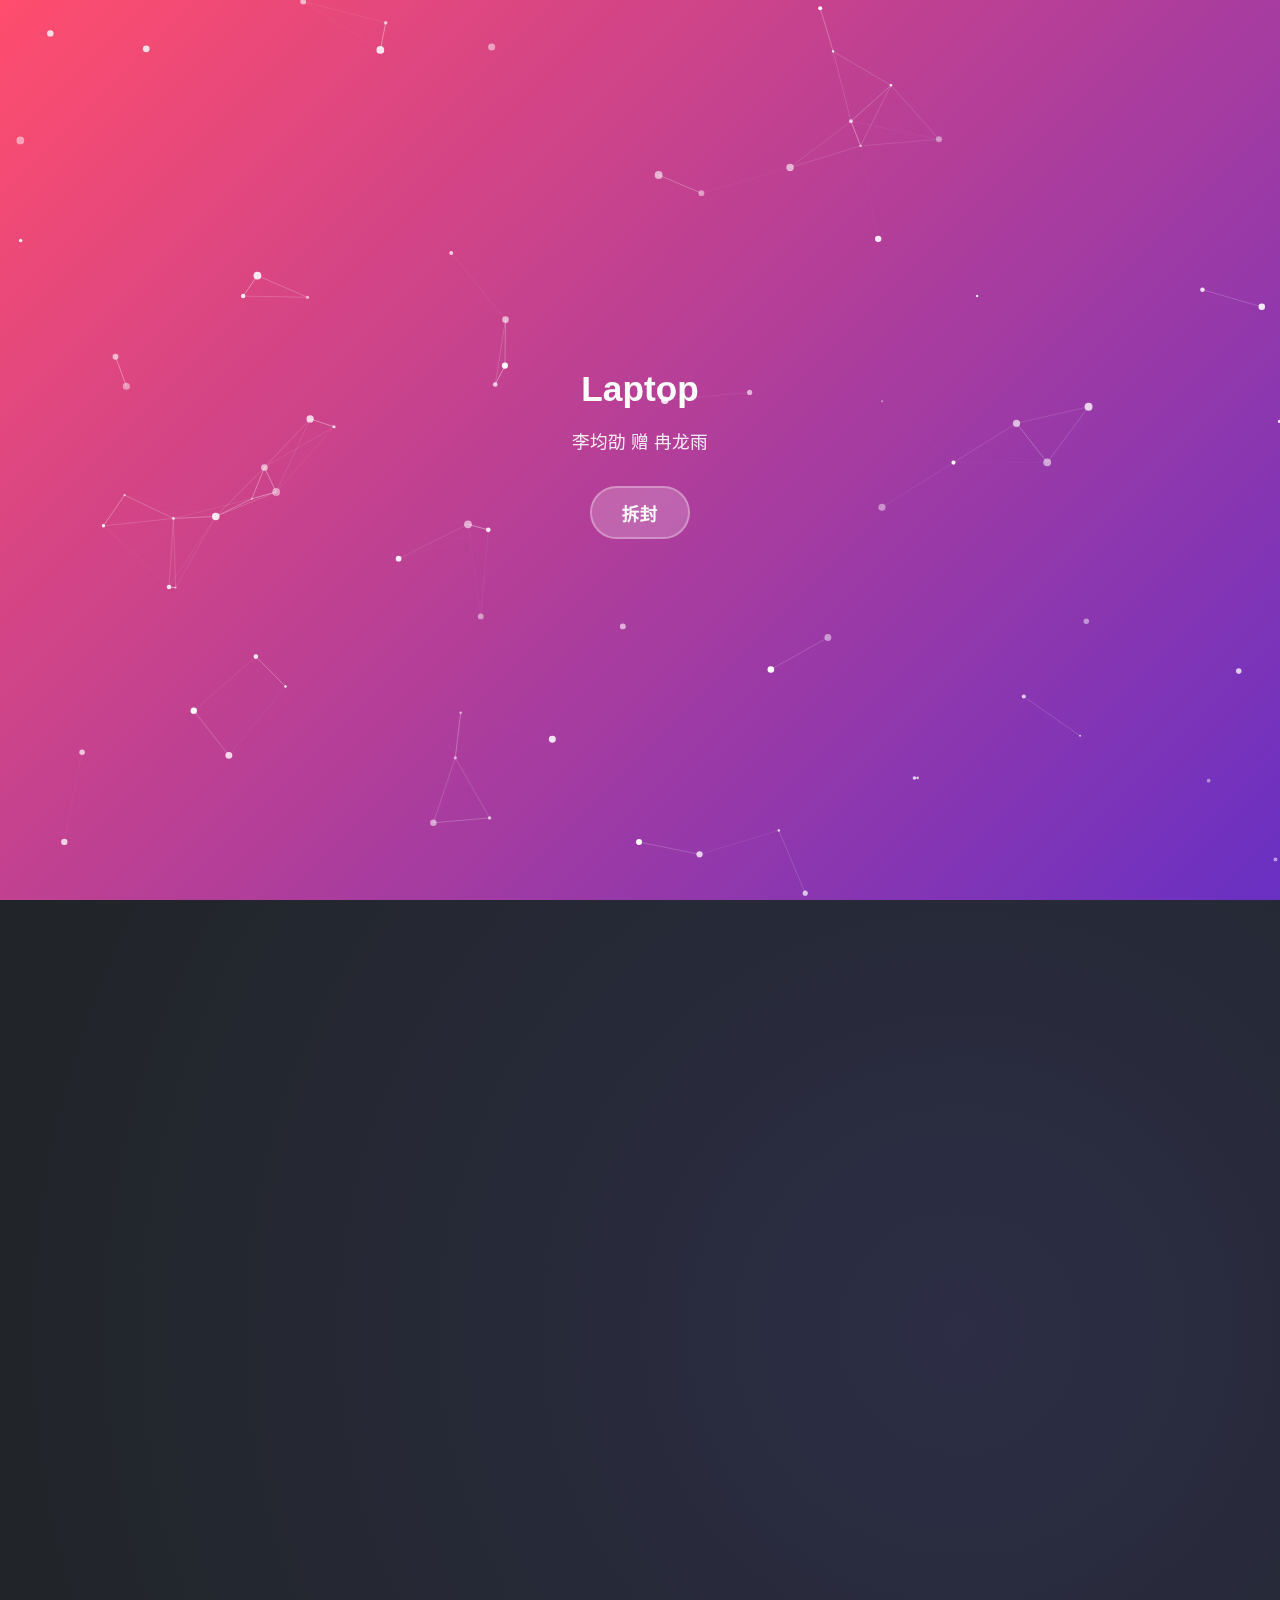
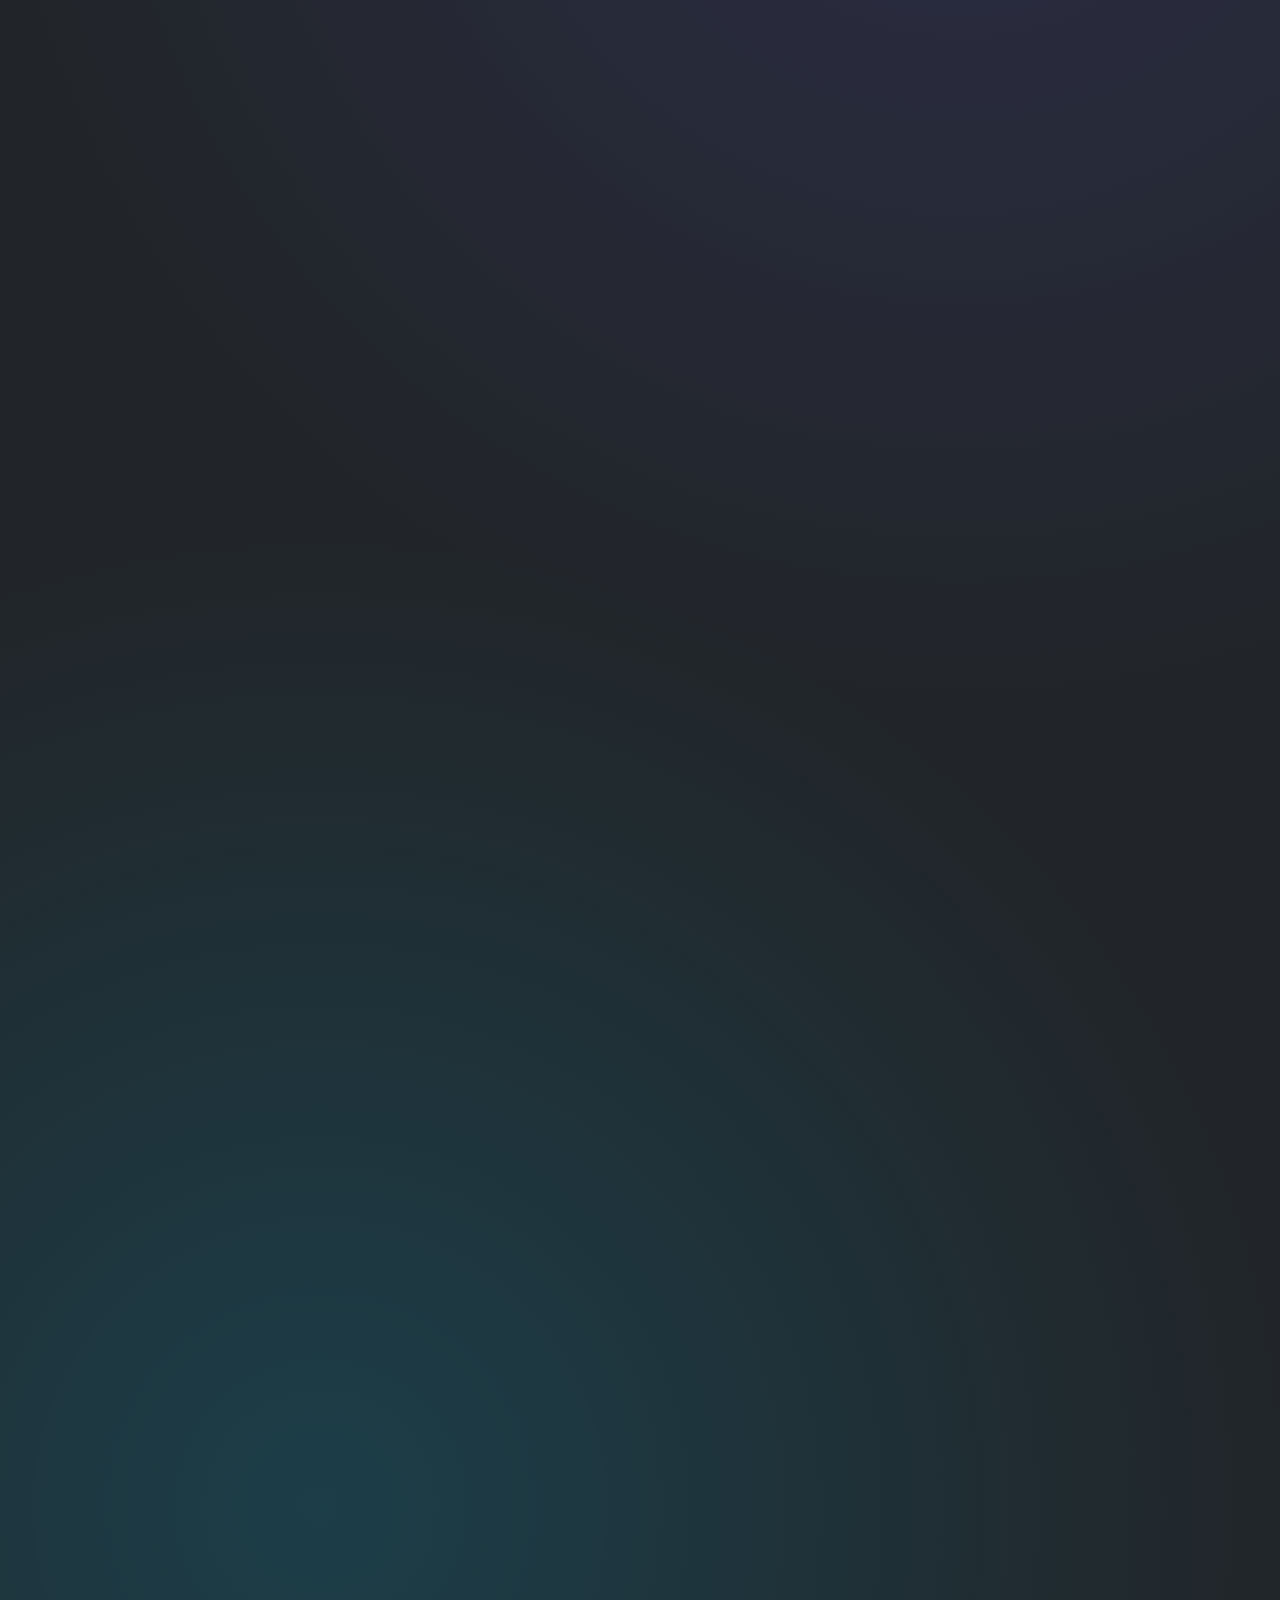
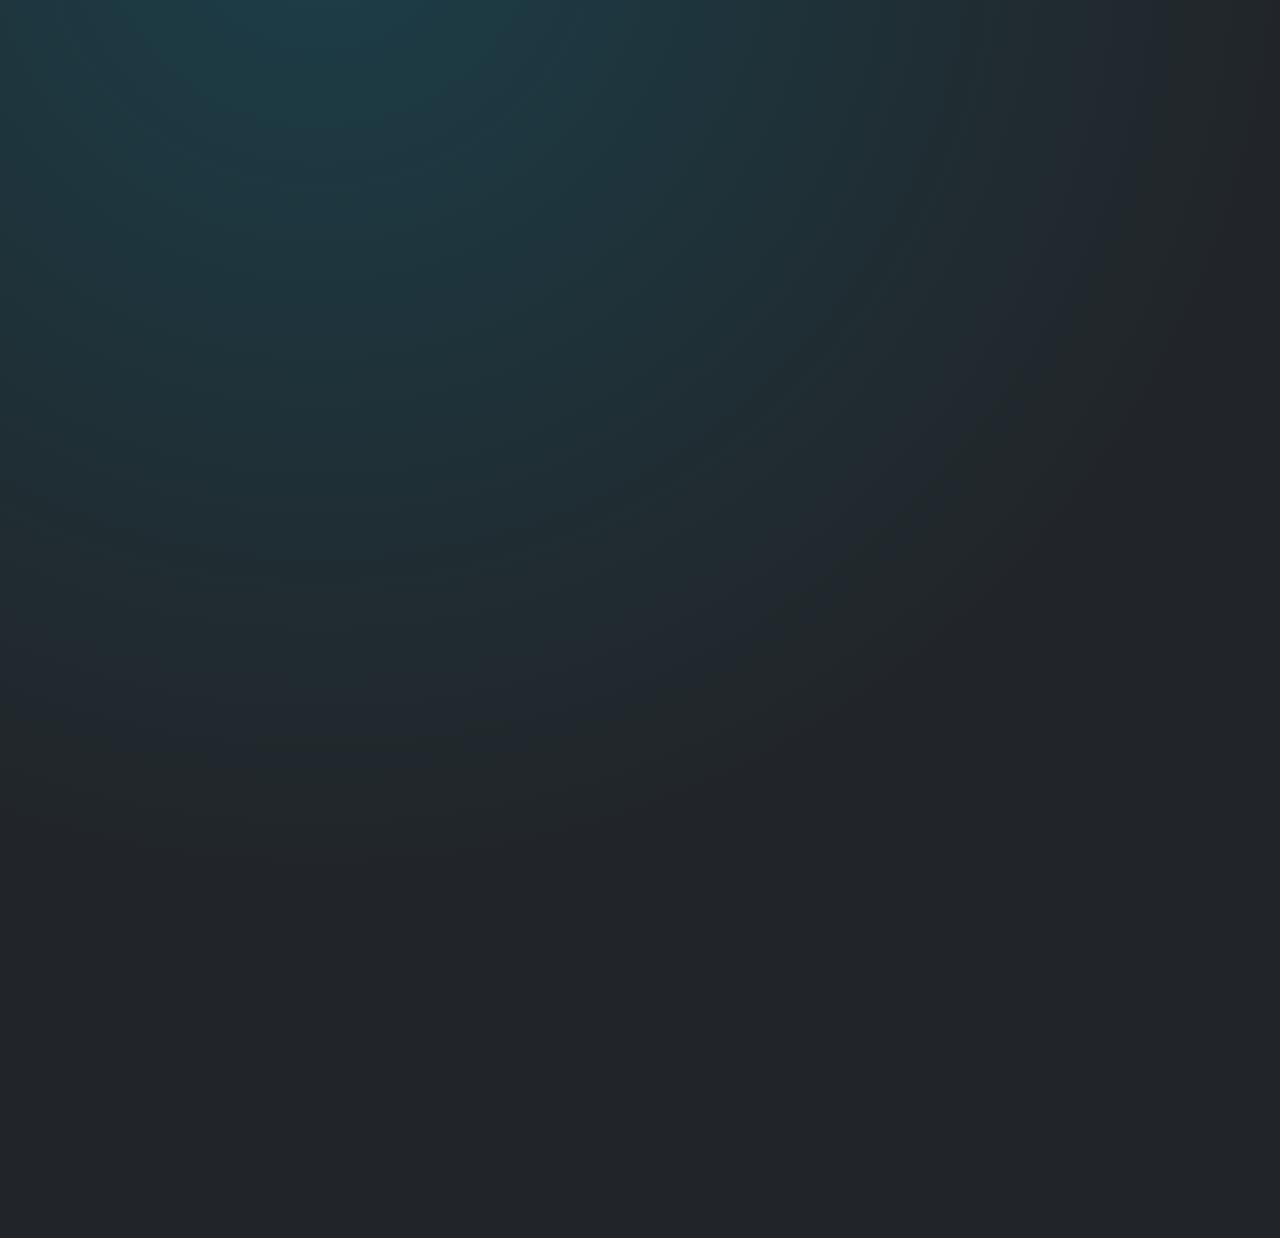
==== index.html @ f609a8b5 "Add files via upload" ====
<!DOCTYPE html>
<html lang="zh-CN">
<head>
    <meta charset="UTF-8">
    <meta name="viewport" content="width=device-width, initial-scale=1.0">
    <title>Laptop</title>
    <link rel="stylesheet" href="https://cdnjs.cloudflare.com/ajax/libs/font-awesome/6.4.0/css/all.min.css">
	<link rel="stylesheet" href="./style.css">
</head>
<body>
	<div id="splash-screen">
		<div id="splash-content">
			<h1>Laptop</h1>
			<div class="subtitle">李均劭 赠 冉龙雨</div>
			<button id="receive-btn">
				<span>拆封</span>
			</button>
		</div>
		<canvas id="particles-canvas"></canvas>
	</div>

	<header id="mainHeader">
		<div class="head-container">
			<h1>Laptop</h1>
			<div class="subtitle">李均劭 赠 冉龙雨</div>
		</div>
	</header>
	    
    <div class="back-to-top" id="backToTop">
        <i class="fas fa-arrow-up"></i>
    </div>
    
	<div class="main-content" id="mainContent">
		<div class="container">
			<div class="magazine-section">
				<h2 class="section-title">引言</h2>
				<p>电脑是一个与手机在操作方式上大相径庭的电子产品，你将要面对的是一个全新的体系，所以需要做好准备</p>
				<br>
				<p>在购买笔记本电脑之前，你还得了解一些电脑相关的信息，才能更加清楚应该如何选购笔记本电脑</p>
				<br>
				<p>我给你大致介绍一下电脑内部的电子部件，以及电脑相关的专有名词，这有助于你完善对于电脑的感知</p>
			</div>
		</div>
		
		<div class="container">
			<div class="tab-section">
				<div class="tabs">
					<div class="tab active" data-tab="electronic-component">电子部件</div>
					<div class="tab" data-tab="proper-noun">专有名词</div>
					<div class="tab" data-tab="recommended-laptops">电脑推荐</div>
					<div class="tab" data-tab="common-questions">常见问题</div>
				</div>
			</div>
			
			<div class="tab-content active" id="electronic-component">
				<div class="magazine-section">
				
					<div class="image-placeholder" style="max-height: 800px;">
						<img src="images/mindmap.png" alt="mindmap">
					</div>
					
					<div class="component-card">
						<h3 class="component-title">CPU - 中央处理器</h3>
						<p>CPU用于处理各个软件的常规运行，<span class="highlight">它决定电脑的任务处理速度和复杂问题的解决能力。</span></p>
						<div class="analogy">
							<p>若将一部电脑比喻成一个团结协作的团队，CPU即是团队中的决策者和领导者，负责决策团队的活动，领导者（CPU）越"聪明"，越能快速分析办公桌（内存）上的资料（文件）并安排任务（处理各软件的运行），但若领导者反应慢，团队时常会卡在开会讨论（CPU计算瓶颈）之中，而无法继续推进项目（如打开大型软件较慢、切换软件的时候有延迟），<span class="highlight">所以CPU将是等会儿选购笔记本的重要因素之一</span>。</p>
						</div>
						<div class="image-placeholder">
							<img src="images/CPU.jfif" alt="CPU示意图">
						</div>
					</div>
				
					<div class="component-card">
						<h3 class="component-title">GPU（显卡） - 图形处理器</h3>
						<p>GPU用于渲染屏幕画面，<span class="highlight">它决定电脑的图形处理速度和画面流畅度</span>。</p>
						<div class="analogy">
							<p>沿用以上例子，GPU即是团队中的设计师，负责绘制图像（渲染屏幕画面）给用户（电脑使用者）观看，专业的设计师（高性能GPU）能更快速地绘制图像、进行3D建模，普通的设计师（低性能GPU）在绘制图像时更缓慢（如游戏时FPS较低），<span class="highlight">GPU同样是等会儿选购笔记本的重要因素之一</span>。</p>
						</div>
						<div class="image-placeholder">
							<img src="images/GPU.avif" alt="GPU示意图">
						</div>
					</div>
				
					<div class="component-card">
						<h3 class="component-title">内存 (RAM) - 文件临时存放处</h3>
						<p>内存是便于CPU快速访问数据的硬件，<span class="highlight">它决定电脑能同时处理多少任务以及运行多少软件</span>。</p>
						<div class="analogy">
							<p>沿用以上例子，内存是团队的办公桌，办公桌面积越大，能放在桌子上的文件资料（数据）越多，可供领导者（CPU）同时使用的文件越多（当然，也要领导者足够"聪明"，才能同时分析很多的文件），倘若桌子太小，领导者则要频繁跑到文件柜（硬盘）里翻找文件（如在开启多个软件后卡顿）。<span class="highlight">对你来说，16GB的内存刚好合适</span>。</p>
						</div>
						<div class="image-placeholder">
							<img src="images/内存.jfif" alt="内存示意图">
						</div>
					</div>
					
					<div class="component-card">
						<h3 class="component-title">硬盘 - 文件长期存放处</h3>
						<p>硬盘是电脑长期存放文件的地方，用于保存你的游戏，软件等等各种各样的文件，<span class="highlight">它决定了数据载入和保存的快慢</span>。</p>
						<div class="analogy">
							<p>沿用以上例子，硬盘是团队的文件柜，专门存放资料或档案（电脑中的文件），文件柜体积越大或越小，对电脑的影响自不必多说，这决定了你能放多少东西；另一方面，若你的文件柜越智能（硬盘读写速率越高），翻找资料的速度就越快，能更快地将文件放到办公桌（内存）上，而你的文件柜越低端，翻找文件速度就越慢（如开机慢、软件启动较久、游戏加载时间较长）。</p>
						</div>
						<div class="image-placeholder">
							<img src="images/硬盘.jfif" alt="硬盘示意图">
						</div>
					</div>
				</div>
			</div>
		
			<div class="tab-content" id="proper-noun">
				<div class="magazine-section">
					<p>你可能不知道上一页的"FPS"是什么意思，那么接下来介绍诸如"FPS"这样的计算机<span class="highlight">专有名词</span></p>
					<br>
					<p>这一页不仅介绍了专有名词，同时也普及一些基本常识
					
					<div class="term-card">
						<h3 class="term-title">刷新率与FPS</h3>
						<ul style="margin-left: 20px; margin-top: 10px; margin-bottom: 10px;">
							<li>刷新率：这是笔记本电脑的屏幕的其中一个参数，<span class="highlight">它决定了你的屏幕每秒最多可以显示多少张画面</span>，单位是Hz，如144Hz即每秒最多显示144张画面</li>
							<li>FPS：即帧率，<span class="highlight">该数值是软件每秒生成的画面数</span>，它决定了你的屏幕每秒输出多少张软件画面，单位是FPS（即frame per second - 帧/秒），如120FPS，即120帧，就是每秒刷新120次画面</li>
						</ul>
						<p>看上去刷新率和帧率的定义好像差不多，那么他们具体有什么区别呢？</p>
						<table class="comparison-table">
							<tr>
								<th></th>
								<th>刷新率(Hz)</th>
								<th>FPS(帧率)</th>
							</tr>
							<tr>
								<td>本质</td>
								<td>屏幕的硬件参数</td>
								<td>软件的实际输出画面速率</td>
							</tr>
							<tr>
								<td>决定因素</td>
								<td>屏幕本身</td>
								<td>GPU性能及软件优化</td>
							</tr>
							<tr>
								<td>上限</td>
								<td>固定值</td>
								<td>理论无上限</td>
							</tr>
							<tr>
								<td>感知效果</td>
								<td>滚动网页、鼠标移动等操作的流畅度</td>
								<td>游戏、视频的流畅度与连贯性</td>
							</tr>
						</table>	
						<p>可以看出，<span class="highlight">高刷新率只是让高帧率的潜力被充分利用，实际流畅度还是由帧率决定</span></p>
						<br>
						<p>值得一提的是，GPU性能越强，一秒内能渲染出的画面数越多，帧率也就越高，游戏画面越流畅，反之则越卡顿</p>
						<br>
						<p>以下分别是15帧、30帧以及60帧的效果演示</p>
						<div class="FPS-container">
							<div class="track" id="track15">
								<div class="dot"></div>
							</div>
							<div class="track" id="track30">
								<div class="dot"></div>
							</div>
							<div class="track" id="track60">
								<div class="dot"></div>
							</div>
						</div>
					</div>
					
					<div class="term-card">
						<h3 class="term-title">像素（Pixel）</h3>
						<p>像素是图像的最小单位，可以理解为一个个小色块，每个像素显示一种颜色，多个像素组合起来便形成了完整的画面</p>
					</div>
					
					<div class="term-card">
						<h3 class="term-title">分辨率</h3>
						<p>分辨率指的是屏幕的像素数量，通常用横向像素数 × 纵向像素数表示，例如1920*1080＝横向1920像素*纵向1080像素＝总共207万像素，以下是分辨率常见标准：</p>
						<ul style="margin-left: 20px; margin-top: 10px; margin-bottom: 10px;">
							<li>720p (1280×720) - 入门级清晰度，常见于旧设备</li>
							<li>1080p (1920×1080) - 全高清，是主流电脑及电视标准</li>
							<li>2K (2560×1440) - 比1080p更细腻</li>
							<li>4K (3840×2160) - 超高清，细节丰富，适合专业设计及影视</li>
						</ul>
						<p>分辨率越高，GPU在每一帧需要渲染的像素数量越多，对GPU性能要求也就越高，相同性能的GPU，在2K屏上输出的帧率比在4K屏上高得多</p>
						<br>
						<p>综上所述，屏幕分辨率的选择与GPU的选择通常要相对应，一般不会拿一个性能较低的GPU去搭配4K屏幕，也不会拿一个性能很高的GPU去搭配1080p屏幕</p>
						<br>
						<p>你也许会在“屏幕分辨率和GPU如何搭配”上一头雾水，不过，好在笔记本电脑是整机卖出的，也就是说，屏幕和GPU是厂家已经给你搭配好来卖给你的，在此方面就不用过多苦恼了。顺带一提，<span class="highlight">游戏本常用的是2k分辨率</span></p>
					</div>
				
					<div class="term-card">
						<h3 class="term-title">轻薄本/游戏本/全能本</h3>
						<p>这是笔记本的不同分类</p>
						<ul style="margin-left: 20px; margin-top: 10px; margin-bottom: 10px;">
							<li>轻薄本注重轻薄便捷，适于日常使用</li>
							<li>游戏本注重更高性能，适于游戏使用</li>
							<li>全能本介于轻薄本和游戏本之间</li>
						</ul>
						<p><span class="highlight">咱无脑游戏本就行哈</span></p>
					</div>
					
					<div class="term-card">
						<h3 class="term-title">操作系统</h3>
						<p>操作系统是你在使用电脑时用于管理硬件和软件的基础平台，这里给你举两个例子：</p>
						<ul style="margin-left: 20px; margin-top: 10px; margin-bottom: 10px;">
							<li>国产手机常用Android（安卓）操作系统，当然，各大国内厂商多年来逐渐在Android的基础上进行改进以衍生出了许多不同的操作系统（如鸿蒙OS、Color OS、Origin OS、Realme UI）</li>
							<li>Apple手机用的操作系统则是iOS</li>
						</ul>
						<p>电脑最常见的操作系统是Windows，而Windows中又以win10和win11最为常见，<span class="highlight">你到时候也大概率将会使用win10或win11作为笔记本电脑的系统</span></p>
						<div class="image-placeholder">
							<img src="images/windows.jfif" alt="windows">
						</div>
					</div>
					
					<div class="term-card">
						<h3 class="term-title">硬盘分区</h3>
						<p>意为将硬盘划分为多个逻辑部分，假如你的电脑硬盘是一个大仓库，硬盘分区就是将这个大仓库划分为多个独立的小房间，这对电脑来说没什么性能提升，仅<span class="highlight">方便于用户在不同分区存放不同类型的文件</span>，就像家里不同的房间有不同的用途</p>
						<br>
						<p>在手机的存储空间中通常是没有分区的，电脑则可以通过也必须通过分区来管理文件。系统的默认分区只有"C盘"，可以自己进行分区，分为"D盘"、"E盘"等（C盘、D盘、E盘是分区的名称，后面若还有分区，则按字母顺序类推，不用问为什么没有A盘B盘）</p>
					</div>
				
					<div class="term-card">
						<h3 class="term-title">快捷键</h3>
						<p>快捷键指的是键盘组合键，同时按住键盘上的多个按键来使用一些快速功能，常见如Ctrl + C复制，Ctrl + V粘贴，以下列出常用的快捷键（不用背）：</p>
						<ul style="margin-left: 20px; margin-top: 10px;">
							<li>Win + R - 打开运行对话框</li>
							<li>Win + D - 回到桌面（类似于手机最下方三个快捷按键中的返回主界面）</li>
							<li><span class="highlight">Ctrl + C</span> - 复制</li>
							<li><span class="highlight">Ctrl + V</span> - 粘贴</li>
							<li>Ctrl + S - 保存</li>
							<li>Alt + F4 - 强制关闭当前应用</li>
							<li>Alt + Tab - 在已打开的应用间切换</li>
						</ul>
					</div>
					
					<div class="term-card">
						<h3 class="term-title">文件</h3>
						<p><span class="stresslight">对电脑上“文件”体系的感知非常重要，是学会使用电脑的必修一课，接下来请确保自己理解“文件实质”、“文件路径”、“文件格式”、“文件的打开方式”以及“文件的层次结构”五个板块</span></p>
					</div>
					
					<div class="term-card">
						<h3 class="term-title">文件实质</h3>
						<p>你肯定知道“文件”是什么意思，那么为什么还要将这个概念单独拎出来讲呢？在使用手机的过程中，用户虽然也是在与文件打交道，但手机的傻瓜式设计让常年使用手机的用户并不能真正理解到“文件”的实质。那么，文件的实质究竟是什么？这里进行对比讨论便于理解</p>
						<ul style="margin-left: 20px; margin-top: 10px; margin-bottom: 10px;">
						    <li>手机：你拍的照片在「相册」里，下载的音乐在「音乐App」里，系统自动帮你分类好了不同的文件类型，你很少需要主动找文件本身。<span class="highlight">或许你以为“照片”就是相册里的那张图？其实它本质是一个存储在手机里的图片文件</span>（例如 IMG_001.jpg）</li>
						    <li>电脑：所有内容，包括文档、图片、视频、软件等，都是以独立文件的形式存在（其实手机也是如此，但手机上你不用找那些独立文件），你需要找到文件本身在哪里。这个时候，你的“照片”是作为一个文件存放在电脑的指定路径内的，<span class="highlight">需要你自己通过文件路径找到文件在哪里</span></li>
						</ul>
						<p>电脑里的文件就像图书馆的书，每本书（文件）有固定的位置（文件路径），而手机是自动送货上门，你可以直接看到文件内容，而不用管文件放在哪</p>
					</div>
					
					<div class="term-card">
						<h3 class="term-title">文件路径</h3>
						<p>其实手机和电脑都一样，<span class="highlight">每个文件都有自己的坐标位置，这个坐标位置的表现形式是一条路线，这条路线叫做“文件路径”</span>。不过，在手机和电脑上，用户对“文件路径”的感知并不相同：</p>
						<ul style="margin-left: 20px; margin-top: 10px; margin-bottom: 10px;">
							<li>手机：手机用户对于“文件路径”的感知几乎没有。例如，“图库”/“相册”这类APP将手机里的所有图片、视频文件搜索出来，并且显示给用户看，因此，用户在使用过程中几乎不需要知道文件实际在哪个位置</li>
							<li>电脑：电脑上没有“图库”/“相册”这样的软件，所有文件存放在电脑里，<span class="highlight">若你需要调用，则要自己找到文件在哪里</span>。以下是一个路径示例：“C:\Users\admin\Laptop.html”，意思是C盘中一个叫Users的文件夹，而Users文件夹中又有一个叫admin的文件夹，这个路径所指向的目标文件就处在admin文件夹中，名字叫“Laptop.html”</li>
						</ul>
					</div>
					
					<div class="term-card">
						<h3 class="term-title">文件格式</h3>
						<p>很容易注意到，此前的叙述中出现了两个文件例名：“IMG_001.jpg”以及“Laptop.html”。在这两个例子中，IMG_001和Laptop都是文件的名字，“.”是一个分隔用的标识符，后面的“jpg”和“html”则是文件的后缀名（又称扩展名），<span class="highlight">文件扩展名显示了这个文件使用的文件格式</span></p>
						<br>
						<p>文件格式的作用很简单，它将文件分为不同的类别，一方面告诉电脑，这个文件是做什么用的，应该用什么软件来打开，另一方面也告诉用户，这个文件里面是图片、视频、音频还是文本，又或者是其他的什么内容</p>
						<br>
						<p>文件格式的本质是数据与规则的约定，对人来说，文件格式旨在确保内容被正确地显示出来给人看；对计算机来说，文件格式用来确保数据能用正确的方式解析和处理</p>
						<br>
						<p>以下列举一些常见的文件扩展名：</p>
						<ul style="margin-left: 20px; margin-top: 10px; margin-bottom: 10px;">
							<li>图片：jpg（等于jpeg），png,gif（动图），ico（图标文件）</li>
							<li>视频：mp4，mkv，avi</li>
							<li>音频：mp3，wav，flac</li>
							<li>压缩包：zip，rar，tar，7z</li>
							<li>其他：txt（纯文本），pptx（幻灯片，上课用的ppt就是这个格式），docx（word文档），xlsx（表格，情侣账单就是这个格式），exe（windows系统的程序文件），html（网页文件，你现在看着的这个文件就是使用的html）</li>
						</ul>
						<p>特别说明：文件扩展名的作用注定了<span class="highlight">它不能被随意更改</span>，因此，为照顾小白用户，windows系统初始设置不显示文件扩展名，若要显示文件扩展名需要自己设置。我推荐还是设置一下，只要自己注意重命名文件的时候不要把扩展名（包括那个“.”）删掉，也不要乱改扩展名就可以了</p>
					</div>
					
					<div class="term-card">
						<h3 class="term-title">文件的打开方式</h3>
						<p>我们已经知道，正常情况下每个文件都会带有文件扩展名，不同扩展名对应不同格式，不同格式的文件又需要不同软件来解析并使用，那么，文件总需要一个软件来打开它才能正常使用的</p>
						<br>
						<p>还是以“相册”举例，相册本质上是一个图片文件与视频文件的管理器与播放器。其在文件管理方面发挥的作用在“文件路径”板块已有提及，这里着重说明“播放器”方面，“相册”软件有内置的用于解码图片和视频的解码方式，所以你才能在相册里浏览图片和视频，这也说明了一点：同样可以有其他的软件，带有浏览图片，视频，音频等等文件的功能，选择一个功能全面，效果优良的视频播放器就可以带来更好的观看体验，例如：一个播放器只可以暂停或开始，没有其他功能，另一个播放器却可以调节视频倍速，使用另一个播放器便可以有更好的体验</p>
						<br>
						<p>这个例子中，就是用软件（相册）打开了文件（图片/视频），举一反三，其他类型的文件也可以由不同的软件来打开/播放/更改，也就是说，<span class="highlight">一个文件可能有多种打开方式</span></p>
						<br>
						<p>特别说明：只有用于播放图片、视频和音频之类文件的软件或软件内置的一项功能会被称为“播放器”，其他诸如使用浏览器打开html文件，使用压缩软件打开/解压压缩包，这其中的浏览器和压缩软件都不被叫做播放器，“播放器”只是针对于可以播放图片、视频及音频等文件的软件（或软件内置功能模块）的称呼</p>
					</div>
					
					<div class="term-card">
						<h3 class="term-title">文件的层次结构</h3>
						<p>无论是手机还是电脑，其内的文件通常都不是全部堆在一起的。如果沿用上文“硬盘分区”中的例子，将分区比喻为一栋房子中的多个房间，那么每个房间里可能还放置了多个柜子（分区里可能有多个文件夹），柜子可能分为不同区域（文件夹内还可能有多个文件夹），每个区域内还可能放了不同盒子（可能还有第三级文件夹……）（注意我的用词都是“可能”，不代表不可以直接将文件放在硬盘分区内）一个应用软件通常就是在一个根目录下分层存放不同的文件</p>
						<br>
						<p>手机/电脑就是用这种层层嵌套的方式来存放文件的，其道理也很容易想到，便于人自己管理和检索嘛，把文件全堆在一起看得眼花缭乱的，分类一下就好找多了，也非常建议你养成这种分层管理的习惯</p>
					</div>
					
					<div class="term-card">
						<h3 class="term-title">快捷方式</h3>
						<p>刚刚讲到，应用软件通常使用分层管理来存放文件，那如果直接将整个文件夹堆到桌面，就不美观了，而直接将单个文件放在桌面又不能正常使用，这极其的不方便，于是“快捷方式”便诞生了</p>
						<br>
						<p>手机桌面上有许多的应用图标，它们并不是应用本身，而是一个指向应用文件的快捷方式，当你点击这些快捷方式，这些快捷方式会自动指向应用软件实际的文件路径，从而达到既方便又美观的效果</p>
						<br>
						<p>手机通常只能为应用创建快捷方式，而且是自动式的；而电脑可以为任何文件创建快捷方式，包括图片，视频等，电脑在安装应用时通常也会带有“创建快捷方式”的选项，如果勾选这个选项，会自动在桌面上创建该软件的快捷方式</p>
					</div>
					
					<div class="term-card">
						<h3 class="term-title">VPN</h3>
						<p>众所周知，中国有一个国家防火墙（GFW），防火墙会自动屏蔽一些境外网站，使国内用户无法访问诸如google、twitter、youtube等外网</p>
						<br>
						<p>使用VPN则是翻过这道防火墙的方式之一，你在使用VPN时，你的数据会先传输至VPN客户端，VPN客户端将你的数据加密传给VPN服务器，服务器解密后会去访问你想要访问的网址，再将结果返回给你</p>
						<br>
						<p>VPN会隐藏你的真实位置，让防火墙不知道是谁在访问，若你连的VPN是美国节点，网站会以为你是美国用户，由此就可以翻过防火墙访问境外网站</p>
						<br>
						<p><span class="highlight">在中国，私自翻墙是违法行为，尤其不能在境外网站传播敏感信息（如参与讨论政治）</span></p>
					</div>
				</div>
			</div>
			
			<div class="tab-content" id="recommended-laptops">
				<div class="magazine-section">
                </div>
			</div>
			
            <div class="tab-content" id="common-questions">
				<div class="magazine-section">
                    <div class="question-card">
                        <div class="question-title">在哪里调节屏幕亮度与音量？</div>
                        <i class="fas fa-chevron-right dropdown-icon"></i>
                        <div class="answer-container">
                            <div class="answer-content">
        						电脑屏幕右下角，在时间的左边有一个长这样的图标：<i class="fas fa-volume-up"></i>，鼠标左键该图标，随后跳出音量/亮度调节框，滑动调节框即可
                        </div>
                    </div>
                    
                    <div class="question-card">
                        <div class="question-title">如何下载软件？</div>
                        <i class="fas fa-chevron-right dropdown-icon"></i>
                        <div class="answer-container">
                            <div class="answer-content">
                                打开edge浏览器（Microsoft Edge），搜索你需要下载的软件名称，会有很多搜索结果，请仔细甄别那些搜索结果是该软件的官网还是某某下载站，注意使用官网进行下载，不要在来路不明的下载站下载软件，如果你不会调整，那么里面的捆绑软件会把你的电脑整得乱七八糟
                            </div>
                        </div>
                    </div>
                    
                    <div class="question-card">
                        <div class="question-title">如何卸载软件？</div>
                        <i class="fas fa-chevron-right dropdown-icon"></i>
                        <div class="answer-container">
                            <div class="answer-content">
                                打开geek（我会给你这个软件），搜索要卸载的应用，点击卸载即可。如果geek里面没有找到，则右键应用图标（快捷方式），点击“打开文件所在的位置”，此时跳出文件资源管理器，里面一般能找到某个名字里带“uninstall”的文件，双击这个文件并进行后续操作即可。如果还是没有，请来找我
                            </div>
                        </div>
                    </div>
					
					<div class="question-card">
                        <div class="question-title">如何解压压缩包</div>
                        <i class="fas fa-chevron-right dropdown-icon"></i>
                        <div class="answer-container">
                            <div class="answer-content">
                                
                            </div>
                        </div>
                    </div>
		    	</div>
	    	</div>
    	</div>
    
    <script src="./script.js"></script>
</body>
</html>
---- style.css ----
/* 样式 */
		:root {
			--primary: #ff4d6d;
			--light-primary: #f56b84;
			--secondary: #6930c3;
			--light-secondary: #9c73dd;
			--dark: #212529;
			--light: #f8f9fa;
			--accent: #38b000;
			--info: #00b4d8;
		}
        
        * {
            margin: 0;
            padding: 0;
            box-sizing: border-box;
            font-family: 'Segoe UI', 'Microsoft YaHei', sans-serif;
        }

		body {
			background: var(--dark);
			color: var(--dark);
			line-height: 1.6;
			padding-bottom: 60px;
			overflow-x: hidden;
			background-image: 
				radial-gradient(circle at 75% 30%, rgba(108, 92, 231, 0.15) 0%, transparent 30%),
				radial-gradient(circle at 25% 70%, rgba(0, 206, 255, 0.15) 0%, transparent 30%);
		}
		
		body {
			overflow: hidden;
		}
		
		body.scroll-enabled {
			overflow: auto;
		}

		body::before {
			content: '';
			position: fixed;
			top: 0;
			left: 0;
			width: 100%;
			height: 100%;
			background-image: 
				linear-gradient(rgba(255,255,255,0.03) 1px, transparent 1px),
				linear-gradient(90deg, rgba(255,255,255,0.03) 1px, transparent 1px);
			background-size: 20px 20px;
			z-index: -1;
		}

        h1 {
            font-size: 2.2rem;
            margin-bottom: 10px;
            font-weight: 700;
        }

		.subtitle {
			font-size: 1.1rem;
			opacity: 0.9;
		}
		
		.highlight {
			background-color: rgba(255, 215, 0, 0.2);
			padding: 2px 4px;
			border-radius: 4px;
			font-weight: 500;
		}

		.stresslight {
			color: #D81E06;
			padding: 2px 4px;
			border-radius: 4px;
			font-weight: 500;
		}
		
		/* 容器 */
		.head-container {
			margin-top: 70px; 
			max-width: 100%;
            padding: 0 20px;
			z-index: 0; 
		}
		
        .container {
			margin-top: 0px; 
			max-width: 100%;
            padding: 0 20px;
			z-index: 0; 
		}

		.main-content {
			margin-top: 150px;
			opacity: 0;
			transition: opacity 0.3s ease; 
		}

		.main-content.visible {
			opacity: 1;
		}
		
		.image-placeholder {
			width: 100%;
			max-width: 1000px;
			height: 100%;
			max-height: 500px;
			background: linear-gradient(45deg, #f3f3f3, #e0e0e0);
			border-radius: 10px;
			display: flex;
			align-items: center;
			justify-content: center;
			color: #999;
			margin: 15px 0;
			overflow: hidden;
		}

		.image-placeholder img {
			width: 100%;
			height: 100%;
			object-fit: cover;
		}
		
        .analogy {
            background: rgba(105, 48, 195, 0.1);
            padding: 15px;
            border-radius: 10px;
            margin: 15px 0;
            font-style: italic;
            border-left: 3px solid var(--secondary);
        }
		
        .analogy-title {
            font-weight: 600;
            color: var(--secondary);
            margin-bottom: 5px;
        }
		
        .comparison-table {
            width: 100%;
            border-collapse: collapse;
            margin: 15px 0;
            background: white;
            border-radius: 10px;
            overflow: hidden;
        }
        
        .comparison-table th, .comparison-table td {
            padding: 12px;
            text-align: center;
            border: 1px solid #eee;
        }
		
        .comparison-table th {
            background-color: var(--secondary);
            color: white;
            font-weight: 500;
        }
        
        .comparison-table tr:nth-child(even) {
            background-color: #f9f9f9;
        }
		
		/* 首页 */
		header {
			background: linear-gradient(135deg, var(--primary), var(--secondary));
			color: white;
			padding: 30px 20px;
			text-align: center;
			position: fixed;
			height: 100px;
			top: 0;
			left: 0;
			width: 100%;
			z-index: 100;
			opacity: 1;
			border-radius: 20px 20px 20px 20px;
			box-shadow: 0 4px 12px rgba(0,0,0,0.1);
			height: auto;
			margin-bottom: 0px; 
		}
		
		header h1,
		header .subtitle {
		    margin-bottom: 5px !important;
			opacity: 0;
			transition: opacity 0.3s ease;
			position: absolute;
			width: 100%;
			text-align: center;
		}
		
		header.visible {
			opacity: 1;
		}
		
		#splash-screen {
			position: fixed;
			top: 0;
			left: 0;
			width: 100%;
			height: 100vh;
			background: linear-gradient(135deg, var(--primary), var(--secondary));
			display: flex;
			flex-direction: column;
			justify-content: center;
			align-items: center;
			z-index: 1000;
			transition: all 0.8s cubic-bezier(0.33, 1, 0.68, 1);
			border-radius: 0;
		}
		
		#splash-content, #header-content {
			text-align: center;
			width: 100%;
		}

		#splash-content {
			text-align: center;
			position: relative;
			z-index: 2;
			transition: all 0.8s cubic-bezier(0.33, 1, 0.68, 1);
			color: white; /* 添加白色文字 */
		}
		
		#receive-btn {
			margin-top: 30px;
			background: rgba(255,255,255,0.2);
			backdrop-filter: blur(5px);
			color: white;
			border: 2px solid rgba(255,255,255,0.3);
			padding: 12px 30px;
			border-radius: 50px;
			font-size: 1.1rem;
			font-weight: 600;
			cursor: pointer;
			transition: all 0.3s ease;
		}
		
		#receive-btn:active {
			transform: scale(0.95);
		}
		
		/* 主内容 */
		.tab-section {
			background: #f5f5f7;
			border-radius: 15px;
			padding-left: 8px;
			padding-right: 8px;
			padding-bottom: 0px;
			margin-bottom: 20px;
			box-shadow: 0 4px 12px rgba(0,0,0,0.05);
			position: relative;
			overflow: hidden;
		}

		.tab-section:first-child {
			margin-top: 0;
			padding-top: 10px;
		}

        .magazine-section {
            background: #f5f5f7;
            border-radius: 15px;
            padding: 25px;
            margin-bottom: 15px;
            box-shadow: 0 4px 12px rgba(0,0,0,0.05);
            position: relative;
            overflow: hidden;
        }

		.magazine-section:first-child {
			margin-top: 0;
			padding-top: 10px;
		}

        .section-title {
            color: var(--primary);
            font-size: 1.5rem;
            margin-bottom: 20px;
            font-weight: 600;
            position: relative;
            padding-left: 15px;
        }
        
        .section-title::before {
            content: '';
            position: absolute;
            left: 0;
            top: 5px;
            height: 70%;
            width: 5px;
            background: var(--primary);
            border-radius: 5px;
        }
		
		.back-to-top {
			position: fixed;
			bottom: 20px;
			right: 20px;
			width: 50px;
			height: 50px;
			background: linear-gradient(135deg, var(--light-primary), var(--light-secondary));
			color: white;
			border-radius: 50%;
			display: flex;
			align-items: center;
			justify-content: center;
			font-size: 1.2rem;
			box-shadow: 0 4px 12px rgba(0,0,0,0.15);
			cursor: pointer;
			z-index: 100;
			opacity: 0;
			transition: opacity 0.3s;
		}

		.back-to-top.visible {
			opacity: 1;
		}
		
		/* card */
		.component-card {
            background: #f5f5f7;
            border-radius: 12px;
            padding: 20px;
            margin-bottom: 20px;
            border-left: 4px solid var(--primary);
        }
		
		.component-card:active, .term-card:active {
			transform: scale(0.98) !important;
		}
		
        .component-title {
            font-size: 1.2rem;
            color: var(--secondary);
            margin-bottom: 10px;
            font-weight: 600;
        }

		.term-card {
			background: #f5f5f7;
			border-radius: 10px;
			padding: 15px;
			margin-bottom: 15px;
			box-shadow: 0 2px 8px rgba(0,0,0,0.05);
			border: 1px solid #eee;
		}

		.term-title {
			color: var(--accent);
			font-size: 1.1rem;
			margin-bottom: 8px;
			font-weight: 600;
		}

		.question-card {
			background: white;
			border-radius: 12px;
			padding: 15px;
			margin-bottom: 10px;
			box-shadow: 0 2px 8px rgba(0,0,0,0.08);
			transition: all 0.3s ease;
			position: relative;
			border: 1px solid #eee;
		}

		.question-title {
			font-size: 1.1rem;
			font-weight: 600;
			color: var(--dark);
			padding-right: 30px; 
		}

		.dropdown-icon {
			position: absolute;
			right: 15px;
			top: 20px;
			font-size: 1.2rem;
			color: #666;
			transition: transform 0.5s ease;
		}

		.answer-container {
			max-height: 0;
			overflow: hidden;
			transition: max-height 0.5s ease;
			background: #f8f9fa;
			border-radius: 0 0 12px 12px;
			margin: 15px -15px -15px -15px;
			background: #f0f0f3;
			border-top: 1px solid #e0e0e0;
		}

		.answer-content {
			padding: 0 15px 15px 15px;
			color: #555;
		}

		.question-card.expanded {
			background: #C2C2C2;
			box-shadow: 0 4px 12px rgba(0,0,0,0.1);
		}

		.question-card.expanded .dropdown-icon {
			transform: rotate(90deg);
		}

		.question-card.expanded .answer-container {
			max-height: 500px;
		}
		
		/* tab */
		.tabs {
			display: flex;
			margin-bottom: 20px;
			border-bottom: 2px solid #eee;
			position: relative;
			white-space: nowrap;
		}

		.tab {
			padding: 5px 5px;
			cursor: pointer;
			font-weight: 500;
			color: #666;
			position: relative;
			transition: all 0.3s ease;
			z-index: 1;
			flex: 1;
			text-align: center;
		}

		.tab.active {
			color: var(--primary);
			font-weight: 600;
		}

		.tab-indicator {
			position: absolute;
			bottom: -2px;
			height: 3px;
			background: var(--primary);
			transition: all 0.3s cubic-bezier(0.4, 0, 0.2, 1);
			z-index: 2;
			border-radius: 3px 3px 0 0;
		}

		.tab-content {
			opacity: 0;
			height: 0;
			overflow: hidden;
			transition: opacity 0.3s ease, height 0.3s ease;
		}

		.tab-content.active {
			opacity: 1;
			height: auto;
			overflow: visible;
		}
		
		/* 动效 */
		#particles-canvas {
			position: absolute;
			top: 0;
			left: 0;
			width: 100%;
			height: 100%;
			z-index: 1;
			pointer-events: none;
		}
		
		.particles-header-only {
			position: fixed;
			top: 0;
			height: 125px !important; /* 与header高度匹配 */
			overflow: hidden;
			pointer-events: none;
		}
		
		.scroll-animate {
			opacity: 0;
			transform: translateY(30px);
			transition: opacity 0.6s ease-out, transform 0.6s ease-out;
		}
		
		.scroll-animate.in-view {
			opacity: 1;
			transform: translateY(0);
		}
		
		.scroll-animate.out-view {
			opacity: 0;
			transform: translateY(-30px);
			transition: opacity 0.4s ease-in, transform 0.4s ease-in;
		}

		.FPS-container {
			display: flex;
			flex-direction: column;
			gap: 10px;
			padding: 2px;
		}

		.track {
			position: relative;
			width: 100%;
			max-width: 800px;
			height: 15px;
			border-bottom: 2px solid #ccc;
			margin: 0 auto;
		}

		.dot {
			position: absolute;
			width: 8px;
			height: 8px;
			background: black;
			border-radius: 50%;
			top: 2px;
			left: 0;
		}
		
		/* 响应式 */
		@media (max-width: 480px) {
			.section-title {
				font-size: 1.3rem;
			}
			
			.component-title, .laptop-name {
				font-size: 1.1rem;
			}
			
			.magazine-section {
				padding: 20px 15px;
			}
		}
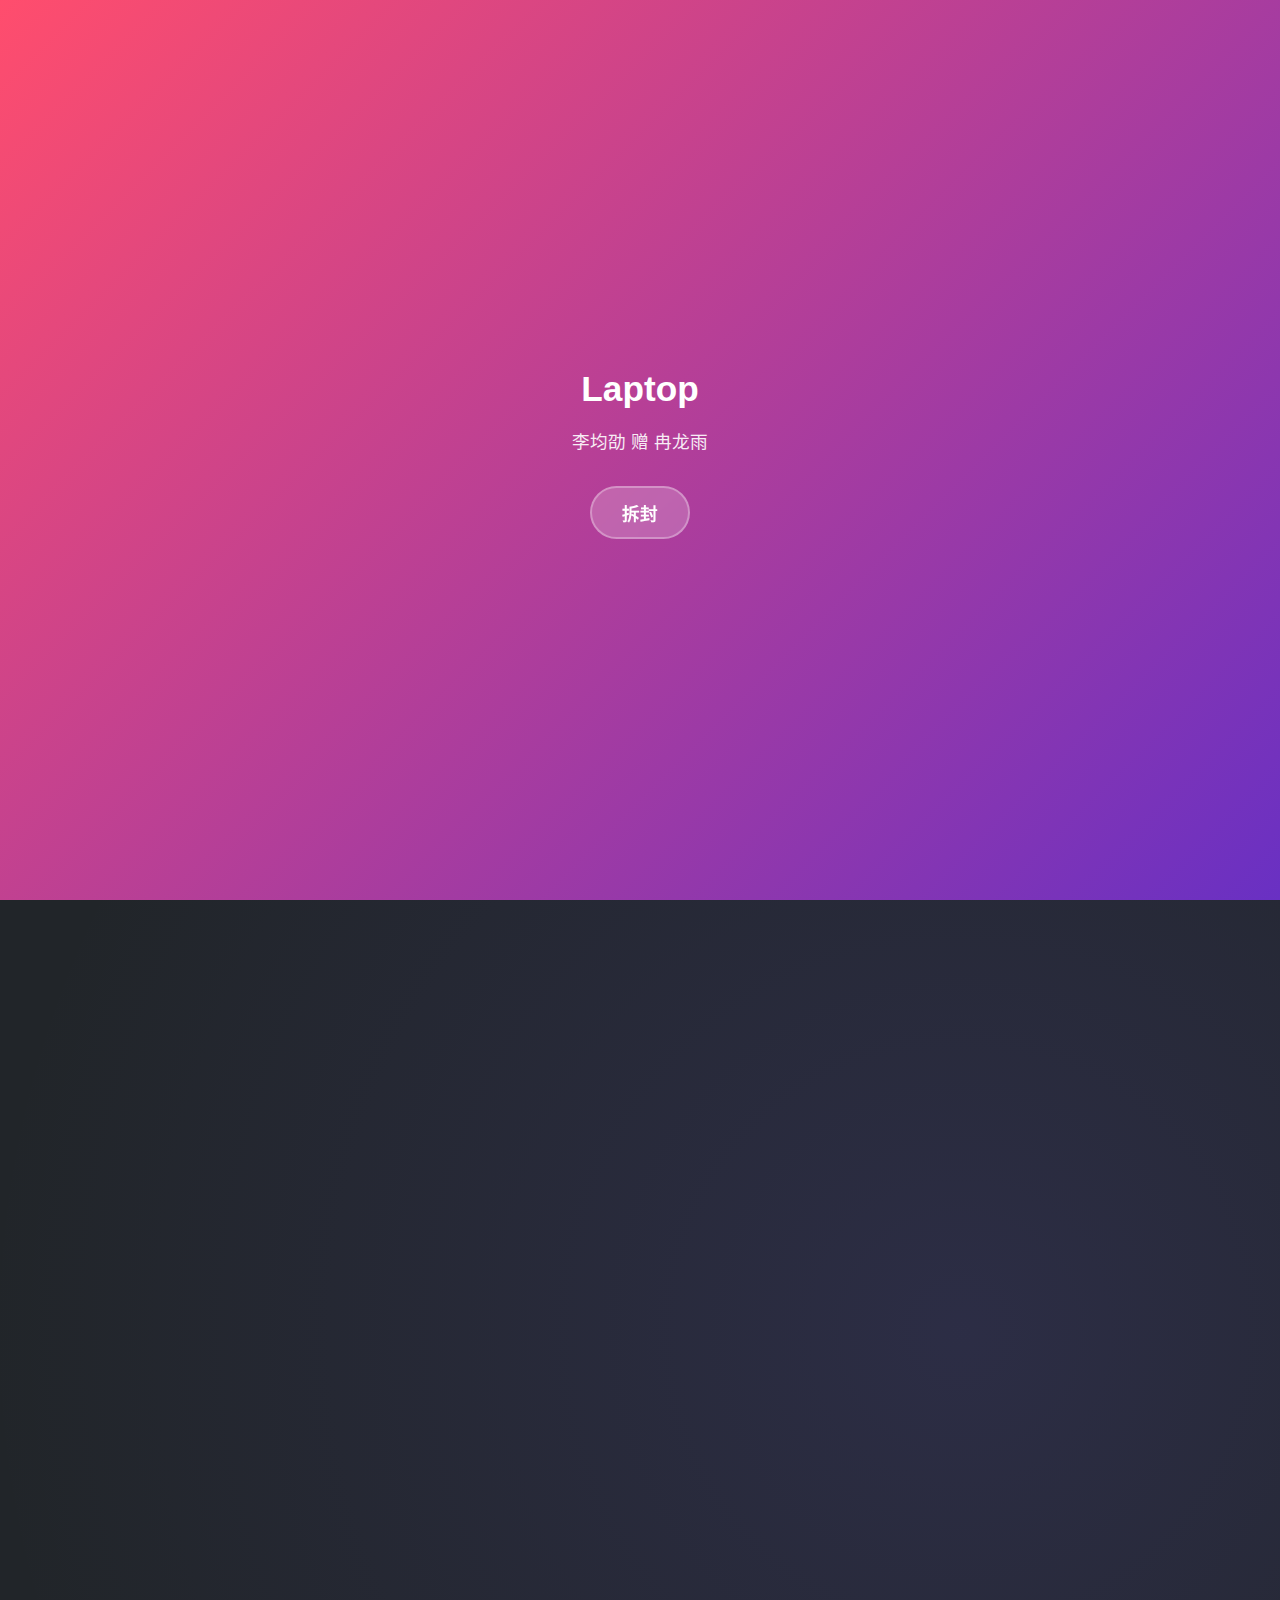
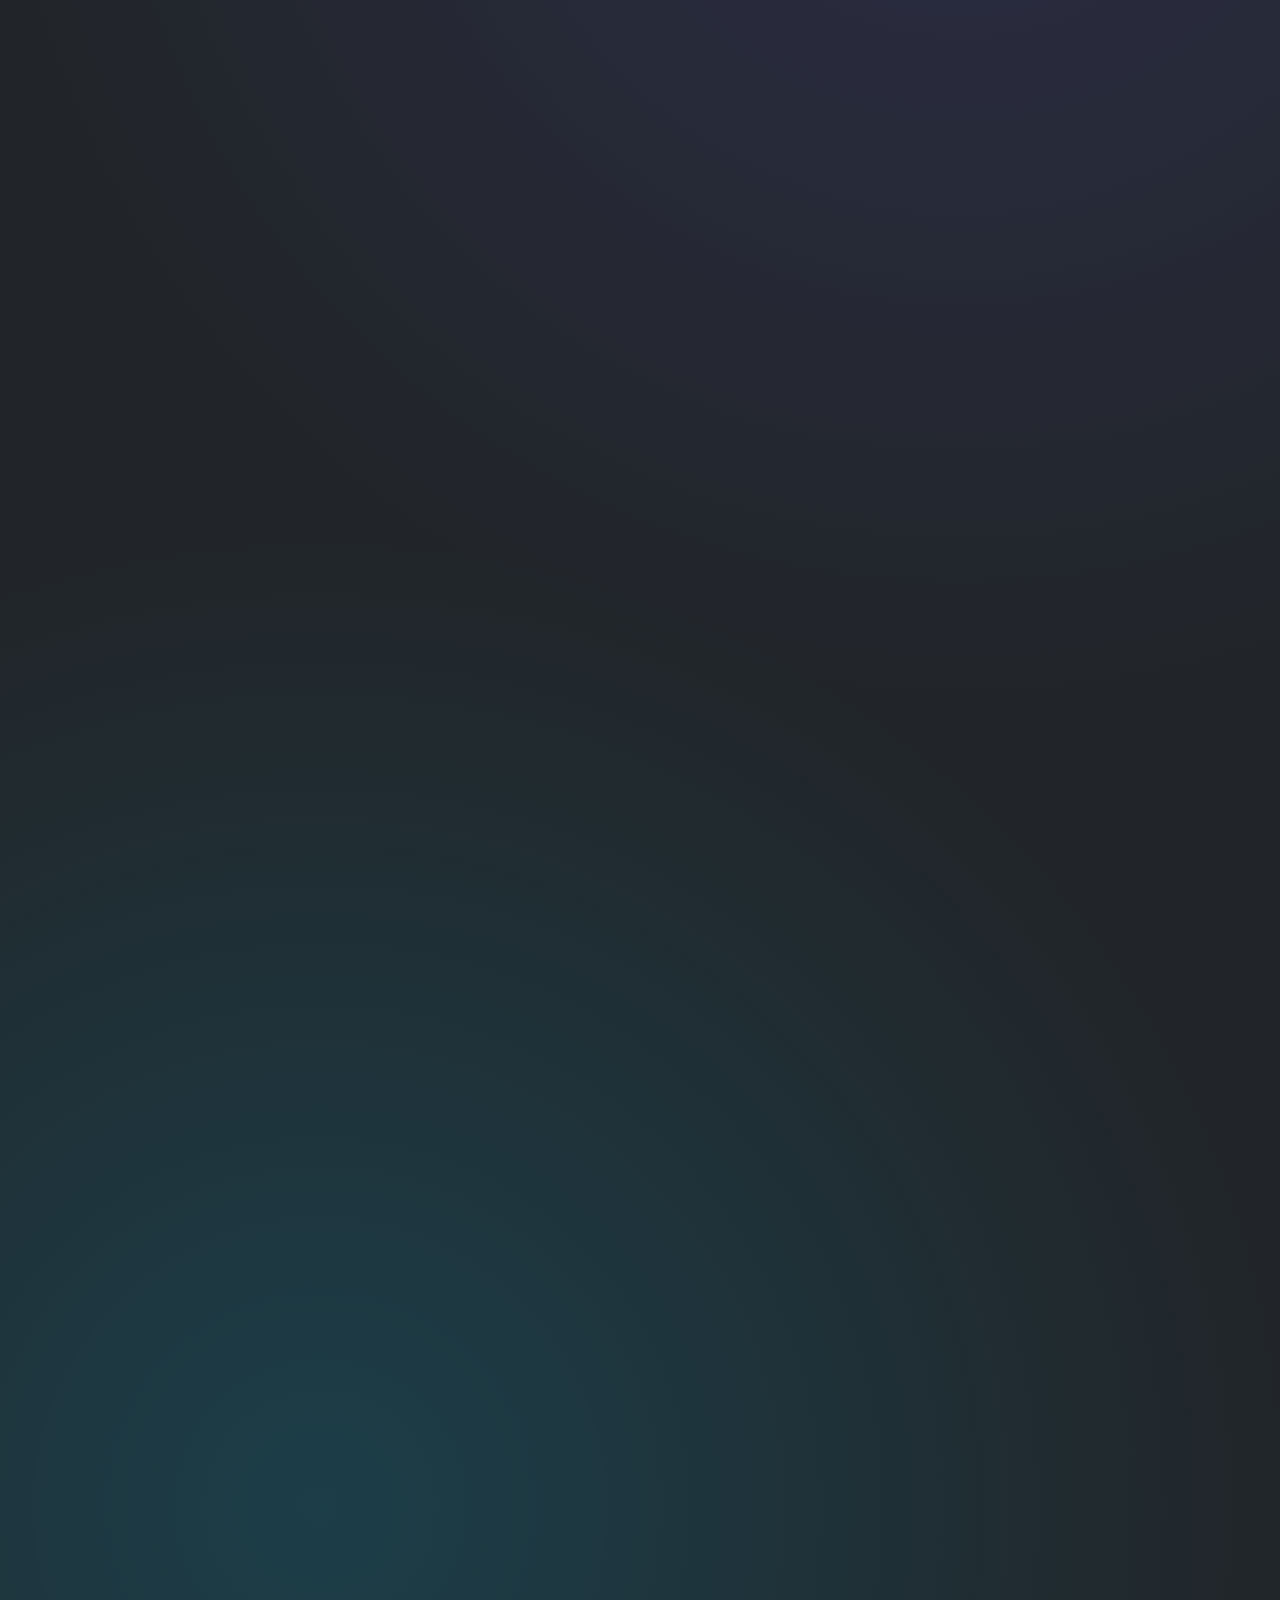
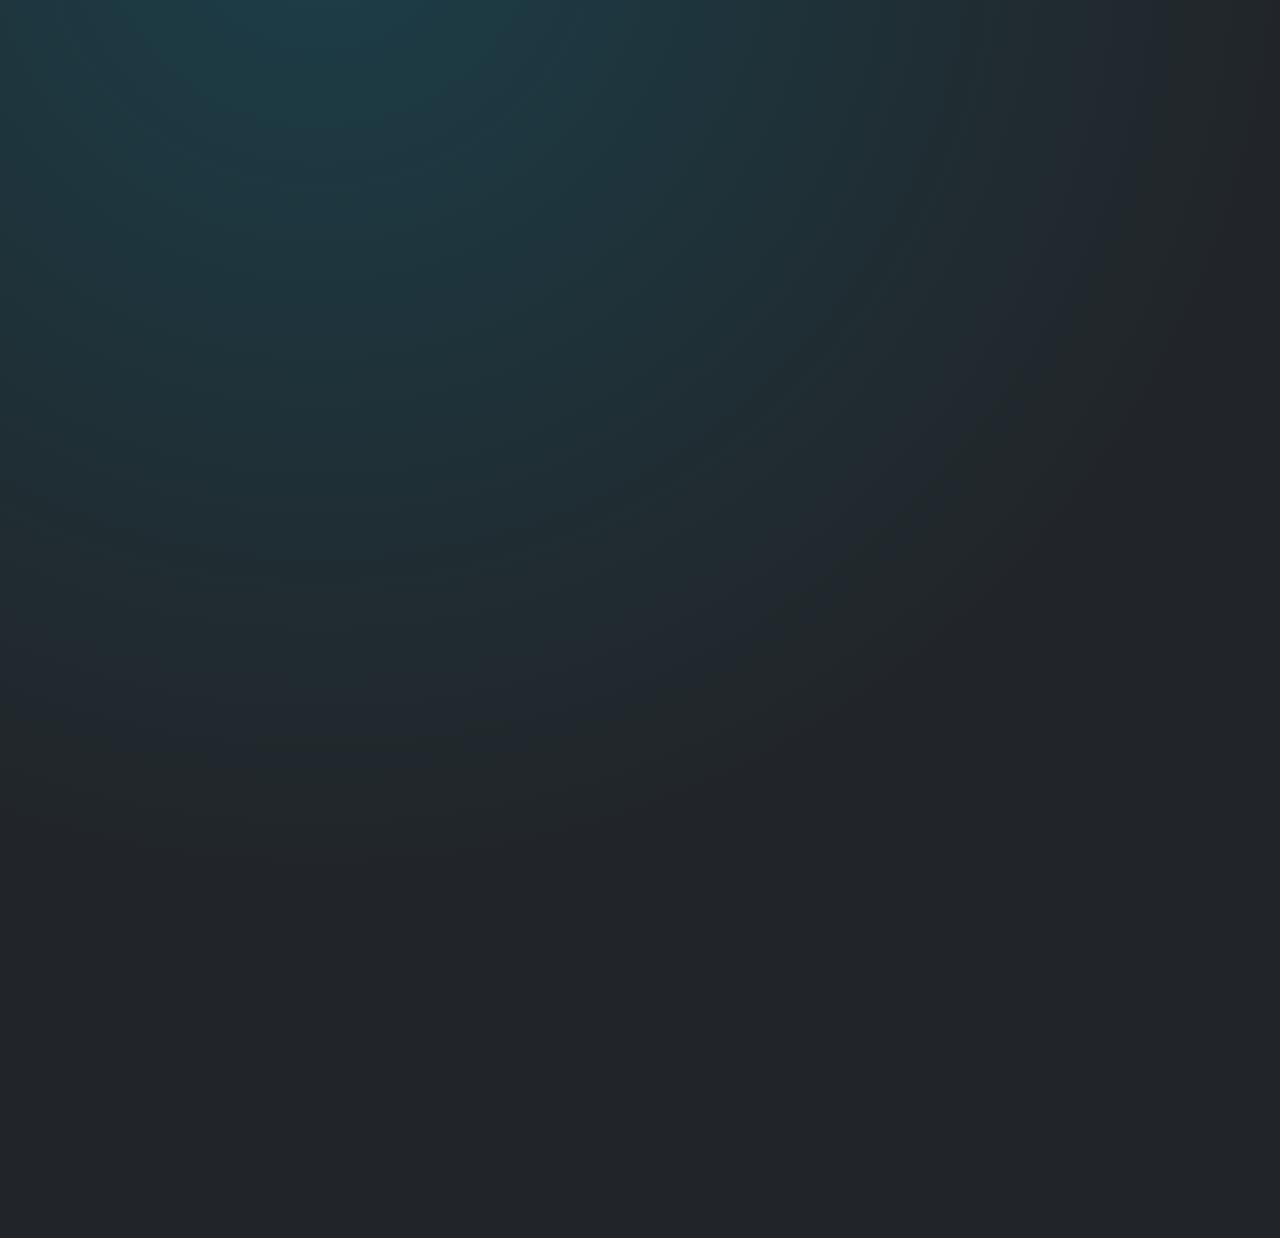
==== commit a6dfa4bb: "Add files via upload" ====
--- a/index.html
+++ b/index.html
@@ -319,14 +319,28 @@
 			
             <div class="tab-content" id="common-questions">
 				<div class="magazine-section">
+				    <div id="chat-container">
+						<div id="chat-header">
+							DeepSeek Chat
+						</div>
+						<div id="chat-messages">
+						
+						</div>
+						<div id="input-area">
+							<textarea id="user-input" rows="3" placeholder="输入消息..."></textarea>
+							<button id="submit-btn" onclick="sendMessage()">发送</button>
+						</div>
+					</div>
+					
                     <div class="question-card">
                         <div class="question-title">在哪里调节屏幕亮度与音量？</div>
                         <i class="fas fa-chevron-right dropdown-icon"></i>
                         <div class="answer-container">
                             <div class="answer-content">
         						电脑屏幕右下角，在时间的左边有一个长这样的图标：<i class="fas fa-volume-up"></i>，鼠标左键该图标，随后跳出音量/亮度调节框，滑动调节框即可
+							</div>
                         </div>
-                    </div>
+					</div>
                     
                     <div class="question-card">
                         <div class="question-title">如何下载软件？</div>
--- a/style.css
+++ b/style.css
@@ -1,537 +1,642 @@
-		/* 样式 */
-		:root {
-			--primary: #ff4d6d;
-			--light-primary: #f56b84;
-			--secondary: #6930c3;
-			--light-secondary: #9c73dd;
-			--dark: #212529;
-			--light: #f8f9fa;
-			--accent: #38b000;
-			--info: #00b4d8;
-		}
-        
-        * {
-            margin: 0;
-            padding: 0;
-            box-sizing: border-box;
-            font-family: 'Segoe UI', 'Microsoft YaHei', sans-serif;
-        }
-
-		body {
-			background: var(--dark);
-			color: var(--dark);
-			line-height: 1.6;
-			padding-bottom: 60px;
-			overflow-x: hidden;
-			background-image: 
-				radial-gradient(circle at 75% 30%, rgba(108, 92, 231, 0.15) 0%, transparent 30%),
-				radial-gradient(circle at 25% 70%, rgba(0, 206, 255, 0.15) 0%, transparent 30%);
-		}
-		
-		body {
-			overflow: hidden;
-		}
-		
-		body.scroll-enabled {
-			overflow: auto;
-		}
-
-		body::before {
-			content: '';
-			position: fixed;
-			top: 0;
-			left: 0;
-			width: 100%;
-			height: 100%;
-			background-image: 
-				linear-gradient(rgba(255,255,255,0.03) 1px, transparent 1px),
-				linear-gradient(90deg, rgba(255,255,255,0.03) 1px, transparent 1px);
-			background-size: 20px 20px;
-			z-index: -1;
-		}
-
-        h1 {
-            font-size: 2.2rem;
-            margin-bottom: 10px;
-            font-weight: 700;
-        }
-
-		.subtitle {
-			font-size: 1.1rem;
-			opacity: 0.9;
-		}
-		
-		.highlight {
-			background-color: rgba(255, 215, 0, 0.2);
-			padding: 2px 4px;
-			border-radius: 4px;
-			font-weight: 500;
-		}
-
-		.stresslight {
-			color: #D81E06;
-			padding: 2px 4px;
-			border-radius: 4px;
-			font-weight: 500;
-		}
-		
-		/* 容器 */
-		.head-container {
-			margin-top: 70px; 
-			max-width: 100%;
-            padding: 0 20px;
-			z-index: 0; 
-		}
-		
-        .container {
-			margin-top: 0px; 
-			max-width: 100%;
-            padding: 0 20px;
-			z-index: 0; 
-		}
-
-		.main-content {
-			margin-top: 150px;
-			opacity: 0;
-			transition: opacity 0.3s ease; 
-		}
-
-		.main-content.visible {
-			opacity: 1;
-		}
-		
-		.image-placeholder {
-			width: 100%;
-			max-width: 1000px;
-			height: 100%;
-			max-height: 500px;
-			background: linear-gradient(45deg, #f3f3f3, #e0e0e0);
-			border-radius: 10px;
-			display: flex;
-			align-items: center;
-			justify-content: center;
-			color: #999;
-			margin: 15px 0;
-			overflow: hidden;
-		}
-
-		.image-placeholder img {
-			width: 100%;
-			height: 100%;
-			object-fit: cover;
-		}
-		
-        .analogy {
-            background: rgba(105, 48, 195, 0.1);
-            padding: 15px;
-            border-radius: 10px;
-            margin: 15px 0;
-            font-style: italic;
-            border-left: 3px solid var(--secondary);
-        }
-		
-        .analogy-title {
-            font-weight: 600;
-            color: var(--secondary);
-            margin-bottom: 5px;
-        }
-		
-        .comparison-table {
-            width: 100%;
-            border-collapse: collapse;
-            margin: 15px 0;
-            background: white;
-            border-radius: 10px;
-            overflow: hidden;
-        }
-        
-        .comparison-table th, .comparison-table td {
-            padding: 12px;
-            text-align: center;
-            border: 1px solid #eee;
-        }
-		
-        .comparison-table th {
-            background-color: var(--secondary);
-            color: white;
-            font-weight: 500;
-        }
-        
-        .comparison-table tr:nth-child(even) {
-            background-color: #f9f9f9;
-        }
-		
-		/* 首页 */
-		header {
-			background: linear-gradient(135deg, var(--primary), var(--secondary));
-			color: white;
-			padding: 30px 20px;
-			text-align: center;
-			position: fixed;
-			height: 100px;
-			top: 0;
-			left: 0;
-			width: 100%;
-			z-index: 100;
-			opacity: 1;
-			border-radius: 20px 20px 20px 20px;
-			box-shadow: 0 4px 12px rgba(0,0,0,0.1);
-			height: auto;
-			margin-bottom: 0px; 
-		}
-		
-		header h1,
-		header .subtitle {
-		    margin-bottom: 5px !important;
-			opacity: 0;
-			transition: opacity 0.3s ease;
-			position: absolute;
-			width: 100%;
-			text-align: center;
-		}
-		
-		header.visible {
-			opacity: 1;
-		}
-		
-		#splash-screen {
-			position: fixed;
-			top: 0;
-			left: 0;
-			width: 100%;
-			height: 100vh;
-			background: linear-gradient(135deg, var(--primary), var(--secondary));
-			display: flex;
-			flex-direction: column;
-			justify-content: center;
-			align-items: center;
-			z-index: 1000;
-			transition: all 0.8s cubic-bezier(0.33, 1, 0.68, 1);
-			border-radius: 0;
-		}
-		
-		#splash-content, #header-content {
-			text-align: center;
-			width: 100%;
-		}
-
-		#splash-content {
-			text-align: center;
-			position: relative;
-			z-index: 2;
-			transition: all 0.8s cubic-bezier(0.33, 1, 0.68, 1);
-			color: white; /* 添加白色文字 */
-		}
-		
-		#receive-btn {
-			margin-top: 30px;
-			background: rgba(255,255,255,0.2);
-			backdrop-filter: blur(5px);
-			color: white;
-			border: 2px solid rgba(255,255,255,0.3);
-			padding: 12px 30px;
-			border-radius: 50px;
-			font-size: 1.1rem;
-			font-weight: 600;
-			cursor: pointer;
-			transition: all 0.3s ease;
-		}
-		
-		#receive-btn:active {
-			transform: scale(0.95);
-		}
-		
-		/* 主内容 */
-		.tab-section {
-			background: #f5f5f7;
-			border-radius: 15px;
-			padding-left: 8px;
-			padding-right: 8px;
-			padding-bottom: 0px;
-			margin-bottom: 20px;
-			box-shadow: 0 4px 12px rgba(0,0,0,0.05);
-			position: relative;
-			overflow: hidden;
-		}
-
-		.tab-section:first-child {
-			margin-top: 0;
-			padding-top: 10px;
-		}
-
-        .magazine-section {
-            background: #f5f5f7;
-            border-radius: 15px;
-            padding: 25px;
-            margin-bottom: 15px;
-            box-shadow: 0 4px 12px rgba(0,0,0,0.05);
-            position: relative;
-            overflow: hidden;
-        }
-
-		.magazine-section:first-child {
-			margin-top: 0;
-			padding-top: 10px;
-		}
-
-        .section-title {
-            color: var(--primary);
-            font-size: 1.5rem;
-            margin-bottom: 20px;
-            font-weight: 600;
-            position: relative;
-            padding-left: 15px;
-        }
-        
-        .section-title::before {
-            content: '';
-            position: absolute;
-            left: 0;
-            top: 5px;
-            height: 70%;
-            width: 5px;
-            background: var(--primary);
-            border-radius: 5px;
-        }
-		
-		.back-to-top {
-			position: fixed;
-			bottom: 20px;
-			right: 20px;
-			width: 50px;
-			height: 50px;
-			background: linear-gradient(135deg, var(--light-primary), var(--light-secondary));
-			color: white;
-			border-radius: 50%;
-			display: flex;
-			align-items: center;
-			justify-content: center;
-			font-size: 1.2rem;
-			box-shadow: 0 4px 12px rgba(0,0,0,0.15);
-			cursor: pointer;
-			z-index: 100;
-			opacity: 0;
-			transition: opacity 0.3s;
-		}
-
-		.back-to-top.visible {
-			opacity: 1;
-		}
-		
-		/* card */
-		.component-card {
-            background: #f5f5f7;
-            border-radius: 12px;
-            padding: 20px;
-            margin-bottom: 20px;
-            border-left: 4px solid var(--primary);
-        }
-		
-		.component-card:active, .term-card:active {
-			transform: scale(0.98) !important;
-		}
-		
-        .component-title {
-            font-size: 1.2rem;
-            color: var(--secondary);
-            margin-bottom: 10px;
-            font-weight: 600;
-        }
-
-		.term-card {
-			background: #f5f5f7;
-			border-radius: 10px;
-			padding: 15px;
-			margin-bottom: 15px;
-			box-shadow: 0 2px 8px rgba(0,0,0,0.05);
-			border: 1px solid #eee;
-		}
-
-		.term-title {
-			color: var(--accent);
-			font-size: 1.1rem;
-			margin-bottom: 8px;
-			font-weight: 600;
-		}
-
-		.question-card {
-			background: white;
-			border-radius: 12px;
-			padding: 15px;
-			margin-bottom: 10px;
-			box-shadow: 0 2px 8px rgba(0,0,0,0.08);
-			transition: all 0.3s ease;
-			position: relative;
-			border: 1px solid #eee;
-		}
-
-		.question-title {
-			font-size: 1.1rem;
-			font-weight: 600;
-			color: var(--dark);
-			padding-right: 30px; 
-		}
-
-		.dropdown-icon {
-			position: absolute;
-			right: 15px;
-			top: 20px;
-			font-size: 1.2rem;
-			color: #666;
-			transition: transform 0.5s ease;
-		}
-
-		.answer-container {
-			max-height: 0;
-			overflow: hidden;
-			transition: max-height 0.5s ease;
-			background: #f8f9fa;
-			border-radius: 0 0 12px 12px;
-			margin: 15px -15px -15px -15px;
-			background: #f0f0f3;
-			border-top: 1px solid #e0e0e0;
-		}
-
-		.answer-content {
-			padding: 0 15px 15px 15px;
-			color: #555;
-		}
-
-		.question-card.expanded {
-			background: #C2C2C2;
-			box-shadow: 0 4px 12px rgba(0,0,0,0.1);
-		}
-
-		.question-card.expanded .dropdown-icon {
-			transform: rotate(90deg);
-		}
-
-		.question-card.expanded .answer-container {
-			max-height: 500px;
-		}
-		
-		/* tab */
-		.tabs {
-			display: flex;
-			margin-bottom: 20px;
-			border-bottom: 2px solid #eee;
-			position: relative;
-			white-space: nowrap;
-		}
-
-		.tab {
-			padding: 5px 5px;
-			cursor: pointer;
-			font-weight: 500;
-			color: #666;
-			position: relative;
-			transition: all 0.3s ease;
-			z-index: 1;
-			flex: 1;
-			text-align: center;
-		}
-
-		.tab.active {
-			color: var(--primary);
-			font-weight: 600;
-		}
-
-		.tab-indicator {
-			position: absolute;
-			bottom: -2px;
-			height: 3px;
-			background: var(--primary);
-			transition: all 0.3s cubic-bezier(0.4, 0, 0.2, 1);
-			z-index: 2;
-			border-radius: 3px 3px 0 0;
-		}
-
-		.tab-content {
-			opacity: 0;
-			height: 0;
-			overflow: hidden;
-			transition: opacity 0.3s ease, height 0.3s ease;
-		}
-
-		.tab-content.active {
-			opacity: 1;
-			height: auto;
-			overflow: visible;
-		}
-		
-		/* 动效 */
-		#particles-canvas {
-			position: absolute;
-			top: 0;
-			left: 0;
-			width: 100%;
-			height: 100%;
-			z-index: 1;
-			pointer-events: none;
-		}
-		
-		.particles-header-only {
-			position: fixed;
-			top: 0;
-			height: 125px !important; /* 与header高度匹配 */
-			overflow: hidden;
-			pointer-events: none;
-		}
-		
-		.scroll-animate {
-			opacity: 0;
-			transform: translateY(30px);
-			transition: opacity 0.6s ease-out, transform 0.6s ease-out;
-		}
-		
-		.scroll-animate.in-view {
-			opacity: 1;
-			transform: translateY(0);
-		}
-		
-		.scroll-animate.out-view {
-			opacity: 0;
-			transform: translateY(-30px);
-			transition: opacity 0.4s ease-in, transform 0.4s ease-in;
-		}
-
-		.FPS-container {
-			display: flex;
-			flex-direction: column;
-			gap: 10px;
-			padding: 2px;
-		}
-
-		.track {
-			position: relative;
-			width: 100%;
-			max-width: 800px;
-			height: 15px;
-			border-bottom: 2px solid #ccc;
-			margin: 0 auto;
-		}
-
-		.dot {
-			position: absolute;
-			width: 8px;
-			height: 8px;
-			background: black;
-			border-radius: 50%;
-			top: 2px;
-			left: 0;
-		}
-		
-		/* 响应式 */
-		@media (max-width: 480px) {
-			.section-title {
-				font-size: 1.3rem;
-			}
-			
-			.component-title, .laptop-name {
-				font-size: 1.1rem;
-			}
-			
-			.magazine-section {
-				padding: 20px 15px;
-			}
-		}
+/* 样式 */
+:root {
+	--primary: #ff4d6d;
+	--light-primary: #f56b84;
+	--secondary: #6930c3;
+	--light-secondary: #9c73dd;
+	--dark: #212529;
+	--light: #f8f9fa;
+	--accent: #38b000;
+	--info: #00b4d8;
+}
+
+* {
+	margin: 0;
+	padding: 0;
+	box-sizing: border-box;
+}
+
+body {
+	background: var(--dark);
+	color: var(--dark);
+	line-height: 1.6;
+	padding-bottom: 60px;
+	overflow-x: hidden;
+	background-image: 
+		radial-gradient(circle at 75% 30%, rgba(108, 92, 231, 0.15) 0%, transparent 30%),
+		radial-gradient(circle at 25% 70%, rgba(0, 206, 255, 0.15) 0%, transparent 30%);
+}
+
+body {
+	overflow: hidden;
+}
+
+body.scroll-enabled {
+	overflow: auto;
+}
+
+body::before {
+	content: '';
+	position: fixed;
+	top: 0;
+	left: 0;
+	width: 100%;
+	height: 100%;
+	background-image: 
+		linear-gradient(rgba(255,255,255,0.03) 1px, transparent 1px),
+		linear-gradient(90deg, rgba(255,255,255,0.03) 1px, transparent 1px);
+	background-size: 20px 20px;
+	z-index: -1;
+}
+
+h1 {
+	font-size: 2.2rem;
+	margin-bottom: 10px;
+	font-weight: 700;
+}
+
+.subtitle {
+	font-size: 1.1rem;
+	opacity: 0.9;
+}
+
+.highlight {
+	background-color: rgba(255, 215, 0, 0.2);
+	padding: 2px 4px;
+	border-radius: 4px;
+	font-weight: 500;
+}
+
+.stresslight {
+	color: #D81E06;
+	padding: 2px 4px;
+	border-radius: 4px;
+	font-weight: 500;
+}
+
+/* 容器 */
+.head-container {
+	margin-top: 70px; 
+	max-width: 100%;
+	padding: 0 20px;
+	z-index: 0; 
+	font-family: 'Segoe UI', 'Microsoft YaHei', sans-serif;
+}
+
+.container {
+	margin-top: 0px; 
+	max-width: 100%;
+	padding: 0 20px;
+	z-index: 0; 
+}
+
+.main-content {
+	margin-top: 150px;
+	opacity: 0;
+	transition: opacity 0.3s ease; 
+}
+
+.main-content.visible {
+	opacity: 1;
+}
+
+.image-placeholder {
+	width: 100%;
+	max-width: 1000px;
+	height: 100%;
+	max-height: 500px;
+	background: linear-gradient(45deg, #f3f3f3, #e0e0e0);
+	border-radius: 10px;
+	display: flex;
+	align-items: center;
+	justify-content: center;
+	color: #999;
+	margin: 15px 0;
+	overflow: hidden;
+}
+
+.image-placeholder img {
+	width: 100%;
+	height: 100%;
+	object-fit: cover;
+}
+
+.analogy {
+	background: rgba(105, 48, 195, 0.1);
+	padding: 15px;
+	border-radius: 10px;
+	margin: 15px 0;
+	font-style: italic;
+	border-left: 3px solid var(--secondary);
+}
+
+.analogy-title {
+	font-weight: 600;
+	color: var(--secondary);
+	margin-bottom: 5px;
+}
+
+.comparison-table {
+	width: 100%;
+	border-collapse: collapse;
+	margin: 15px 0;
+	background: white;
+	border-radius: 10px;
+	overflow: hidden;
+}
+
+.comparison-table th, .comparison-table td {
+	padding: 12px;
+	text-align: center;
+	border: 1px solid #eee;
+}
+
+.comparison-table th {
+	background-color: var(--secondary);
+	color: white;
+	font-weight: 500;
+}
+
+.comparison-table tr:nth-child(even) {
+	background-color: #f9f9f9;
+}
+
+/* 首页 */
+header {
+	background: linear-gradient(135deg, var(--primary), var(--secondary));
+	color: white;
+	padding: 30px 20px;
+	text-align: center;
+	position: fixed;
+	height: 100px;
+	top: 0;
+	left: 0;
+	width: 100%;
+	z-index: 100;
+	opacity: 1;
+	border-radius: 20px 20px 20px 20px;
+	box-shadow: 0 4px 12px rgba(0,0,0,0.1);
+	height: auto;
+	margin-bottom: 0px; 
+}
+
+header h1,
+header .subtitle {
+	margin-bottom: 5px !important;
+	opacity: 0;
+	transition: opacity 0.3s ease;
+	position: absolute;
+	width: 100%;
+	text-align: center;
+}
+
+header.visible {
+	opacity: 1;
+}
+
+#splash-screen {
+	position: fixed;
+	top: 0;
+	left: 0;
+	width: 100%;
+	height: 100vh;
+	background: linear-gradient(135deg, var(--primary), var(--secondary));
+	display: flex;
+	flex-direction: column;
+	justify-content: center;
+	align-items: center;
+	z-index: 1000;
+	transition: all 0.8s cubic-bezier(0.33, 1, 0.68, 1);
+	border-radius: 0;
+	font-family: 'Segoe UI', 'Microsoft YaHei', sans-serif;
+}
+
+#splash-content, #header-content {
+	text-align: center;
+	width: 100%;
+}
+
+#splash-content {
+	text-align: center;
+	position: relative;
+	z-index: 2;
+	transition: all 0.8s cubic-bezier(0.33, 1, 0.68, 1);
+	color: white; /* 添加白色文字 */
+}
+
+#receive-btn {
+	margin-top: 30px;
+	background: rgba(255,255,255,0.2);
+	backdrop-filter: blur(5px);
+	color: white;
+	border: 2px solid rgba(255,255,255,0.3);
+	padding: 12px 30px;
+	border-radius: 50px;
+	font-size: 1.1rem;
+	font-weight: 600;
+	cursor: pointer;
+	transition: all 0.3s ease;
+}
+
+#receive-btn:active {
+	transform: scale(0.95);
+}
+
+/* 主内容 */
+.tab-section {
+	background: #f5f5f7;
+	border-radius: 15px;
+	padding-left: 8px;
+	padding-right: 8px;
+	padding-bottom: 0px;
+	margin-bottom: 20px;
+	box-shadow: 0 4px 12px rgba(0,0,0,0.05);
+	position: relative;
+	overflow: hidden;
+}
+
+.tab-section:first-child {
+	margin-top: 0;
+	padding-top: 10px;
+}
+
+.magazine-section {
+	background: #f5f5f7;
+	border-radius: 15px;
+	padding: 25px;
+	margin-bottom: 15px;
+	box-shadow: 0 4px 12px rgba(0,0,0,0.05);
+	position: relative;
+	overflow: hidden;
+}
+
+.magazine-section:first-child {
+	margin-top: 0;
+	padding-top: 10px;
+}
+
+.section-title {
+	color: var(--primary);
+	font-size: 1.5rem;
+	margin-bottom: 20px;
+	font-weight: 600;
+	position: relative;
+	padding-left: 15px;
+}
+
+.section-title::before {
+	content: '';
+	position: absolute;
+	left: 0;
+	top: 5px;
+	height: 70%;
+	width: 5px;
+	background: var(--primary);
+	border-radius: 5px;
+}
+
+.back-to-top {
+	position: fixed;
+	bottom: 20px;
+	right: 20px;
+	width: 50px;
+	height: 50px;
+	background: linear-gradient(135deg, var(--light-primary), var(--light-secondary));
+	color: white;
+	border-radius: 50%;
+	display: flex;
+	align-items: center;
+	justify-content: center;
+	font-size: 1.2rem;
+	box-shadow: 0 4px 12px rgba(0,0,0,0.15);
+	cursor: pointer;
+	z-index: 100;
+	opacity: 0;
+	transition: opacity 0.3s;
+}
+
+.back-to-top.visible {
+	opacity: 1;
+}
+
+/* card */
+.component-card {
+	background: #f5f5f7;
+	border-radius: 12px;
+	padding: 20px;
+	margin-bottom: 20px;
+	border-left: 4px solid var(--primary);
+}
+
+.component-card:active, .term-card:active {
+	transform: scale(0.98) !important;
+}
+
+.component-title {
+	font-size: 1.2rem;
+	color: var(--secondary);
+	margin-bottom: 10px;
+	font-weight: 600;
+}
+
+.term-card {
+	background: #f5f5f7;
+	border-radius: 10px;
+	padding: 15px;
+	margin-bottom: 15px;
+	box-shadow: 0 2px 8px rgba(0,0,0,0.05);
+	border: 1px solid #eee;
+}
+
+.term-title {
+	color: var(--accent);
+	font-size: 1.1rem;
+	margin-bottom: 8px;
+	font-weight: 600;
+}
+
+.question-card {
+	background: white;
+	border-radius: 12px;
+	padding: 15px;
+	margin-bottom: 10px;
+	box-shadow: 0 2px 8px rgba(0,0,0,0.08);
+	transition: all 0.3s ease;
+	position: relative;
+	border: 1px solid #eee;
+}
+
+.question-title {
+	font-size: 1.1rem;
+	font-weight: 600;
+	color: var(--dark);
+	padding-right: 30px; 
+}
+
+.dropdown-icon {
+	position: absolute;
+	right: 15px;
+	top: 20px;
+	font-size: 1.2rem;
+	color: #666;
+	transition: transform 0.5s ease;
+}
+
+.answer-container {
+	max-height: 0;
+	overflow: hidden;
+	transition: max-height 0.5s ease;
+	background: #f8f9fa;
+	border-radius: 0 0 12px 12px;
+	margin: 15px -15px -15px -15px;
+	background: #f0f0f3;
+	border-top: 1px solid #e0e0e0;
+}
+
+.answer-content {
+	padding: 0 15px 15px 15px;
+	color: #555;
+}
+
+.question-card.expanded {
+	background: #C2C2C2;
+	box-shadow: 0 4px 12px rgba(0,0,0,0.1);
+}
+
+.question-card.expanded .dropdown-icon {
+	transform: rotate(90deg);
+}
+
+.question-card.expanded .answer-container {
+	max-height: 500px;
+}
+
+/* tab */
+.tabs {
+	display: flex;
+	margin-bottom: 20px;
+	border-bottom: 2px solid #eee;
+	position: relative;
+	white-space: nowrap;
+}
+
+.tab {
+	padding: 5px 5px;
+	cursor: pointer;
+	font-weight: 500;
+	color: #666;
+	position: relative;
+	transition: all 0.3s ease;
+	z-index: 1;
+	flex: 1;
+	text-align: center;
+}
+
+.tab.active {
+	color: var(--primary);
+	font-weight: 600;
+}
+
+.tab-indicator {
+	position: absolute;
+	bottom: -2px;
+	height: 3px;
+	background: var(--primary);
+	transition: all 0.3s cubic-bezier(0.4, 0, 0.2, 1);
+	z-index: 2;
+	border-radius: 3px 3px 0 0;
+}
+
+.tab-content {
+	opacity: 0;
+	height: 0;
+	overflow: hidden;
+	transition: opacity 0.3s ease, height 0.3s ease;
+}
+
+.tab-content.active {
+	opacity: 1;
+	height: auto;
+	overflow: visible;
+}
+
+/* 动效 */
+#particles-canvas {
+	position: absolute;
+	top: 0;
+	left: 0;
+	width: 100%;
+	height: 100%;
+	z-index: 1;
+	pointer-events: none;
+}
+
+.particles-header-only {
+	position: fixed;
+	top: 0;
+	height: 125px !important; /* 与header高度匹配 */
+	overflow: hidden;
+	pointer-events: none;
+}
+
+.scroll-animate {
+	opacity: 0;
+	transform: translateY(30px);
+	transition: opacity 0.6s ease-out, transform 0.6s ease-out;
+}
+
+.scroll-animate.in-view {
+	opacity: 1;
+	transform: translateY(0);
+}
+
+.scroll-animate.out-view {
+	opacity: 0;
+	transform: translateY(-30px);
+	transition: opacity 0.4s ease-in, transform 0.4s ease-in;
+}
+
+.FPS-container {
+	display: flex;
+	flex-direction: column;
+	gap: 10px;
+	padding: 2px;
+}
+
+.track {
+	position: relative;
+	width: 100%;
+	max-width: 800px;
+	height: 15px;
+	border-bottom: 2px solid #ccc;
+	margin: 0 auto;
+}
+
+.dot {
+	position: absolute;
+	width: 8px;
+	height: 8px;
+	background: black;
+	border-radius: 50%;
+	top: 2px;
+	left: 0;
+}
+
+/* deepseek */
+#chat-container {
+	background: white;
+	border-radius: 12px;
+	box-shadow: 0 4px 12px rgba(0,0,0,0.1);
+	overflow: hidden;
+}
+#chat-header {
+	background: linear-gradient(135deg, var(--primary), var(--secondary));
+	color: white;
+	padding: 15px 20px;
+	font-size: 1.2em;
+}
+#chat-messages {
+	height: 400px;
+	overflow-y: auto;
+	padding: 20px;
+}
+.message {
+	margin-bottom: 15px;
+	line-height: 1.6;
+}
+.user-message {
+	text-align: right;
+}
+.ai-message {
+	background: #f0f4ff;
+	padding: 10px 15px;
+	border-radius: 8px;
+	display: inline-block;
+	max-width: 80%;
+	text-align: left;
+}
+#input-area {
+	display: flex;
+	padding: 15px;
+	border-top: 1px solid #eee;
+	background: #f9f9f9;
+}
+#user-input {
+	flex: 1;
+	padding: 12px;
+	border: 1px solid #ddd;
+	border-radius: 8px;
+	font-size: 16px;
+	resize: none;
+	outline: none;
+	transition: border 0.3s;
+}
+#user-input:focus {
+	border-color: var(--primary);
+}
+#submit-btn {
+	background: linear-gradient(135deg, var(--primary), var(--secondary));
+	color: white;
+	border: none;
+	padding: 0 25px;
+	margin-left: 10px;
+	border-radius: 8px;
+	cursor: pointer;
+	font-weight: bold;
+	transition: opacity 0.3s;
+}
+#submit-btn:hover {
+	opacity: 0.9;
+}
+#submit-btn:disabled {
+	opacity: 0.6;
+	cursor: not-allowed;
+}
+.typing-indicator {
+	display: inline-flex;
+	align-items: center;
+	color: #666;
+	font-style: italic;
+}
+.typing-dots {
+	display: inline-flex;
+	margin-left: 5px;
+}
+.typing-dots span {
+	width: 6px;
+	height: 6px;
+	margin: 0 2px;
+	background: #999;
+	border-radius: 50%;
+	display: inline-block;
+	animation: bounce 1.4s infinite ease-in-out both;
+}
+.typing-dots span:nth-child(1) { animation-delay: -0.32s; }
+.typing-dots span:nth-child(2) { animation-delay: -0.16s; }
+@keyframes bounce {
+	0%, 80%, 100% { transform: scale(0); }
+	40% { transform: scale(1); }
+}
+pre {
+	background: #f8f8f8;
+	padding: 10px;
+	border-radius: 5px;
+	overflow-x: auto;
+}
+code {
+	font-family: 'Courier New', monospace;
+}
+/* 响应式 */
+@media (max-width: 480px) {
+	.section-title {
+		font-size: 1.3rem;
+	}
+	
+	.component-title, .laptop-name {
+		font-size: 1.1rem;
+	}
+	
+	.magazine-section {
+		padding: 20px 15px;
+	}
+}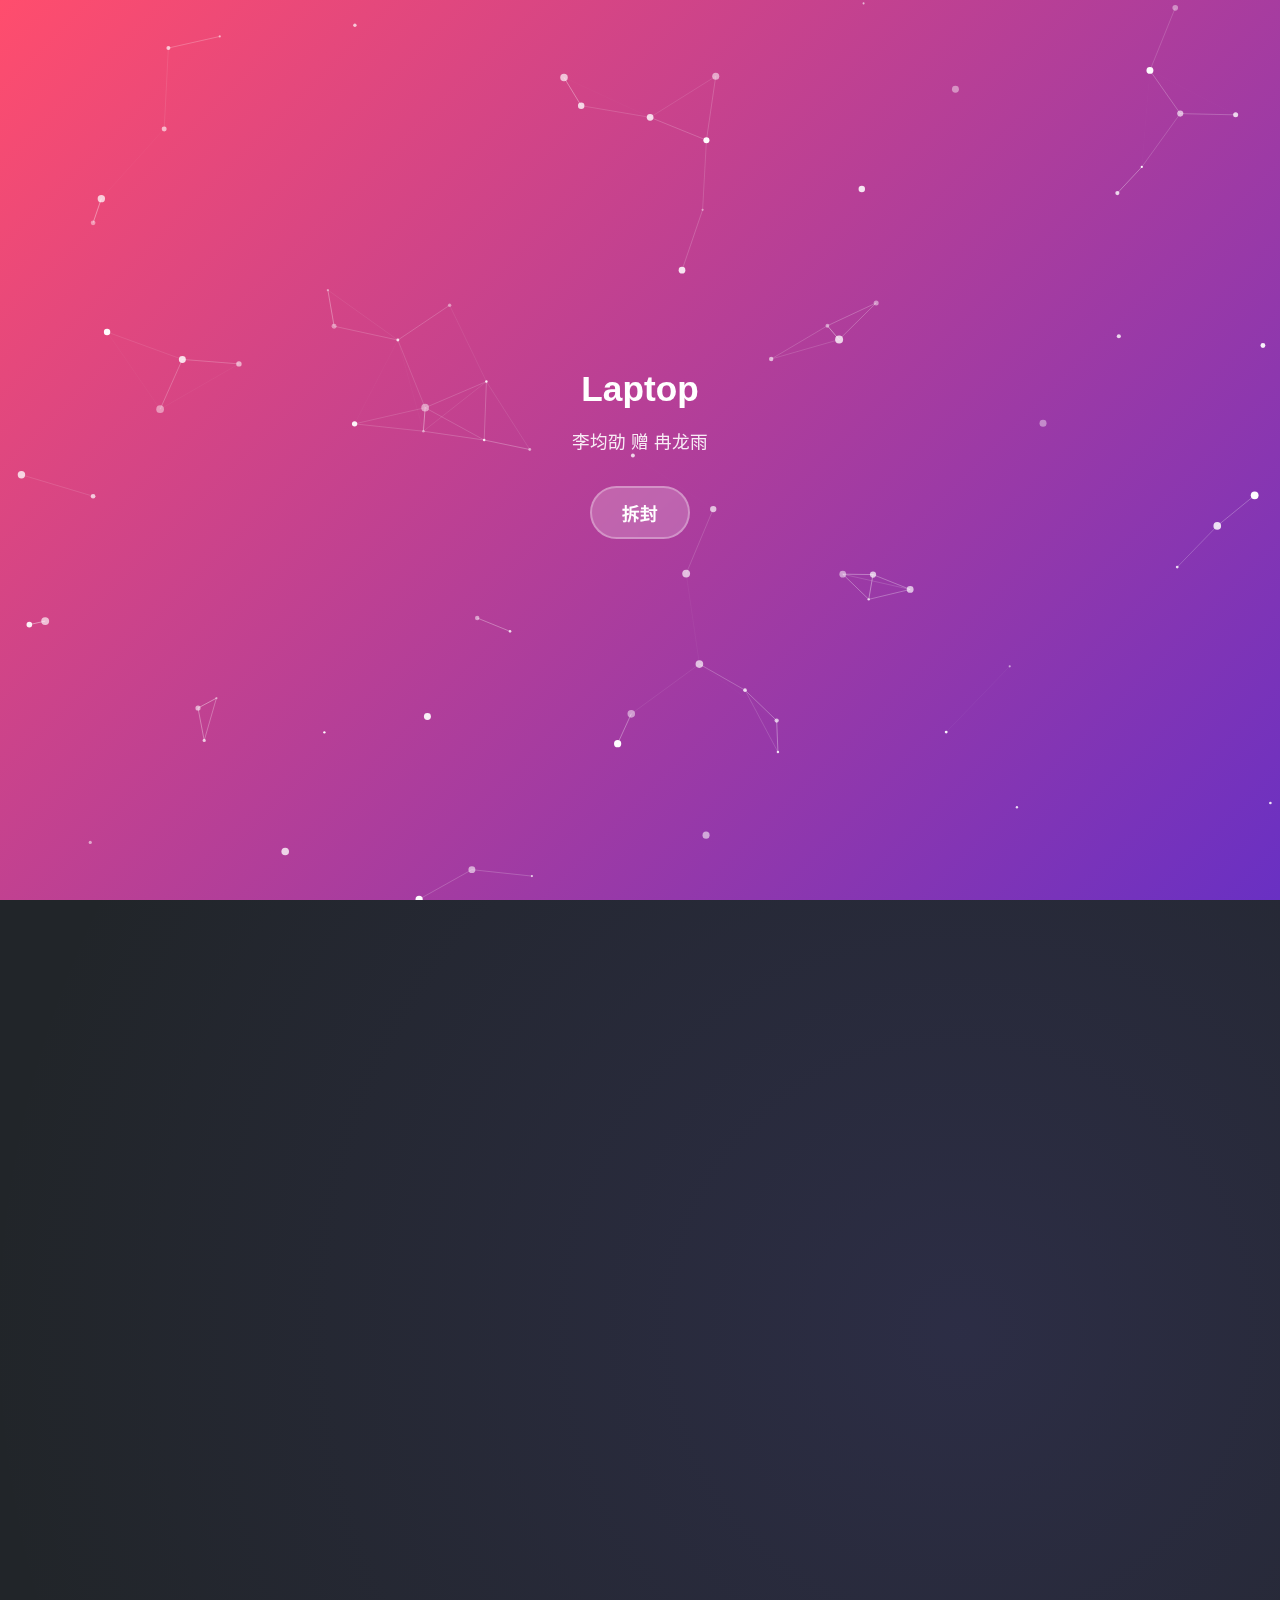
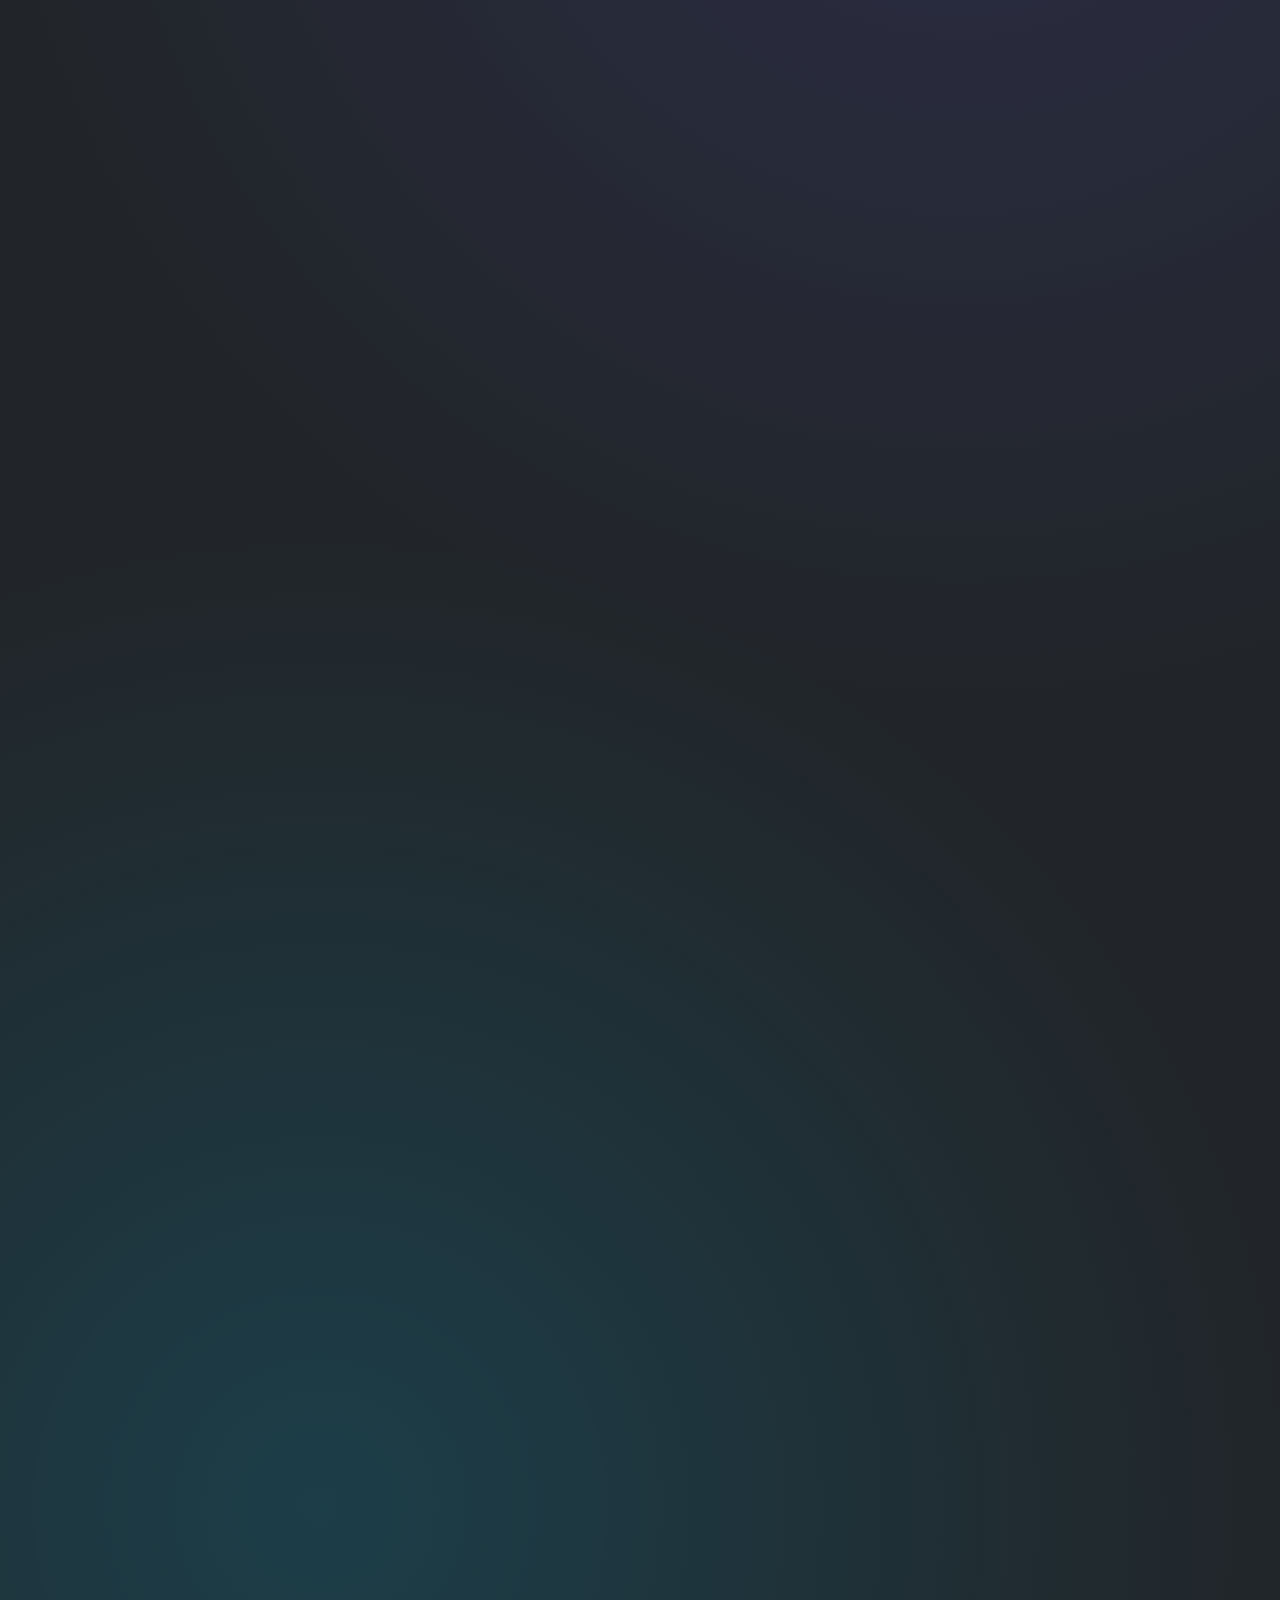
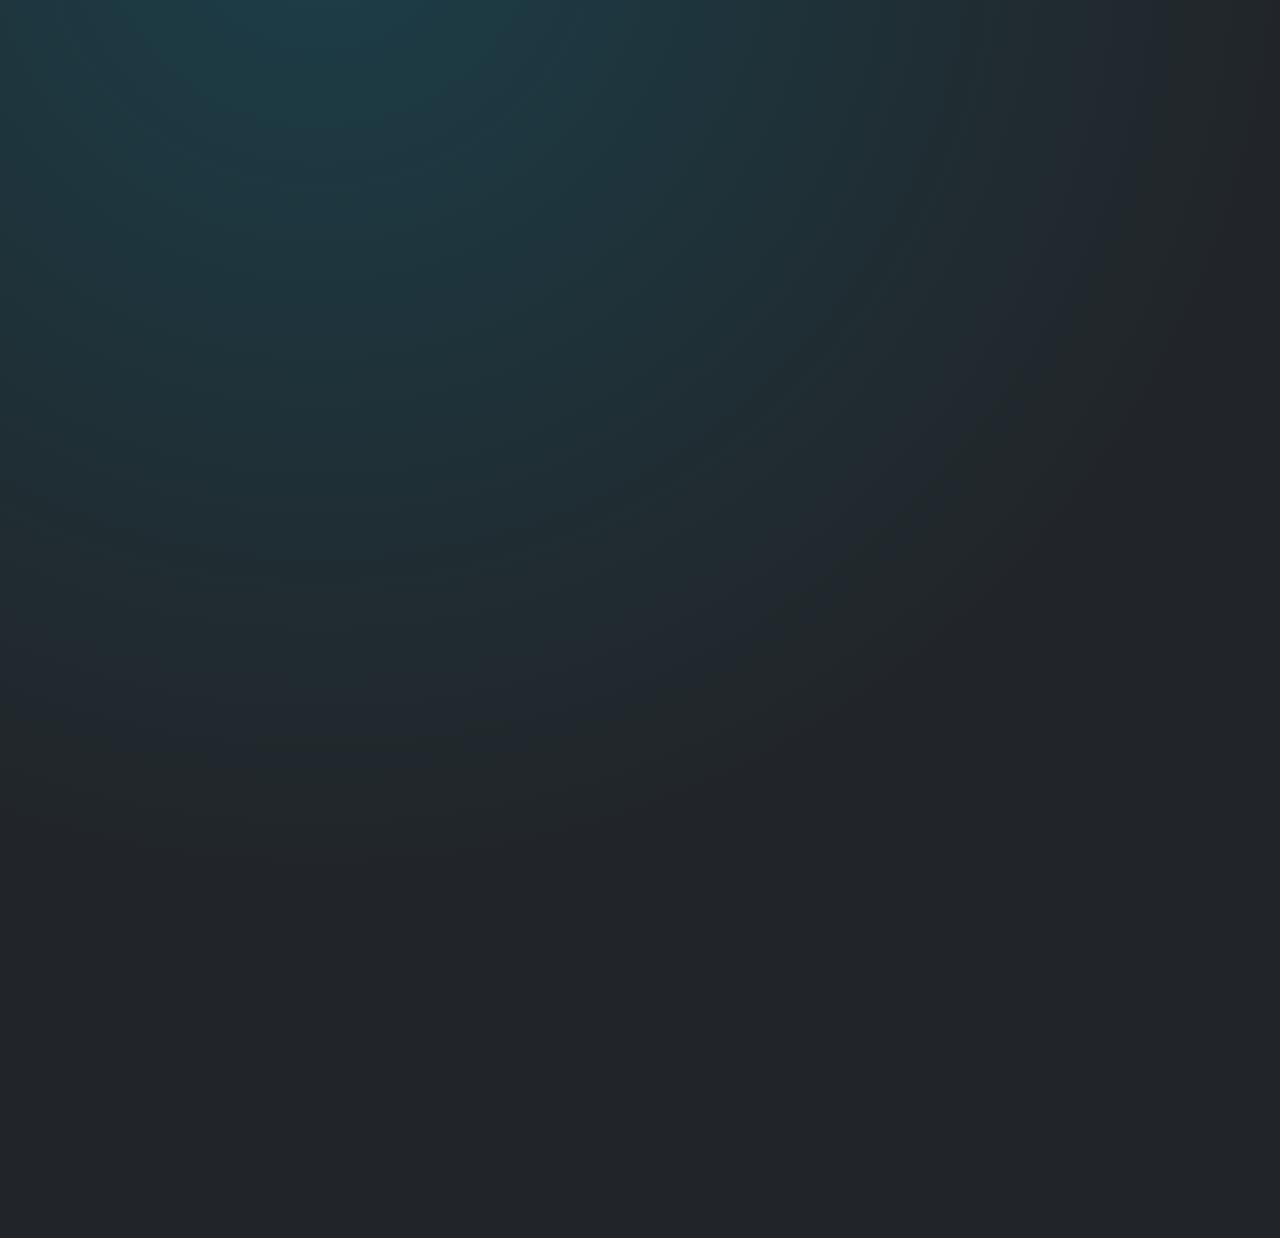
==== commit b04115b1: "Add files via upload" ====
--- a/index.html
+++ b/index.html
@@ -319,19 +319,6 @@
 			
             <div class="tab-content" id="common-questions">
 				<div class="magazine-section">
-				    <div id="chat-container">
-						<div id="chat-header">
-							DeepSeek Chat
-						</div>
-						<div id="chat-messages">
-						
-						</div>
-						<div id="input-area">
-							<textarea id="user-input" rows="3" placeholder="输入消息..."></textarea>
-							<button id="submit-btn" onclick="sendMessage()">发送</button>
-						</div>
-					</div>
-					
                     <div class="question-card">
                         <div class="question-title">在哪里调节屏幕亮度与音量？</div>
                         <i class="fas fa-chevron-right dropdown-icon"></i>
--- a/style.css
+++ b/style.css
@@ -522,110 +522,6 @@
 	left: 0;
 }
 
-/* deepseek */
-#chat-container {
-	background: white;
-	border-radius: 12px;
-	box-shadow: 0 4px 12px rgba(0,0,0,0.1);
-	overflow: hidden;
-}
-#chat-header {
-	background: linear-gradient(135deg, var(--primary), var(--secondary));
-	color: white;
-	padding: 15px 20px;
-	font-size: 1.2em;
-}
-#chat-messages {
-	height: 400px;
-	overflow-y: auto;
-	padding: 20px;
-}
-.message {
-	margin-bottom: 15px;
-	line-height: 1.6;
-}
-.user-message {
-	text-align: right;
-}
-.ai-message {
-	background: #f0f4ff;
-	padding: 10px 15px;
-	border-radius: 8px;
-	display: inline-block;
-	max-width: 80%;
-	text-align: left;
-}
-#input-area {
-	display: flex;
-	padding: 15px;
-	border-top: 1px solid #eee;
-	background: #f9f9f9;
-}
-#user-input {
-	flex: 1;
-	padding: 12px;
-	border: 1px solid #ddd;
-	border-radius: 8px;
-	font-size: 16px;
-	resize: none;
-	outline: none;
-	transition: border 0.3s;
-}
-#user-input:focus {
-	border-color: var(--primary);
-}
-#submit-btn {
-	background: linear-gradient(135deg, var(--primary), var(--secondary));
-	color: white;
-	border: none;
-	padding: 0 25px;
-	margin-left: 10px;
-	border-radius: 8px;
-	cursor: pointer;
-	font-weight: bold;
-	transition: opacity 0.3s;
-}
-#submit-btn:hover {
-	opacity: 0.9;
-}
-#submit-btn:disabled {
-	opacity: 0.6;
-	cursor: not-allowed;
-}
-.typing-indicator {
-	display: inline-flex;
-	align-items: center;
-	color: #666;
-	font-style: italic;
-}
-.typing-dots {
-	display: inline-flex;
-	margin-left: 5px;
-}
-.typing-dots span {
-	width: 6px;
-	height: 6px;
-	margin: 0 2px;
-	background: #999;
-	border-radius: 50%;
-	display: inline-block;
-	animation: bounce 1.4s infinite ease-in-out both;
-}
-.typing-dots span:nth-child(1) { animation-delay: -0.32s; }
-.typing-dots span:nth-child(2) { animation-delay: -0.16s; }
-@keyframes bounce {
-	0%, 80%, 100% { transform: scale(0); }
-	40% { transform: scale(1); }
-}
-pre {
-	background: #f8f8f8;
-	padding: 10px;
-	border-radius: 5px;
-	overflow-x: auto;
-}
-code {
-	font-family: 'Courier New', monospace;
-}
 /* 响应式 */
 @media (max-width: 480px) {
 	.section-title {
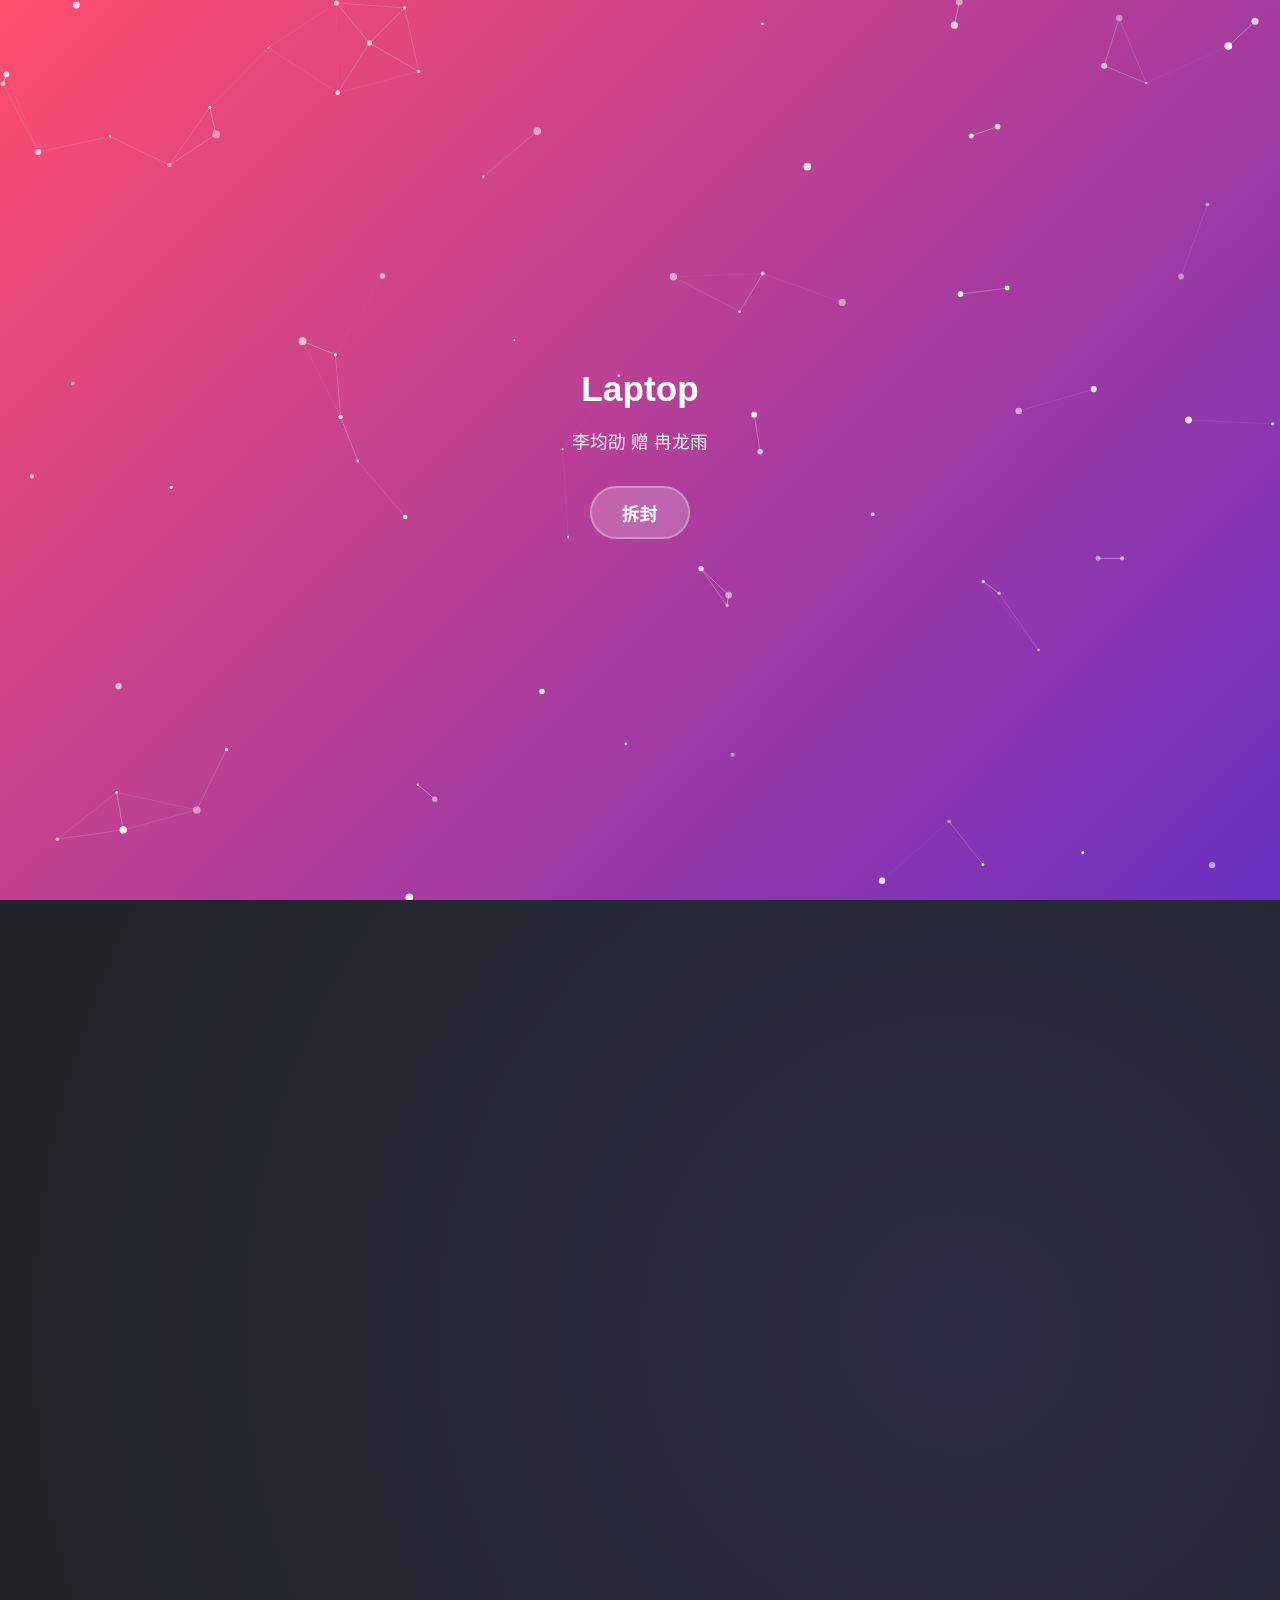
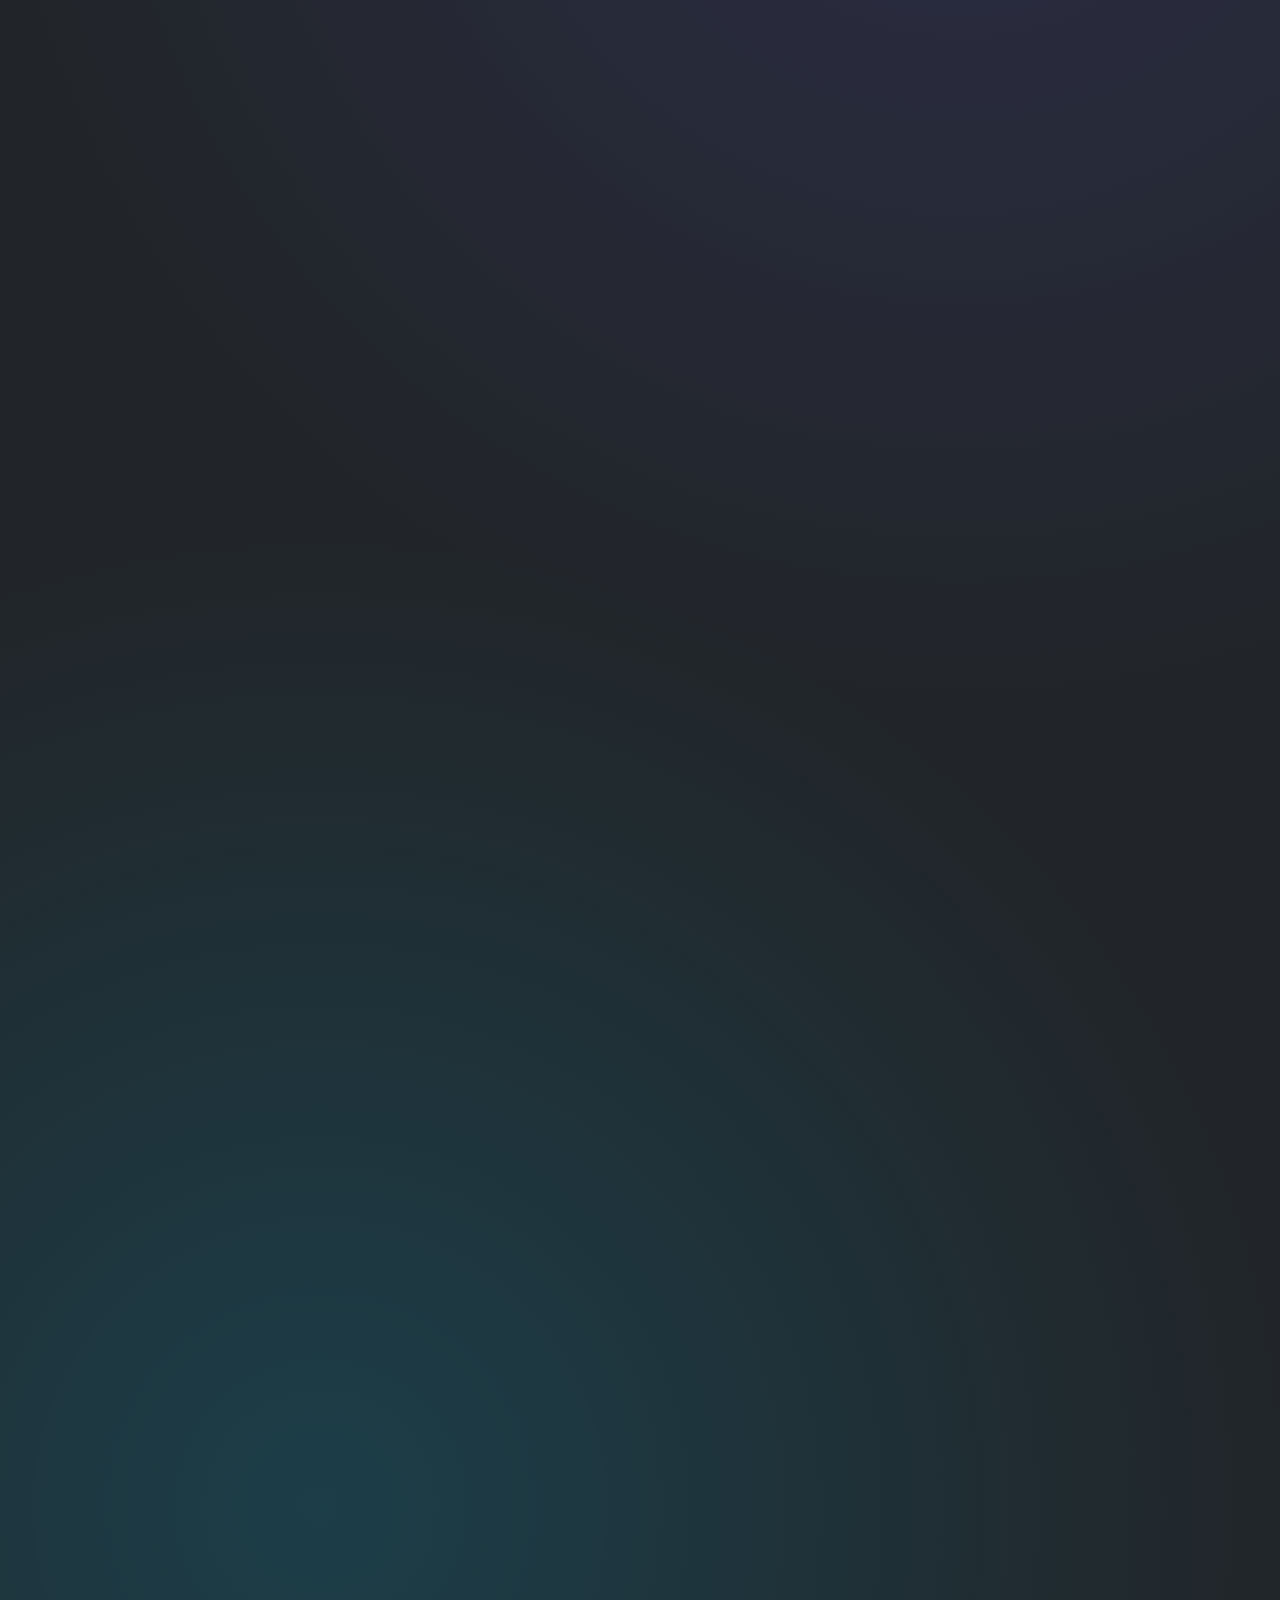
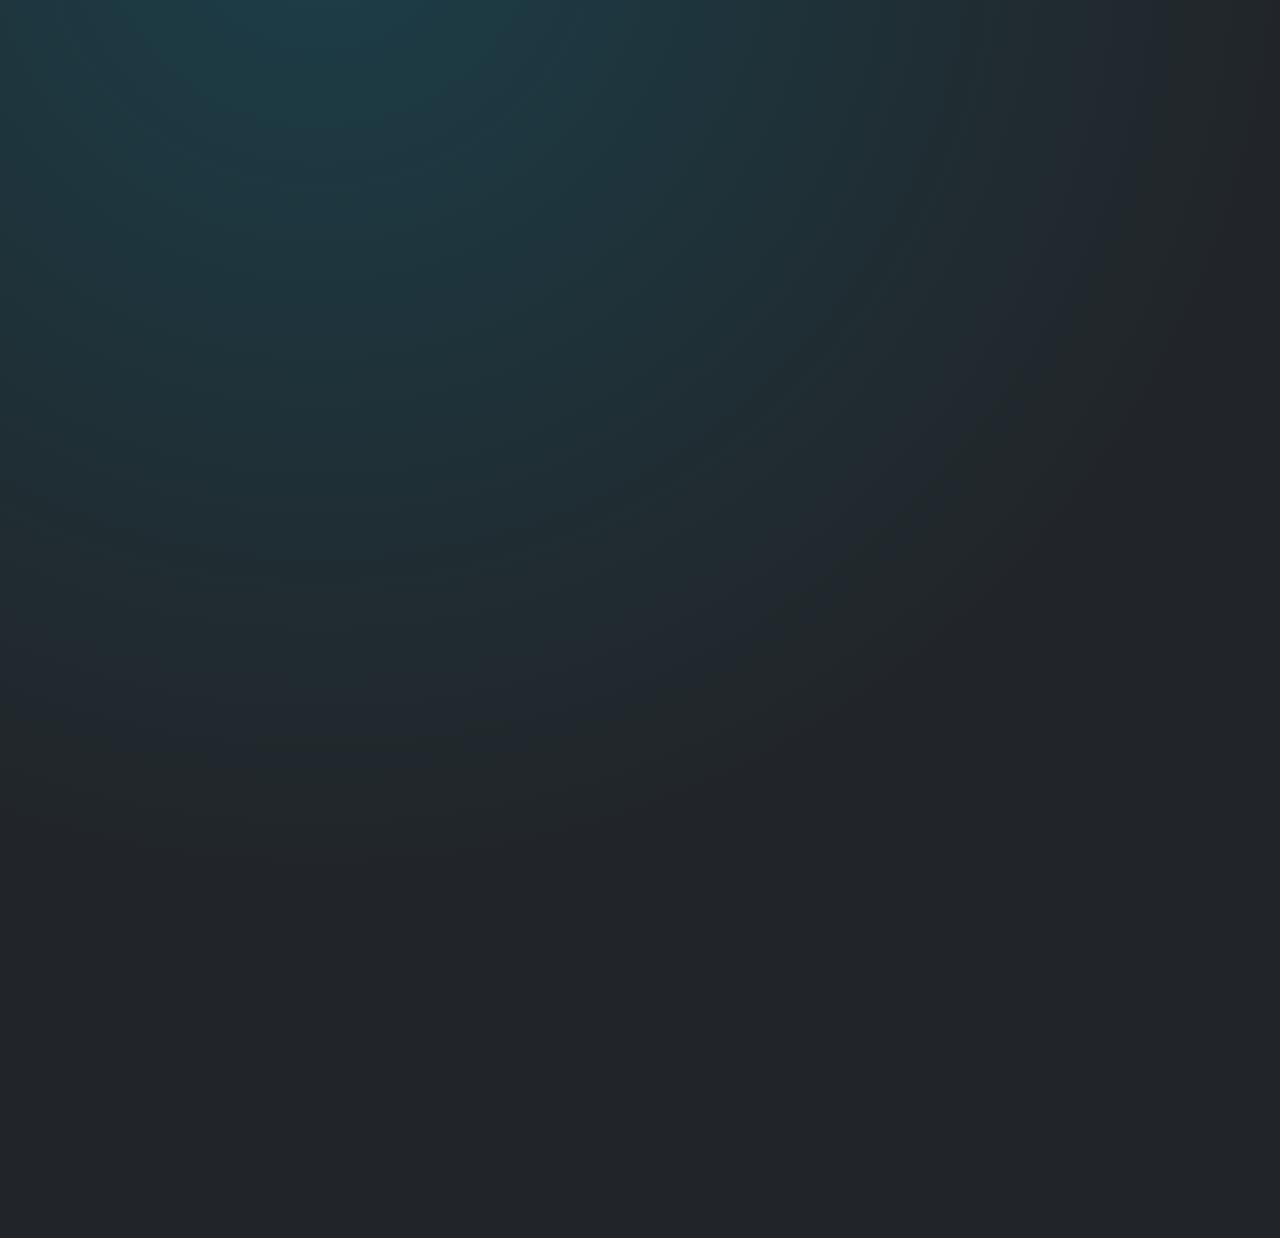
==== commit 69026ab0: "Add files via upload" ====
--- a/index.html
+++ b/index.html
@@ -4,7 +4,7 @@
     <meta charset="UTF-8">
     <meta name="viewport" content="width=device-width, initial-scale=1.0">
     <title>Laptop</title>
-    <link rel="stylesheet" href="https://cdnjs.cloudflare.com/ajax/libs/font-awesome/6.4.0/css/all.min.css">
+    <link rel="stylesheet" href="./all.min.css">
 	<link rel="stylesheet" href="./style.css">
 </head>
 <body>
@@ -309,6 +309,24 @@
 						<br>
 						<p><span class="highlight">在中国，私自翻墙是违法行为，尤其不能在境外网站传播敏感信息（如参与讨论政治）</span></p>
 					</div>
+					
+					<div class="term-card">
+						<h3 class="term-title">模拟器</h3>
+						<p>电脑和手机用的系统不同，两者间的软件自然不互通，若是一个手机游戏并没有PC端，又想要在电脑上玩这款手机游戏，就需要用到模拟器</p>
+						<br>
+						<p>模拟器是一种通过软件或硬件模仿特定系统、设备或环境行为的工具，使用模拟器可以在某个平台上运行其他平台的软件</p>
+						<br>
+						<p>通常来说，由于电脑的性能普遍比手机高，所以大多数情况下电脑都可以无压力装一个模拟手机的模拟器，但手机模拟电脑就要求手机有较高的性能。因此，电脑玩手机游戏一般直接下载模拟器即可，但手机想要玩电脑游戏可能就需要用到云游戏</p>
+					</div>
+					
+					<div class="term-card">
+						<h3 class="term-title">云游戏</h3>
+						<p>云游戏以其占用储存空间小、需求性能低而具有显著的优势，那么相比传统的游戏，云游戏为什么能具有这些优点？</p>
+						<br>
+						<p>云游戏就是把游戏放在一台远程电脑上运行，你只需要用手机/电脑发出操作并接收画面，发出操作就像是使用遥控器遥控电视，接收画面完全就是在看视频，这也是为什么云游戏的网速要求很高，流量消耗也很高，毕竟你在玩云游戏时相当于一直在看视频</p>
+						<br>
+						<p>游戏的所有文件都储存在了云游戏服务器上，运行也是在云游戏服务器上运行，自然不需要消耗你的储存空间和性能，云游戏软件本身只作为一个你和服务器互相通信的平台和媒介</p>
+					</div>
 				</div>
 			</div>
 			
@@ -361,7 +379,7 @@
 		    	</div>
 	    	</div>
     	</div>
-    
+    </div>
     <script src="./script.js"></script>
 </body>
 </html>--- a/all.min.css
+++ b/all.min.css
@@ -0,0 +1,9 @@
+/*!
+ * Font Awesome Free 6.4.0 by @fontawesome - https://fontawesome.com
+ * License - https://fontawesome.com/license/free (Icons: CC BY 4.0, Fonts: SIL OFL 1.1, Code: MIT License)
+ * Copyright 2023 Fonticons, Inc.
+ */
+.fa{font-family:var(--fa-style-family,"Font Awesome 6 Free");font-weight:var(--fa-style,900)}.fa,.fa-brands,.fa-classic,.fa-regular,.fa-sharp,.fa-solid,.fab,.far,.fas{-moz-osx-font-smoothing:grayscale;-webkit-font-smoothing:antialiased;display:var(--fa-display,inline-block);font-style:normal;font-variant:normal;line-height:1;text-rendering:auto}.fa-classic,.fa-regular,.fa-solid,.far,.fas{font-family:"Font Awesome 6 Free"}.fa-brands,.fab{font-family:"Font Awesome 6 Brands"}.fa-1x{font-size:1em}.fa-2x{font-size:2em}.fa-3x{font-size:3em}.fa-4x{font-size:4em}.fa-5x{font-size:5em}.fa-6x{font-size:6em}.fa-7x{font-size:7em}.fa-8x{font-size:8em}.fa-9x{font-size:9em}.fa-10x{font-size:10em}.fa-2xs{font-size:.625em;line-height:.1em;vertical-align:.225em}.fa-xs{font-size:.75em;line-height:.08333em;vertical-align:.125em}.fa-sm{font-size:.875em;line-height:.07143em;vertical-align:.05357em}.fa-lg{font-size:1.25em;line-height:.05em;vertical-align:-.075em}.fa-xl{font-size:1.5em;line-height:.04167em;vertical-align:-.125em}.fa-2xl{font-size:2em;line-height:.03125em;vertical-align:-.1875em}.fa-fw{text-align:center;width:1.25em}.fa-ul{list-style-type:none;margin-left:var(--fa-li-margin,2.5em);padding-left:0}.fa-ul>li{position:relative}.fa-li{left:calc(var(--fa-li-width, 2em)*-1);position:absolute;text-align:center;width:var(--fa-li-width,2em);line-height:inherit}.fa-border{border-radius:var(--fa-border-radius,.1em);border:var(--fa-border-width,.08em) var(--fa-border-style,solid) var(--fa-border-color,#eee);padding:var(--fa-border-padding,.2em .25em .15em)}.fa-pull-left{float:left;margin-right:var(--fa-pull-margin,.3em)}.fa-pull-right{float:right;margin-left:var(--fa-pull-margin,.3em)}.fa-beat{-webkit-animation-name:fa-beat;animation-name:fa-beat;-webkit-animation-delay:var(--fa-animation-delay,0s);animation-delay:var(--fa-animation-delay,0s);-webkit-animation-direction:var(--fa-animation-direction,normal);animation-direction:var(--fa-animation-direction,normal);-webkit-animation-duration:var(--fa-animation-duration,1s);animation-duration:var(--fa-animation-duration,1s);-webkit-animation-iteration-count:var(--fa-animation-iteration-count,infinite);animation-iteration-count:var(--fa-animation-iteration-count,infinite);-webkit-animation-timing-function:var(--fa-animation-timing,ease-in-out);animation-timing-function:var(--fa-animation-timing,ease-in-out)}.fa-bounce{-webkit-animation-name:fa-bounce;animation-name:fa-bounce;-webkit-animation-delay:var(--fa-animation-delay,0s);animation-delay:var(--fa-animation-delay,0s);-webkit-animation-direction:var(--fa-animation-direction,normal);animation-direction:var(--fa-animation-direction,normal);-webkit-animation-duration:var(--fa-animation-duration,1s);animation-duration:var(--fa-animation-duration,1s);-webkit-animation-iteration-count:var(--fa-animation-iteration-count,infinite);animation-iteration-count:var(--fa-animation-iteration-count,infinite);-webkit-animation-timing-function:var(--fa-animation-timing,cubic-bezier(.28,.84,.42,1));animation-timing-function:var(--fa-animation-timing,cubic-bezier(.28,.84,.42,1))}.fa-fade{-webkit-animation-name:fa-fade;animation-name:fa-fade;-webkit-animation-iteration-count:var(--fa-animation-iteration-count,infinite);animation-iteration-count:var(--fa-animation-iteration-count,infinite);-webkit-animation-timing-function:var(--fa-animation-timing,cubic-bezier(.4,0,.6,1));animation-timing-function:var(--fa-animation-timing,cubic-bezier(.4,0,.6,1))}.fa-beat-fade,.fa-fade{-webkit-animation-delay:var(--fa-animation-delay,0s);animation-delay:var(--fa-animation-delay,0s);-webkit-animation-direction:var(--fa-animation-direction,normal);animation-direction:var(--fa-animation-direction,normal);-webkit-animation-duration:var(--fa-animation-duration,1s);animation-duration:var(--fa-animation-duration,1s)}.fa-beat-fade{-webkit-animation-name:fa-beat-fade;animation-name:fa-beat-fade;-webkit-animation-iteration-count:var(--fa-animation-iteration-count,infinite);animation-iteration-count:var(--fa-animation-iteration-count,infinite);-webkit-animation-timing-function:var(--fa-animation-timing,cubic-bezier(.4,0,.6,1));animation-timing-function:var(--fa-animation-timing,cubic-bezier(.4,0,.6,1))}.fa-flip{-webkit-animation-name:fa-flip;animation-name:fa-flip;-webkit-animation-delay:var(--fa-animation-delay,0s);animation-delay:var(--fa-animation-delay,0s);-webkit-animation-direction:var(--fa-animation-direction,normal);animation-direction:var(--fa-animation-direction,normal);-webkit-animation-duration:var(--fa-animation-duration,1s);animation-duration:var(--fa-animation-duration,1s);-webkit-animation-iteration-count:var(--fa-animation-iteration-count,infinite);animation-iteration-count:var(--fa-animation-iteration-count,infinite);-webkit-animation-timing-function:var(--fa-animation-timing,ease-in-out);animation-timing-function:var(--fa-animation-timing,ease-in-out)}.fa-shake{-webkit-animation-name:fa-shake;animation-name:fa-shake;-webkit-animation-duration:var(--fa-animation-duration,1s);animation-duration:var(--fa-animation-duration,1s);-webkit-animation-iteration-count:var(--fa-animation-iteration-count,infinite);animation-iteration-count:var(--fa-animation-iteration-count,infinite);-webkit-animation-timing-function:var(--fa-animation-timing,linear);animation-timing-function:var(--fa-animation-timing,linear)}.fa-shake,.fa-spin{-webkit-animation-delay:var(--fa-animation-delay,0s);animation-delay:var(--fa-animation-delay,0s);-webkit-animation-direction:var(--fa-animation-direction,normal);animation-direction:var(--fa-animation-direction,normal)}.fa-spin{-webkit-animation-name:fa-spin;animation-name:fa-spin;-webkit-animation-duration:var(--fa-animation-duration,2s);animation-duration:var(--fa-animation-duration,2s);-webkit-animation-iteration-count:var(--fa-animation-iteration-count,infinite);animation-iteration-count:var(--fa-animation-iteration-count,infinite);-webkit-animation-timing-function:var(--fa-animation-timing,linear);animation-timing-function:var(--fa-animation-timing,linear)}.fa-spin-reverse{--fa-animation-direction:reverse}.fa-pulse,.fa-spin-pulse{-webkit-animation-name:fa-spin;animation-name:fa-spin;-webkit-animation-direction:var(--fa-animation-direction,normal);animation-direction:var(--fa-animation-direction,normal);-webkit-animation-duration:var(--fa-animation-duration,1s);animation-duration:var(--fa-animation-duration,1s);-webkit-animation-iteration-count:var(--fa-animation-iteration-count,infinite);animation-iteration-count:var(--fa-animation-iteration-count,infinite);-webkit-animation-timing-function:var(--fa-animation-timing,steps(8));animation-timing-function:var(--fa-animation-timing,steps(8))}@media (prefers-reduced-motion:reduce){.fa-beat,.fa-beat-fade,.fa-bounce,.fa-fade,.fa-flip,.fa-pulse,.fa-shake,.fa-spin,.fa-spin-pulse{-webkit-animation-delay:-1ms;animation-delay:-1ms;-webkit-animation-duration:1ms;animation-duration:1ms;-webkit-animation-iteration-count:1;animation-iteration-count:1;-webkit-transition-delay:0s;transition-delay:0s;-webkit-transition-duration:0s;transition-duration:0s}}@-webkit-keyframes fa-beat{0%,90%{-webkit-transform:scale(1);transform:scale(1)}45%{-webkit-transform:scale(var(--fa-beat-scale,1.25));transform:scale(var(--fa-beat-scale,1.25))}}@keyframes fa-beat{0%,90%{-webkit-transform:scale(1);transform:scale(1)}45%{-webkit-transform:scale(var(--fa-beat-scale,1.25));transform:scale(var(--fa-beat-scale,1.25))}}@-webkit-keyframes fa-bounce{0%{-webkit-transform:scale(1) translateY(0);transform:scale(1) translateY(0)}10%{-webkit-transform:scale(var(--fa-bounce-start-scale-x,1.1),var(--fa-bounce-start-scale-y,.9)) translateY(0);transform:scale(var(--fa-bounce-start-scale-x,1.1),var(--fa-bounce-start-scale-y,.9)) translateY(0)}30%{-webkit-transform:scale(var(--fa-bounce-jump-scale-x,.9),var(--fa-bounce-jump-scale-y,1.1)) translateY(var(--fa-bounce-height,-.5em));transform:scale(var(--fa-bounce-jump-scale-x,.9),var(--fa-bounce-jump-scale-y,1.1)) translateY(var(--fa-bounce-height,-.5em))}50%{-webkit-transform:scale(var(--fa-bounce-land-scale-x,1.05),var(--fa-bounce-land-scale-y,.95)) translateY(0);transform:scale(var(--fa-bounce-land-scale-x,1.05),var(--fa-bounce-land-scale-y,.95)) translateY(0)}57%{-webkit-transform:scale(1) translateY(var(--fa-bounce-rebound,-.125em));transform:scale(1) translateY(var(--fa-bounce-rebound,-.125em))}64%{-webkit-transform:scale(1) translateY(0);transform:scale(1) translateY(0)}to{-webkit-transform:scale(1) translateY(0);transform:scale(1) translateY(0)}}@keyframes fa-bounce{0%{-webkit-transform:scale(1) translateY(0);transform:scale(1) translateY(0)}10%{-webkit-transform:scale(var(--fa-bounce-start-scale-x,1.1),var(--fa-bounce-start-scale-y,.9)) translateY(0);transform:scale(var(--fa-bounce-start-scale-x,1.1),var(--fa-bounce-start-scale-y,.9)) translateY(0)}30%{-webkit-transform:scale(var(--fa-bounce-jump-scale-x,.9),var(--fa-bounce-jump-scale-y,1.1)) translateY(var(--fa-bounce-height,-.5em));transform:scale(var(--fa-bounce-jump-scale-x,.9),var(--fa-bounce-jump-scale-y,1.1)) translateY(var(--fa-bounce-height,-.5em))}50%{-webkit-transform:scale(var(--fa-bounce-land-scale-x,1.05),var(--fa-bounce-land-scale-y,.95)) translateY(0);transform:scale(var(--fa-bounce-land-scale-x,1.05),var(--fa-bounce-land-scale-y,.95)) translateY(0)}57%{-webkit-transform:scale(1) translateY(var(--fa-bounce-rebound,-.125em));transform:scale(1) translateY(var(--fa-bounce-rebound,-.125em))}64%{-webkit-transform:scale(1) translateY(0);transform:scale(1) translateY(0)}to{-webkit-transform:scale(1) translateY(0);transform:scale(1) translateY(0)}}@-webkit-keyframes fa-fade{50%{opacity:var(--fa-fade-opacity,.4)}}@keyframes fa-fade{50%{opacity:var(--fa-fade-opacity,.4)}}@-webkit-keyframes fa-beat-fade{0%,to{opacity:var(--fa-beat-fade-opacity,.4);-webkit-transform:scale(1);transform:scale(1)}50%{opacity:1;-webkit-transform:scale(var(--fa-beat-fade-scale,1.125));transform:scale(var(--fa-beat-fade-scale,1.125))}}@keyframes fa-beat-fade{0%,to{opacity:var(--fa-beat-fade-opacity,.4);-webkit-transform:scale(1);transform:scale(1)}50%{opacity:1;-webkit-transform:scale(var(--fa-beat-fade-scale,1.125));transform:scale(var(--fa-beat-fade-scale,1.125))}}@-webkit-keyframes fa-flip{50%{-webkit-transform:rotate3d(var(--fa-flip-x,0),var(--fa-flip-y,1),var(--fa-flip-z,0),var(--fa-flip-angle,-180deg));transform:rotate3d(var(--fa-flip-x,0),var(--fa-flip-y,1),var(--fa-flip-z,0),var(--fa-flip-angle,-180deg))}}@keyframes fa-flip{50%{-webkit-transform:rotate3d(var(--fa-flip-x,0),var(--fa-flip-y,1),var(--fa-flip-z,0),var(--fa-flip-angle,-180deg));transform:rotate3d(var(--fa-flip-x,0),var(--fa-flip-y,1),var(--fa-flip-z,0),var(--fa-flip-angle,-180deg))}}@-webkit-keyframes fa-shake{0%{-webkit-transform:rotate(-15deg);transform:rotate(-15deg)}4%{-webkit-transform:rotate(15deg);transform:rotate(15deg)}8%,24%{-webkit-transform:rotate(-18deg);transform:rotate(-18deg)}12%,28%{-webkit-transform:rotate(18deg);transform:rotate(18deg)}16%{-webkit-transform:rotate(-22deg);transform:rotate(-22deg)}20%{-webkit-transform:rotate(22deg);transform:rotate(22deg)}32%{-webkit-transform:rotate(-12deg);transform:rotate(-12deg)}36%{-webkit-transform:rotate(12deg);transform:rotate(12deg)}40%,to{-webkit-transform:rotate(0deg);transform:rotate(0deg)}}@keyframes fa-shake{0%{-webkit-transform:rotate(-15deg);transform:rotate(-15deg)}4%{-webkit-transform:rotate(15deg);transform:rotate(15deg)}8%,24%{-webkit-transform:rotate(-18deg);transform:rotate(-18deg)}12%,28%{-webkit-transform:rotate(18deg);transform:rotate(18deg)}16%{-webkit-transform:rotate(-22deg);transform:rotate(-22deg)}20%{-webkit-transform:rotate(22deg);transform:rotate(22deg)}32%{-webkit-transform:rotate(-12deg);transform:rotate(-12deg)}36%{-webkit-transform:rotate(12deg);transform:rotate(12deg)}40%,to{-webkit-transform:rotate(0deg);transform:rotate(0deg)}}@-webkit-keyframes fa-spin{0%{-webkit-transform:rotate(0deg);transform:rotate(0deg)}to{-webkit-transform:rotate(1turn);transform:rotate(1turn)}}@keyframes fa-spin{0%{-webkit-transform:rotate(0deg);transform:rotate(0deg)}to{-webkit-transform:rotate(1turn);transform:rotate(1turn)}}.fa-rotate-90{-webkit-transform:rotate(90deg);transform:rotate(90deg)}.fa-rotate-180{-webkit-transform:rotate(180deg);transform:rotate(180deg)}.fa-rotate-270{-webkit-transform:rotate(270deg);transform:rotate(270deg)}.fa-flip-horizontal{-webkit-transform:scaleX(-1);transform:scaleX(-1)}.fa-flip-vertical{-webkit-transform:scaleY(-1);transform:scaleY(-1)}.fa-flip-both,.fa-flip-horizontal.fa-flip-vertical{-webkit-transform:scale(-1);transform:scale(-1)}.fa-rotate-by{-webkit-transform:rotate(var(--fa-rotate-angle,none));transform:rotate(var(--fa-rotate-angle,none))}.fa-stack{display:inline-block;height:2em;line-height:2em;position:relative;vertical-align:middle;width:2.5em}.fa-stack-1x,.fa-stack-2x{left:0;position:absolute;text-align:center;width:100%;z-index:var(--fa-stack-z-index,auto)}.fa-stack-1x{line-height:inherit}.fa-stack-2x{font-size:2em}.fa-inverse{color:var(--fa-inverse,#fff)}
+
+.fa-0:before{content:"\30"}.fa-1:before{content:"\31"}.fa-2:before{content:"\32"}.fa-3:before{content:"\33"}.fa-4:before{content:"\34"}.fa-5:before{content:"\35"}.fa-6:before{content:"\36"}.fa-7:before{content:"\37"}.fa-8:before{content:"\38"}.fa-9:before{content:"\39"}.fa-fill-drip:before{content:"\f576"}.fa-arrows-to-circle:before{content:"\e4bd"}.fa-chevron-circle-right:before,.fa-circle-chevron-right:before{content:"\f138"}.fa-at:before{content:"\40"}.fa-trash-alt:before,.fa-trash-can:before{content:"\f2ed"}.fa-text-height:before{content:"\f034"}.fa-user-times:before,.fa-user-xmark:before{content:"\f235"}.fa-stethoscope:before{content:"\f0f1"}.fa-comment-alt:before,.fa-message:before{content:"\f27a"}.fa-info:before{content:"\f129"}.fa-compress-alt:before,.fa-down-left-and-up-right-to-center:before{content:"\f422"}.fa-explosion:before{content:"\e4e9"}.fa-file-alt:before,.fa-file-lines:before,.fa-file-text:before{content:"\f15c"}.fa-wave-square:before{content:"\f83e"}.fa-ring:before{content:"\f70b"}.fa-building-un:before{content:"\e4d9"}.fa-dice-three:before{content:"\f527"}.fa-calendar-alt:before,.fa-calendar-days:before{content:"\f073"}.fa-anchor-circle-check:before{content:"\e4aa"}.fa-building-circle-arrow-right:before{content:"\e4d1"}.fa-volleyball-ball:before,.fa-volleyball:before{content:"\f45f"}.fa-arrows-up-to-line:before{content:"\e4c2"}.fa-sort-desc:before,.fa-sort-down:before{content:"\f0dd"}.fa-circle-minus:before,.fa-minus-circle:before{content:"\f056"}.fa-door-open:before{content:"\f52b"}.fa-right-from-bracket:before,.fa-sign-out-alt:before{content:"\f2f5"}.fa-atom:before{content:"\f5d2"}.fa-soap:before{content:"\e06e"}.fa-heart-music-camera-bolt:before,.fa-icons:before{content:"\f86d"}.fa-microphone-alt-slash:before,.fa-microphone-lines-slash:before{content:"\f539"}.fa-bridge-circle-check:before{content:"\e4c9"}.fa-pump-medical:before{content:"\e06a"}.fa-fingerprint:before{content:"\f577"}.fa-hand-point-right:before{content:"\f0a4"}.fa-magnifying-glass-location:before,.fa-search-location:before{content:"\f689"}.fa-forward-step:before,.fa-step-forward:before{content:"\f051"}.fa-face-smile-beam:before,.fa-smile-beam:before{content:"\f5b8"}.fa-flag-checkered:before{content:"\f11e"}.fa-football-ball:before,.fa-football:before{content:"\f44e"}.fa-school-circle-exclamation:before{content:"\e56c"}.fa-crop:before{content:"\f125"}.fa-angle-double-down:before,.fa-angles-down:before{content:"\f103"}.fa-users-rectangle:before{content:"\e594"}.fa-people-roof:before{content:"\e537"}.fa-people-line:before{content:"\e534"}.fa-beer-mug-empty:before,.fa-beer:before{content:"\f0fc"}.fa-diagram-predecessor:before{content:"\e477"}.fa-arrow-up-long:before,.fa-long-arrow-up:before{content:"\f176"}.fa-burn:before,.fa-fire-flame-simple:before{content:"\f46a"}.fa-male:before,.fa-person:before{content:"\f183"}.fa-laptop:before{content:"\f109"}.fa-file-csv:before{content:"\f6dd"}.fa-menorah:before{content:"\f676"}.fa-truck-plane:before{content:"\e58f"}.fa-record-vinyl:before{content:"\f8d9"}.fa-face-grin-stars:before,.fa-grin-stars:before{content:"\f587"}.fa-bong:before{content:"\f55c"}.fa-pastafarianism:before,.fa-spaghetti-monster-flying:before{content:"\f67b"}.fa-arrow-down-up-across-line:before{content:"\e4af"}.fa-spoon:before,.fa-utensil-spoon:before{content:"\f2e5"}.fa-jar-wheat:before{content:"\e517"}.fa-envelopes-bulk:before,.fa-mail-bulk:before{content:"\f674"}.fa-file-circle-exclamation:before{content:"\e4eb"}.fa-circle-h:before,.fa-hospital-symbol:before{content:"\f47e"}.fa-pager:before{content:"\f815"}.fa-address-book:before,.fa-contact-book:before{content:"\f2b9"}.fa-strikethrough:before{content:"\f0cc"}.fa-k:before{content:"\4b"}.fa-landmark-flag:before{content:"\e51c"}.fa-pencil-alt:before,.fa-pencil:before{content:"\f303"}.fa-backward:before{content:"\f04a"}.fa-caret-right:before{content:"\f0da"}.fa-comments:before{content:"\f086"}.fa-file-clipboard:before,.fa-paste:before{content:"\f0ea"}.fa-code-pull-request:before{content:"\e13c"}.fa-clipboard-list:before{content:"\f46d"}.fa-truck-loading:before,.fa-truck-ramp-box:before{content:"\f4de"}.fa-user-check:before{content:"\f4fc"}.fa-vial-virus:before{content:"\e597"}.fa-sheet-plastic:before{content:"\e571"}.fa-blog:before{content:"\f781"}.fa-user-ninja:before{content:"\f504"}.fa-person-arrow-up-from-line:before{content:"\e539"}.fa-scroll-torah:before,.fa-torah:before{content:"\f6a0"}.fa-broom-ball:before,.fa-quidditch-broom-ball:before,.fa-quidditch:before{content:"\f458"}.fa-toggle-off:before{content:"\f204"}.fa-archive:before,.fa-box-archive:before{content:"\f187"}.fa-person-drowning:before{content:"\e545"}.fa-arrow-down-9-1:before,.fa-sort-numeric-desc:before,.fa-sort-numeric-down-alt:before{content:"\f886"}.fa-face-grin-tongue-squint:before,.fa-grin-tongue-squint:before{content:"\f58a"}.fa-spray-can:before{content:"\f5bd"}.fa-truck-monster:before{content:"\f63b"}.fa-w:before{content:"\57"}.fa-earth-africa:before,.fa-globe-africa:before{content:"\f57c"}.fa-rainbow:before{content:"\f75b"}.fa-circle-notch:before{content:"\f1ce"}.fa-tablet-alt:before,.fa-tablet-screen-button:before{content:"\f3fa"}.fa-paw:before{content:"\f1b0"}.fa-cloud:before{content:"\f0c2"}.fa-trowel-bricks:before{content:"\e58a"}.fa-face-flushed:before,.fa-flushed:before{content:"\f579"}.fa-hospital-user:before{content:"\f80d"}.fa-tent-arrow-left-right:before{content:"\e57f"}.fa-gavel:before,.fa-legal:before{content:"\f0e3"}.fa-binoculars:before{content:"\f1e5"}.fa-microphone-slash:before{content:"\f131"}.fa-box-tissue:before{content:"\e05b"}.fa-motorcycle:before{content:"\f21c"}.fa-bell-concierge:before,.fa-concierge-bell:before{content:"\f562"}.fa-pen-ruler:before,.fa-pencil-ruler:before{content:"\f5ae"}.fa-people-arrows-left-right:before,.fa-people-arrows:before{content:"\e068"}.fa-mars-and-venus-burst:before{content:"\e523"}.fa-caret-square-right:before,.fa-square-caret-right:before{content:"\f152"}.fa-cut:before,.fa-scissors:before{content:"\f0c4"}.fa-sun-plant-wilt:before{content:"\e57a"}.fa-toilets-portable:before{content:"\e584"}.fa-hockey-puck:before{content:"\f453"}.fa-table:before{content:"\f0ce"}.fa-magnifying-glass-arrow-right:before{content:"\e521"}.fa-digital-tachograph:before,.fa-tachograph-digital:before{content:"\f566"}.fa-users-slash:before{content:"\e073"}.fa-clover:before{content:"\e139"}.fa-mail-reply:before,.fa-reply:before{content:"\f3e5"}.fa-star-and-crescent:before{content:"\f699"}.fa-house-fire:before{content:"\e50c"}.fa-minus-square:before,.fa-square-minus:before{content:"\f146"}.fa-helicopter:before{content:"\f533"}.fa-compass:before{content:"\f14e"}.fa-caret-square-down:before,.fa-square-caret-down:before{content:"\f150"}.fa-file-circle-question:before{content:"\e4ef"}.fa-laptop-code:before{content:"\f5fc"}.fa-swatchbook:before{content:"\f5c3"}.fa-prescription-bottle:before{content:"\f485"}.fa-bars:before,.fa-navicon:before{content:"\f0c9"}.fa-people-group:before{content:"\e533"}.fa-hourglass-3:before,.fa-hourglass-end:before{content:"\f253"}.fa-heart-broken:before,.fa-heart-crack:before{content:"\f7a9"}.fa-external-link-square-alt:before,.fa-square-up-right:before{content:"\f360"}.fa-face-kiss-beam:before,.fa-kiss-beam:before{content:"\f597"}.fa-film:before{content:"\f008"}.fa-ruler-horizontal:before{content:"\f547"}.fa-people-robbery:before{content:"\e536"}.fa-lightbulb:before{content:"\f0eb"}.fa-caret-left:before{content:"\f0d9"}.fa-circle-exclamation:before,.fa-exclamation-circle:before{content:"\f06a"}.fa-school-circle-xmark:before{content:"\e56d"}.fa-arrow-right-from-bracket:before,.fa-sign-out:before{content:"\f08b"}.fa-chevron-circle-down:before,.fa-circle-chevron-down:before{content:"\f13a"}.fa-unlock-alt:before,.fa-unlock-keyhole:before{content:"\f13e"}.fa-cloud-showers-heavy:before{content:"\f740"}.fa-headphones-alt:before,.fa-headphones-simple:before{content:"\f58f"}.fa-sitemap:before{content:"\f0e8"}.fa-circle-dollar-to-slot:before,.fa-donate:before{content:"\f4b9"}.fa-memory:before{content:"\f538"}.fa-road-spikes:before{content:"\e568"}.fa-fire-burner:before{content:"\e4f1"}.fa-flag:before{content:"\f024"}.fa-hanukiah:before{content:"\f6e6"}.fa-feather:before{content:"\f52d"}.fa-volume-down:before,.fa-volume-low:before{content:"\f027"}.fa-comment-slash:before{content:"\f4b3"}.fa-cloud-sun-rain:before{content:"\f743"}.fa-compress:before{content:"\f066"}.fa-wheat-alt:before,.fa-wheat-awn:before{content:"\e2cd"}.fa-ankh:before{content:"\f644"}.fa-hands-holding-child:before{content:"\e4fa"}.fa-asterisk:before{content:"\2a"}.fa-check-square:before,.fa-square-check:before{content:"\f14a"}.fa-peseta-sign:before{content:"\e221"}.fa-header:before,.fa-heading:before{content:"\f1dc"}.fa-ghost:before{content:"\f6e2"}.fa-list-squares:before,.fa-list:before{content:"\f03a"}.fa-phone-square-alt:before,.fa-square-phone-flip:before{content:"\f87b"}.fa-cart-plus:before{content:"\f217"}.fa-gamepad:before{content:"\f11b"}.fa-circle-dot:before,.fa-dot-circle:before{content:"\f192"}.fa-dizzy:before,.fa-face-dizzy:before{content:"\f567"}.fa-egg:before{content:"\f7fb"}.fa-house-medical-circle-xmark:before{content:"\e513"}.fa-campground:before{content:"\f6bb"}.fa-folder-plus:before{content:"\f65e"}.fa-futbol-ball:before,.fa-futbol:before,.fa-soccer-ball:before{content:"\f1e3"}.fa-paint-brush:before,.fa-paintbrush:before{content:"\f1fc"}.fa-lock:before{content:"\f023"}.fa-gas-pump:before{content:"\f52f"}.fa-hot-tub-person:before,.fa-hot-tub:before{content:"\f593"}.fa-map-location:before,.fa-map-marked:before{content:"\f59f"}.fa-house-flood-water:before{content:"\e50e"}.fa-tree:before{content:"\f1bb"}.fa-bridge-lock:before{content:"\e4cc"}.fa-sack-dollar:before{content:"\f81d"}.fa-edit:before,.fa-pen-to-square:before{content:"\f044"}.fa-car-side:before{content:"\f5e4"}.fa-share-alt:before,.fa-share-nodes:before{content:"\f1e0"}.fa-heart-circle-minus:before{content:"\e4ff"}.fa-hourglass-2:before,.fa-hourglass-half:before{content:"\f252"}.fa-microscope:before{content:"\f610"}.fa-sink:before{content:"\e06d"}.fa-bag-shopping:before,.fa-shopping-bag:before{content:"\f290"}.fa-arrow-down-z-a:before,.fa-sort-alpha-desc:before,.fa-sort-alpha-down-alt:before{content:"\f881"}.fa-mitten:before{content:"\f7b5"}.fa-person-rays:before{content:"\e54d"}.fa-users:before{content:"\f0c0"}.fa-eye-slash:before{content:"\f070"}.fa-flask-vial:before{content:"\e4f3"}.fa-hand-paper:before,.fa-hand:before{content:"\f256"}.fa-om:before{content:"\f679"}.fa-worm:before{content:"\e599"}.fa-house-circle-xmark:before{content:"\e50b"}.fa-plug:before{content:"\f1e6"}.fa-chevron-up:before{content:"\f077"}.fa-hand-spock:before{content:"\f259"}.fa-stopwatch:before{content:"\f2f2"}.fa-face-kiss:before,.fa-kiss:before{content:"\f596"}.fa-bridge-circle-xmark:before{content:"\e4cb"}.fa-face-grin-tongue:before,.fa-grin-tongue:before{content:"\f589"}.fa-chess-bishop:before{content:"\f43a"}.fa-face-grin-wink:before,.fa-grin-wink:before{content:"\f58c"}.fa-deaf:before,.fa-deafness:before,.fa-ear-deaf:before,.fa-hard-of-hearing:before{content:"\f2a4"}.fa-road-circle-check:before{content:"\e564"}.fa-dice-five:before{content:"\f523"}.fa-rss-square:before,.fa-square-rss:before{content:"\f143"}.fa-land-mine-on:before{content:"\e51b"}.fa-i-cursor:before{content:"\f246"}.fa-stamp:before{content:"\f5bf"}.fa-stairs:before{content:"\e289"}.fa-i:before{content:"\49"}.fa-hryvnia-sign:before,.fa-hryvnia:before{content:"\f6f2"}.fa-pills:before{content:"\f484"}.fa-face-grin-wide:before,.fa-grin-alt:before{content:"\f581"}.fa-tooth:before{content:"\f5c9"}.fa-v:before{content:"\56"}.fa-bangladeshi-taka-sign:before{content:"\e2e6"}.fa-bicycle:before{content:"\f206"}.fa-rod-asclepius:before,.fa-rod-snake:before,.fa-staff-aesculapius:before,.fa-staff-snake:before{content:"\e579"}.fa-head-side-cough-slash:before{content:"\e062"}.fa-ambulance:before,.fa-truck-medical:before{content:"\f0f9"}.fa-wheat-awn-circle-exclamation:before{content:"\e598"}.fa-snowman:before{content:"\f7d0"}.fa-mortar-pestle:before{content:"\f5a7"}.fa-road-barrier:before{content:"\e562"}.fa-school:before{content:"\f549"}.fa-igloo:before{content:"\f7ae"}.fa-joint:before{content:"\f595"}.fa-angle-right:before{content:"\f105"}.fa-horse:before{content:"\f6f0"}.fa-q:before{content:"\51"}.fa-g:before{content:"\47"}.fa-notes-medical:before{content:"\f481"}.fa-temperature-2:before,.fa-temperature-half:before,.fa-thermometer-2:before,.fa-thermometer-half:before{content:"\f2c9"}.fa-dong-sign:before{content:"\e169"}.fa-capsules:before{content:"\f46b"}.fa-poo-bolt:before,.fa-poo-storm:before{content:"\f75a"}.fa-face-frown-open:before,.fa-frown-open:before{content:"\f57a"}.fa-hand-point-up:before{content:"\f0a6"}.fa-money-bill:before{content:"\f0d6"}.fa-bookmark:before{content:"\f02e"}.fa-align-justify:before{content:"\f039"}.fa-umbrella-beach:before{content:"\f5ca"}.fa-helmet-un:before{content:"\e503"}.fa-bullseye:before{content:"\f140"}.fa-bacon:before{content:"\f7e5"}.fa-hand-point-down:before{content:"\f0a7"}.fa-arrow-up-from-bracket:before{content:"\e09a"}.fa-folder-blank:before,.fa-folder:before{content:"\f07b"}.fa-file-medical-alt:before,.fa-file-waveform:before{content:"\f478"}.fa-radiation:before{content:"\f7b9"}.fa-chart-simple:before{content:"\e473"}.fa-mars-stroke:before{content:"\f229"}.fa-vial:before{content:"\f492"}.fa-dashboard:before,.fa-gauge-med:before,.fa-gauge:before,.fa-tachometer-alt-average:before{content:"\f624"}.fa-magic-wand-sparkles:before,.fa-wand-magic-sparkles:before{content:"\e2ca"}.fa-e:before{content:"\45"}.fa-pen-alt:before,.fa-pen-clip:before{content:"\f305"}.fa-bridge-circle-exclamation:before{content:"\e4ca"}.fa-user:before{content:"\f007"}.fa-school-circle-check:before{content:"\e56b"}.fa-dumpster:before{content:"\f793"}.fa-shuttle-van:before,.fa-van-shuttle:before{content:"\f5b6"}.fa-building-user:before{content:"\e4da"}.fa-caret-square-left:before,.fa-square-caret-left:before{content:"\f191"}.fa-highlighter:before{content:"\f591"}.fa-key:before{content:"\f084"}.fa-bullhorn:before{content:"\f0a1"}.fa-globe:before{content:"\f0ac"}.fa-synagogue:before{content:"\f69b"}.fa-person-half-dress:before{content:"\e548"}.fa-road-bridge:before{content:"\e563"}.fa-location-arrow:before{content:"\f124"}.fa-c:before{content:"\43"}.fa-tablet-button:before{content:"\f10a"}.fa-building-lock:before{content:"\e4d6"}.fa-pizza-slice:before{content:"\f818"}.fa-money-bill-wave:before{content:"\f53a"}.fa-area-chart:before,.fa-chart-area:before{content:"\f1fe"}.fa-house-flag:before{content:"\e50d"}.fa-person-circle-minus:before{content:"\e540"}.fa-ban:before,.fa-cancel:before{content:"\f05e"}.fa-camera-rotate:before{content:"\e0d8"}.fa-air-freshener:before,.fa-spray-can-sparkles:before{content:"\f5d0"}.fa-star:before{content:"\f005"}.fa-repeat:before{content:"\f363"}.fa-cross:before{content:"\f654"}.fa-box:before{content:"\f466"}.fa-venus-mars:before{content:"\f228"}.fa-arrow-pointer:before,.fa-mouse-pointer:before{content:"\f245"}.fa-expand-arrows-alt:before,.fa-maximize:before{content:"\f31e"}.fa-charging-station:before{content:"\f5e7"}.fa-shapes:before,.fa-triangle-circle-square:before{content:"\f61f"}.fa-random:before,.fa-shuffle:before{content:"\f074"}.fa-person-running:before,.fa-running:before{content:"\f70c"}.fa-mobile-retro:before{content:"\e527"}.fa-grip-lines-vertical:before{content:"\f7a5"}.fa-spider:before{content:"\f717"}.fa-hands-bound:before{content:"\e4f9"}.fa-file-invoice-dollar:before{content:"\f571"}.fa-plane-circle-exclamation:before{content:"\e556"}.fa-x-ray:before{content:"\f497"}.fa-spell-check:before{content:"\f891"}.fa-slash:before{content:"\f715"}.fa-computer-mouse:before,.fa-mouse:before{content:"\f8cc"}.fa-arrow-right-to-bracket:before,.fa-sign-in:before{content:"\f090"}.fa-shop-slash:before,.fa-store-alt-slash:before{content:"\e070"}.fa-server:before{content:"\f233"}.fa-virus-covid-slash:before{content:"\e4a9"}.fa-shop-lock:before{content:"\e4a5"}.fa-hourglass-1:before,.fa-hourglass-start:before{content:"\f251"}.fa-blender-phone:before{content:"\f6b6"}.fa-building-wheat:before{content:"\e4db"}.fa-person-breastfeeding:before{content:"\e53a"}.fa-right-to-bracket:before,.fa-sign-in-alt:before{content:"\f2f6"}.fa-venus:before{content:"\f221"}.fa-passport:before{content:"\f5ab"}.fa-heart-pulse:before,.fa-heartbeat:before{content:"\f21e"}.fa-people-carry-box:before,.fa-people-carry:before{content:"\f4ce"}.fa-temperature-high:before{content:"\f769"}.fa-microchip:before{content:"\f2db"}.fa-crown:before{content:"\f521"}.fa-weight-hanging:before{content:"\f5cd"}.fa-xmarks-lines:before{content:"\e59a"}.fa-file-prescription:before{content:"\f572"}.fa-weight-scale:before,.fa-weight:before{content:"\f496"}.fa-user-friends:before,.fa-user-group:before{content:"\f500"}.fa-arrow-up-a-z:before,.fa-sort-alpha-up:before{content:"\f15e"}.fa-chess-knight:before{content:"\f441"}.fa-face-laugh-squint:before,.fa-laugh-squint:before{content:"\f59b"}.fa-wheelchair:before{content:"\f193"}.fa-arrow-circle-up:before,.fa-circle-arrow-up:before{content:"\f0aa"}.fa-toggle-on:before{content:"\f205"}.fa-person-walking:before,.fa-walking:before{content:"\f554"}.fa-l:before{content:"\4c"}.fa-fire:before{content:"\f06d"}.fa-bed-pulse:before,.fa-procedures:before{content:"\f487"}.fa-shuttle-space:before,.fa-space-shuttle:before{content:"\f197"}.fa-face-laugh:before,.fa-laugh:before{content:"\f599"}.fa-folder-open:before{content:"\f07c"}.fa-heart-circle-plus:before{content:"\e500"}.fa-code-fork:before{content:"\e13b"}.fa-city:before{content:"\f64f"}.fa-microphone-alt:before,.fa-microphone-lines:before{content:"\f3c9"}.fa-pepper-hot:before{content:"\f816"}.fa-unlock:before{content:"\f09c"}.fa-colon-sign:before{content:"\e140"}.fa-headset:before{content:"\f590"}.fa-store-slash:before{content:"\e071"}.fa-road-circle-xmark:before{content:"\e566"}.fa-user-minus:before{content:"\f503"}.fa-mars-stroke-up:before,.fa-mars-stroke-v:before{content:"\f22a"}.fa-champagne-glasses:before,.fa-glass-cheers:before{content:"\f79f"}.fa-clipboard:before{content:"\f328"}.fa-house-circle-exclamation:before{content:"\e50a"}.fa-file-arrow-up:before,.fa-file-upload:before{content:"\f574"}.fa-wifi-3:before,.fa-wifi-strong:before,.fa-wifi:before{content:"\f1eb"}.fa-bath:before,.fa-bathtub:before{content:"\f2cd"}.fa-underline:before{content:"\f0cd"}.fa-user-edit:before,.fa-user-pen:before{content:"\f4ff"}.fa-signature:before{content:"\f5b7"}.fa-stroopwafel:before{content:"\f551"}.fa-bold:before{content:"\f032"}.fa-anchor-lock:before{content:"\e4ad"}.fa-building-ngo:before{content:"\e4d7"}.fa-manat-sign:before{content:"\e1d5"}.fa-not-equal:before{content:"\f53e"}.fa-border-style:before,.fa-border-top-left:before{content:"\f853"}.fa-map-location-dot:before,.fa-map-marked-alt:before{content:"\f5a0"}.fa-jedi:before{content:"\f669"}.fa-poll:before,.fa-square-poll-vertical:before{content:"\f681"}.fa-mug-hot:before{content:"\f7b6"}.fa-battery-car:before,.fa-car-battery:before{content:"\f5df"}.fa-gift:before{content:"\f06b"}.fa-dice-two:before{content:"\f528"}.fa-chess-queen:before{content:"\f445"}.fa-glasses:before{content:"\f530"}.fa-chess-board:before{content:"\f43c"}.fa-building-circle-check:before{content:"\e4d2"}.fa-person-chalkboard:before{content:"\e53d"}.fa-mars-stroke-h:before,.fa-mars-stroke-right:before{content:"\f22b"}.fa-hand-back-fist:before,.fa-hand-rock:before{content:"\f255"}.fa-caret-square-up:before,.fa-square-caret-up:before{content:"\f151"}.fa-cloud-showers-water:before{content:"\e4e4"}.fa-bar-chart:before,.fa-chart-bar:before{content:"\f080"}.fa-hands-bubbles:before,.fa-hands-wash:before{content:"\e05e"}.fa-less-than-equal:before{content:"\f537"}.fa-train:before{content:"\f238"}.fa-eye-low-vision:before,.fa-low-vision:before{content:"\f2a8"}.fa-crow:before{content:"\f520"}.fa-sailboat:before{content:"\e445"}.fa-window-restore:before{content:"\f2d2"}.fa-plus-square:before,.fa-square-plus:before{content:"\f0fe"}.fa-torii-gate:before{content:"\f6a1"}.fa-frog:before{content:"\f52e"}.fa-bucket:before{content:"\e4cf"}.fa-image:before{content:"\f03e"}.fa-microphone:before{content:"\f130"}.fa-cow:before{content:"\f6c8"}.fa-caret-up:before{content:"\f0d8"}.fa-screwdriver:before{content:"\f54a"}.fa-folder-closed:before{content:"\e185"}.fa-house-tsunami:before{content:"\e515"}.fa-square-nfi:before{content:"\e576"}.fa-arrow-up-from-ground-water:before{content:"\e4b5"}.fa-glass-martini-alt:before,.fa-martini-glass:before{content:"\f57b"}.fa-rotate-back:before,.fa-rotate-backward:before,.fa-rotate-left:before,.fa-undo-alt:before{content:"\f2ea"}.fa-columns:before,.fa-table-columns:before{content:"\f0db"}.fa-lemon:before{content:"\f094"}.fa-head-side-mask:before{content:"\e063"}.fa-handshake:before{content:"\f2b5"}.fa-gem:before{content:"\f3a5"}.fa-dolly-box:before,.fa-dolly:before{content:"\f472"}.fa-smoking:before{content:"\f48d"}.fa-compress-arrows-alt:before,.fa-minimize:before{content:"\f78c"}.fa-monument:before{content:"\f5a6"}.fa-snowplow:before{content:"\f7d2"}.fa-angle-double-right:before,.fa-angles-right:before{content:"\f101"}.fa-cannabis:before{content:"\f55f"}.fa-circle-play:before,.fa-play-circle:before{content:"\f144"}.fa-tablets:before{content:"\f490"}.fa-ethernet:before{content:"\f796"}.fa-eur:before,.fa-euro-sign:before,.fa-euro:before{content:"\f153"}.fa-chair:before{content:"\f6c0"}.fa-check-circle:before,.fa-circle-check:before{content:"\f058"}.fa-circle-stop:before,.fa-stop-circle:before{content:"\f28d"}.fa-compass-drafting:before,.fa-drafting-compass:before{content:"\f568"}.fa-plate-wheat:before{content:"\e55a"}.fa-icicles:before{content:"\f7ad"}.fa-person-shelter:before{content:"\e54f"}.fa-neuter:before{content:"\f22c"}.fa-id-badge:before{content:"\f2c1"}.fa-marker:before{content:"\f5a1"}.fa-face-laugh-beam:before,.fa-laugh-beam:before{content:"\f59a"}.fa-helicopter-symbol:before{content:"\e502"}.fa-universal-access:before{content:"\f29a"}.fa-chevron-circle-up:before,.fa-circle-chevron-up:before{content:"\f139"}.fa-lari-sign:before{content:"\e1c8"}.fa-volcano:before{content:"\f770"}.fa-person-walking-dashed-line-arrow-right:before{content:"\e553"}.fa-gbp:before,.fa-pound-sign:before,.fa-sterling-sign:before{content:"\f154"}.fa-viruses:before{content:"\e076"}.fa-square-person-confined:before{content:"\e577"}.fa-user-tie:before{content:"\f508"}.fa-arrow-down-long:before,.fa-long-arrow-down:before{content:"\f175"}.fa-tent-arrow-down-to-line:before{content:"\e57e"}.fa-certificate:before{content:"\f0a3"}.fa-mail-reply-all:before,.fa-reply-all:before{content:"\f122"}.fa-suitcase:before{content:"\f0f2"}.fa-person-skating:before,.fa-skating:before{content:"\f7c5"}.fa-filter-circle-dollar:before,.fa-funnel-dollar:before{content:"\f662"}.fa-camera-retro:before{content:"\f083"}.fa-arrow-circle-down:before,.fa-circle-arrow-down:before{content:"\f0ab"}.fa-arrow-right-to-file:before,.fa-file-import:before{content:"\f56f"}.fa-external-link-square:before,.fa-square-arrow-up-right:before{content:"\f14c"}.fa-box-open:before{content:"\f49e"}.fa-scroll:before{content:"\f70e"}.fa-spa:before{content:"\f5bb"}.fa-location-pin-lock:before{content:"\e51f"}.fa-pause:before{content:"\f04c"}.fa-hill-avalanche:before{content:"\e507"}.fa-temperature-0:before,.fa-temperature-empty:before,.fa-thermometer-0:before,.fa-thermometer-empty:before{content:"\f2cb"}.fa-bomb:before{content:"\f1e2"}.fa-registered:before{content:"\f25d"}.fa-address-card:before,.fa-contact-card:before,.fa-vcard:before{content:"\f2bb"}.fa-balance-scale-right:before,.fa-scale-unbalanced-flip:before{content:"\f516"}.fa-subscript:before{content:"\f12c"}.fa-diamond-turn-right:before,.fa-directions:before{content:"\f5eb"}.fa-burst:before{content:"\e4dc"}.fa-house-laptop:before,.fa-laptop-house:before{content:"\e066"}.fa-face-tired:before,.fa-tired:before{content:"\f5c8"}.fa-money-bills:before{content:"\e1f3"}.fa-smog:before{content:"\f75f"}.fa-crutch:before{content:"\f7f7"}.fa-cloud-arrow-up:before,.fa-cloud-upload-alt:before,.fa-cloud-upload:before{content:"\f0ee"}.fa-palette:before{content:"\f53f"}.fa-arrows-turn-right:before{content:"\e4c0"}.fa-vest:before{content:"\e085"}.fa-ferry:before{content:"\e4ea"}.fa-arrows-down-to-people:before{content:"\e4b9"}.fa-seedling:before,.fa-sprout:before{content:"\f4d8"}.fa-arrows-alt-h:before,.fa-left-right:before{content:"\f337"}.fa-boxes-packing:before{content:"\e4c7"}.fa-arrow-circle-left:before,.fa-circle-arrow-left:before{content:"\f0a8"}.fa-group-arrows-rotate:before{content:"\e4f6"}.fa-bowl-food:before{content:"\e4c6"}.fa-candy-cane:before{content:"\f786"}.fa-arrow-down-wide-short:before,.fa-sort-amount-asc:before,.fa-sort-amount-down:before{content:"\f160"}.fa-cloud-bolt:before,.fa-thunderstorm:before{content:"\f76c"}.fa-remove-format:before,.fa-text-slash:before{content:"\f87d"}.fa-face-smile-wink:before,.fa-smile-wink:before{content:"\f4da"}.fa-file-word:before{content:"\f1c2"}.fa-file-powerpoint:before{content:"\f1c4"}.fa-arrows-h:before,.fa-arrows-left-right:before{content:"\f07e"}.fa-house-lock:before{content:"\e510"}.fa-cloud-arrow-down:before,.fa-cloud-download-alt:before,.fa-cloud-download:before{content:"\f0ed"}.fa-children:before{content:"\e4e1"}.fa-blackboard:before,.fa-chalkboard:before{content:"\f51b"}.fa-user-alt-slash:before,.fa-user-large-slash:before{content:"\f4fa"}.fa-envelope-open:before{content:"\f2b6"}.fa-handshake-alt-slash:before,.fa-handshake-simple-slash:before{content:"\e05f"}.fa-mattress-pillow:before{content:"\e525"}.fa-guarani-sign:before{content:"\e19a"}.fa-arrows-rotate:before,.fa-refresh:before,.fa-sync:before{content:"\f021"}.fa-fire-extinguisher:before{content:"\f134"}.fa-cruzeiro-sign:before{content:"\e152"}.fa-greater-than-equal:before{content:"\f532"}.fa-shield-alt:before,.fa-shield-halved:before{content:"\f3ed"}.fa-atlas:before,.fa-book-atlas:before{content:"\f558"}.fa-virus:before{content:"\e074"}.fa-envelope-circle-check:before{content:"\e4e8"}.fa-layer-group:before{content:"\f5fd"}.fa-arrows-to-dot:before{content:"\e4be"}.fa-archway:before{content:"\f557"}.fa-heart-circle-check:before{content:"\e4fd"}.fa-house-chimney-crack:before,.fa-house-damage:before{content:"\f6f1"}.fa-file-archive:before,.fa-file-zipper:before{content:"\f1c6"}.fa-square:before{content:"\f0c8"}.fa-glass-martini:before,.fa-martini-glass-empty:before{content:"\f000"}.fa-couch:before{content:"\f4b8"}.fa-cedi-sign:before{content:"\e0df"}.fa-italic:before{content:"\f033"}.fa-church:before{content:"\f51d"}.fa-comments-dollar:before{content:"\f653"}.fa-democrat:before{content:"\f747"}.fa-z:before{content:"\5a"}.fa-person-skiing:before,.fa-skiing:before{content:"\f7c9"}.fa-road-lock:before{content:"\e567"}.fa-a:before{content:"\41"}.fa-temperature-arrow-down:before,.fa-temperature-down:before{content:"\e03f"}.fa-feather-alt:before,.fa-feather-pointed:before{content:"\f56b"}.fa-p:before{content:"\50"}.fa-snowflake:before{content:"\f2dc"}.fa-newspaper:before{content:"\f1ea"}.fa-ad:before,.fa-rectangle-ad:before{content:"\f641"}.fa-arrow-circle-right:before,.fa-circle-arrow-right:before{content:"\f0a9"}.fa-filter-circle-xmark:before{content:"\e17b"}.fa-locust:before{content:"\e520"}.fa-sort:before,.fa-unsorted:before{content:"\f0dc"}.fa-list-1-2:before,.fa-list-numeric:before,.fa-list-ol:before{content:"\f0cb"}.fa-person-dress-burst:before{content:"\e544"}.fa-money-check-alt:before,.fa-money-check-dollar:before{content:"\f53d"}.fa-vector-square:before{content:"\f5cb"}.fa-bread-slice:before{content:"\f7ec"}.fa-language:before{content:"\f1ab"}.fa-face-kiss-wink-heart:before,.fa-kiss-wink-heart:before{content:"\f598"}.fa-filter:before{content:"\f0b0"}.fa-question:before{content:"\3f"}.fa-file-signature:before{content:"\f573"}.fa-arrows-alt:before,.fa-up-down-left-right:before{content:"\f0b2"}.fa-house-chimney-user:before{content:"\e065"}.fa-hand-holding-heart:before{content:"\f4be"}.fa-puzzle-piece:before{content:"\f12e"}.fa-money-check:before{content:"\f53c"}.fa-star-half-alt:before,.fa-star-half-stroke:before{content:"\f5c0"}.fa-code:before{content:"\f121"}.fa-glass-whiskey:before,.fa-whiskey-glass:before{content:"\f7a0"}.fa-building-circle-exclamation:before{content:"\e4d3"}.fa-magnifying-glass-chart:before{content:"\e522"}.fa-arrow-up-right-from-square:before,.fa-external-link:before{content:"\f08e"}.fa-cubes-stacked:before{content:"\e4e6"}.fa-krw:before,.fa-won-sign:before,.fa-won:before{content:"\f159"}.fa-virus-covid:before{content:"\e4a8"}.fa-austral-sign:before{content:"\e0a9"}.fa-f:before{content:"\46"}.fa-leaf:before{content:"\f06c"}.fa-road:before{content:"\f018"}.fa-cab:before,.fa-taxi:before{content:"\f1ba"}.fa-person-circle-plus:before{content:"\e541"}.fa-chart-pie:before,.fa-pie-chart:before{content:"\f200"}.fa-bolt-lightning:before{content:"\e0b7"}.fa-sack-xmark:before{content:"\e56a"}.fa-file-excel:before{content:"\f1c3"}.fa-file-contract:before{content:"\f56c"}.fa-fish-fins:before{content:"\e4f2"}.fa-building-flag:before{content:"\e4d5"}.fa-face-grin-beam:before,.fa-grin-beam:before{content:"\f582"}.fa-object-ungroup:before{content:"\f248"}.fa-poop:before{content:"\f619"}.fa-location-pin:before,.fa-map-marker:before{content:"\f041"}.fa-kaaba:before{content:"\f66b"}.fa-toilet-paper:before{content:"\f71e"}.fa-hard-hat:before,.fa-hat-hard:before,.fa-helmet-safety:before{content:"\f807"}.fa-eject:before{content:"\f052"}.fa-arrow-alt-circle-right:before,.fa-circle-right:before{content:"\f35a"}.fa-plane-circle-check:before{content:"\e555"}.fa-face-rolling-eyes:before,.fa-meh-rolling-eyes:before{content:"\f5a5"}.fa-object-group:before{content:"\f247"}.fa-chart-line:before,.fa-line-chart:before{content:"\f201"}.fa-mask-ventilator:before{content:"\e524"}.fa-arrow-right:before{content:"\f061"}.fa-map-signs:before,.fa-signs-post:before{content:"\f277"}.fa-cash-register:before{content:"\f788"}.fa-person-circle-question:before{content:"\e542"}.fa-h:before{content:"\48"}.fa-tarp:before{content:"\e57b"}.fa-screwdriver-wrench:before,.fa-tools:before{content:"\f7d9"}.fa-arrows-to-eye:before{content:"\e4bf"}.fa-plug-circle-bolt:before{content:"\e55b"}.fa-heart:before{content:"\f004"}.fa-mars-and-venus:before{content:"\f224"}.fa-home-user:before,.fa-house-user:before{content:"\e1b0"}.fa-dumpster-fire:before{content:"\f794"}.fa-house-crack:before{content:"\e3b1"}.fa-cocktail:before,.fa-martini-glass-citrus:before{content:"\f561"}.fa-face-surprise:before,.fa-surprise:before{content:"\f5c2"}.fa-bottle-water:before{content:"\e4c5"}.fa-circle-pause:before,.fa-pause-circle:before{content:"\f28b"}.fa-toilet-paper-slash:before{content:"\e072"}.fa-apple-alt:before,.fa-apple-whole:before{content:"\f5d1"}.fa-kitchen-set:before{content:"\e51a"}.fa-r:before{content:"\52"}.fa-temperature-1:before,.fa-temperature-quarter:before,.fa-thermometer-1:before,.fa-thermometer-quarter:before{content:"\f2ca"}.fa-cube:before{content:"\f1b2"}.fa-bitcoin-sign:before{content:"\e0b4"}.fa-shield-dog:before{content:"\e573"}.fa-solar-panel:before{content:"\f5ba"}.fa-lock-open:before{content:"\f3c1"}.fa-elevator:before{content:"\e16d"}.fa-money-bill-transfer:before{content:"\e528"}.fa-money-bill-trend-up:before{content:"\e529"}.fa-house-flood-water-circle-arrow-right:before{content:"\e50f"}.fa-poll-h:before,.fa-square-poll-horizontal:before{content:"\f682"}.fa-circle:before{content:"\f111"}.fa-backward-fast:before,.fa-fast-backward:before{content:"\f049"}.fa-recycle:before{content:"\f1b8"}.fa-user-astronaut:before{content:"\f4fb"}.fa-plane-slash:before{content:"\e069"}.fa-trademark:before{content:"\f25c"}.fa-basketball-ball:before,.fa-basketball:before{content:"\f434"}.fa-satellite-dish:before{content:"\f7c0"}.fa-arrow-alt-circle-up:before,.fa-circle-up:before{content:"\f35b"}.fa-mobile-alt:before,.fa-mobile-screen-button:before{content:"\f3cd"}.fa-volume-high:before,.fa-volume-up:before{content:"\f028"}.fa-users-rays:before{content:"\e593"}.fa-wallet:before{content:"\f555"}.fa-clipboard-check:before{content:"\f46c"}.fa-file-audio:before{content:"\f1c7"}.fa-burger:before,.fa-hamburger:before{content:"\f805"}.fa-wrench:before{content:"\f0ad"}.fa-bugs:before{content:"\e4d0"}.fa-rupee-sign:before,.fa-rupee:before{content:"\f156"}.fa-file-image:before{content:"\f1c5"}.fa-circle-question:before,.fa-question-circle:before{content:"\f059"}.fa-plane-departure:before{content:"\f5b0"}.fa-handshake-slash:before{content:"\e060"}.fa-book-bookmark:before{content:"\e0bb"}.fa-code-branch:before{content:"\f126"}.fa-hat-cowboy:before{content:"\f8c0"}.fa-bridge:before{content:"\e4c8"}.fa-phone-alt:before,.fa-phone-flip:before{content:"\f879"}.fa-truck-front:before{content:"\e2b7"}.fa-cat:before{content:"\f6be"}.fa-anchor-circle-exclamation:before{content:"\e4ab"}.fa-truck-field:before{content:"\e58d"}.fa-route:before{content:"\f4d7"}.fa-clipboard-question:before{content:"\e4e3"}.fa-panorama:before{content:"\e209"}.fa-comment-medical:before{content:"\f7f5"}.fa-teeth-open:before{content:"\f62f"}.fa-file-circle-minus:before{content:"\e4ed"}.fa-tags:before{content:"\f02c"}.fa-wine-glass:before{content:"\f4e3"}.fa-fast-forward:before,.fa-forward-fast:before{content:"\f050"}.fa-face-meh-blank:before,.fa-meh-blank:before{content:"\f5a4"}.fa-parking:before,.fa-square-parking:before{content:"\f540"}.fa-house-signal:before{content:"\e012"}.fa-bars-progress:before,.fa-tasks-alt:before{content:"\f828"}.fa-faucet-drip:before{content:"\e006"}.fa-cart-flatbed:before,.fa-dolly-flatbed:before{content:"\f474"}.fa-ban-smoking:before,.fa-smoking-ban:before{content:"\f54d"}.fa-terminal:before{content:"\f120"}.fa-mobile-button:before{content:"\f10b"}.fa-house-medical-flag:before{content:"\e514"}.fa-basket-shopping:before,.fa-shopping-basket:before{content:"\f291"}.fa-tape:before{content:"\f4db"}.fa-bus-alt:before,.fa-bus-simple:before{content:"\f55e"}.fa-eye:before{content:"\f06e"}.fa-face-sad-cry:before,.fa-sad-cry:before{content:"\f5b3"}.fa-audio-description:before{content:"\f29e"}.fa-person-military-to-person:before{content:"\e54c"}.fa-file-shield:before{content:"\e4f0"}.fa-user-slash:before{content:"\f506"}.fa-pen:before{content:"\f304"}.fa-tower-observation:before{content:"\e586"}.fa-file-code:before{content:"\f1c9"}.fa-signal-5:before,.fa-signal-perfect:before,.fa-signal:before{content:"\f012"}.fa-bus:before{content:"\f207"}.fa-heart-circle-xmark:before{content:"\e501"}.fa-home-lg:before,.fa-house-chimney:before{content:"\e3af"}.fa-window-maximize:before{content:"\f2d0"}.fa-face-frown:before,.fa-frown:before{content:"\f119"}.fa-prescription:before{content:"\f5b1"}.fa-shop:before,.fa-store-alt:before{content:"\f54f"}.fa-floppy-disk:before,.fa-save:before{content:"\f0c7"}.fa-vihara:before{content:"\f6a7"}.fa-balance-scale-left:before,.fa-scale-unbalanced:before{content:"\f515"}.fa-sort-asc:before,.fa-sort-up:before{content:"\f0de"}.fa-comment-dots:before,.fa-commenting:before{content:"\f4ad"}.fa-plant-wilt:before{content:"\e5aa"}.fa-diamond:before{content:"\f219"}.fa-face-grin-squint:before,.fa-grin-squint:before{content:"\f585"}.fa-hand-holding-dollar:before,.fa-hand-holding-usd:before{content:"\f4c0"}.fa-bacterium:before{content:"\e05a"}.fa-hand-pointer:before{content:"\f25a"}.fa-drum-steelpan:before{content:"\f56a"}.fa-hand-scissors:before{content:"\f257"}.fa-hands-praying:before,.fa-praying-hands:before{content:"\f684"}.fa-arrow-right-rotate:before,.fa-arrow-rotate-forward:before,.fa-arrow-rotate-right:before,.fa-redo:before{content:"\f01e"}.fa-biohazard:before{content:"\f780"}.fa-location-crosshairs:before,.fa-location:before{content:"\f601"}.fa-mars-double:before{content:"\f227"}.fa-child-dress:before{content:"\e59c"}.fa-users-between-lines:before{content:"\e591"}.fa-lungs-virus:before{content:"\e067"}.fa-face-grin-tears:before,.fa-grin-tears:before{content:"\f588"}.fa-phone:before{content:"\f095"}.fa-calendar-times:before,.fa-calendar-xmark:before{content:"\f273"}.fa-child-reaching:before{content:"\e59d"}.fa-head-side-virus:before{content:"\e064"}.fa-user-cog:before,.fa-user-gear:before{content:"\f4fe"}.fa-arrow-up-1-9:before,.fa-sort-numeric-up:before{content:"\f163"}.fa-door-closed:before{content:"\f52a"}.fa-shield-virus:before{content:"\e06c"}.fa-dice-six:before{content:"\f526"}.fa-mosquito-net:before{content:"\e52c"}.fa-bridge-water:before{content:"\e4ce"}.fa-person-booth:before{content:"\f756"}.fa-text-width:before{content:"\f035"}.fa-hat-wizard:before{content:"\f6e8"}.fa-pen-fancy:before{content:"\f5ac"}.fa-digging:before,.fa-person-digging:before{content:"\f85e"}.fa-trash:before{content:"\f1f8"}.fa-gauge-simple-med:before,.fa-gauge-simple:before,.fa-tachometer-average:before{content:"\f629"}.fa-book-medical:before{content:"\f7e6"}.fa-poo:before{content:"\f2fe"}.fa-quote-right-alt:before,.fa-quote-right:before{content:"\f10e"}.fa-shirt:before,.fa-t-shirt:before,.fa-tshirt:before{content:"\f553"}.fa-cubes:before{content:"\f1b3"}.fa-divide:before{content:"\f529"}.fa-tenge-sign:before,.fa-tenge:before{content:"\f7d7"}.fa-headphones:before{content:"\f025"}.fa-hands-holding:before{content:"\f4c2"}.fa-hands-clapping:before{content:"\e1a8"}.fa-republican:before{content:"\f75e"}.fa-arrow-left:before{content:"\f060"}.fa-person-circle-xmark:before{content:"\e543"}.fa-ruler:before{content:"\f545"}.fa-align-left:before{content:"\f036"}.fa-dice-d6:before{content:"\f6d1"}.fa-restroom:before{content:"\f7bd"}.fa-j:before{content:"\4a"}.fa-users-viewfinder:before{content:"\e595"}.fa-file-video:before{content:"\f1c8"}.fa-external-link-alt:before,.fa-up-right-from-square:before{content:"\f35d"}.fa-table-cells:before,.fa-th:before{content:"\f00a"}.fa-file-pdf:before{content:"\f1c1"}.fa-bible:before,.fa-book-bible:before{content:"\f647"}.fa-o:before{content:"\4f"}.fa-medkit:before,.fa-suitcase-medical:before{content:"\f0fa"}.fa-user-secret:before{content:"\f21b"}.fa-otter:before{content:"\f700"}.fa-female:before,.fa-person-dress:before{content:"\f182"}.fa-comment-dollar:before{content:"\f651"}.fa-briefcase-clock:before,.fa-business-time:before{content:"\f64a"}.fa-table-cells-large:before,.fa-th-large:before{content:"\f009"}.fa-book-tanakh:before,.fa-tanakh:before{content:"\f827"}.fa-phone-volume:before,.fa-volume-control-phone:before{content:"\f2a0"}.fa-hat-cowboy-side:before{content:"\f8c1"}.fa-clipboard-user:before{content:"\f7f3"}.fa-child:before{content:"\f1ae"}.fa-lira-sign:before{content:"\f195"}.fa-satellite:before{content:"\f7bf"}.fa-plane-lock:before{content:"\e558"}.fa-tag:before{content:"\f02b"}.fa-comment:before{content:"\f075"}.fa-birthday-cake:before,.fa-cake-candles:before,.fa-cake:before{content:"\f1fd"}.fa-envelope:before{content:"\f0e0"}.fa-angle-double-up:before,.fa-angles-up:before{content:"\f102"}.fa-paperclip:before{content:"\f0c6"}.fa-arrow-right-to-city:before{content:"\e4b3"}.fa-ribbon:before{content:"\f4d6"}.fa-lungs:before{content:"\f604"}.fa-arrow-up-9-1:before,.fa-sort-numeric-up-alt:before{content:"\f887"}.fa-litecoin-sign:before{content:"\e1d3"}.fa-border-none:before{content:"\f850"}.fa-circle-nodes:before{content:"\e4e2"}.fa-parachute-box:before{content:"\f4cd"}.fa-indent:before{content:"\f03c"}.fa-truck-field-un:before{content:"\e58e"}.fa-hourglass-empty:before,.fa-hourglass:before{content:"\f254"}.fa-mountain:before{content:"\f6fc"}.fa-user-doctor:before,.fa-user-md:before{content:"\f0f0"}.fa-circle-info:before,.fa-info-circle:before{content:"\f05a"}.fa-cloud-meatball:before{content:"\f73b"}.fa-camera-alt:before,.fa-camera:before{content:"\f030"}.fa-square-virus:before{content:"\e578"}.fa-meteor:before{content:"\f753"}.fa-car-on:before{content:"\e4dd"}.fa-sleigh:before{content:"\f7cc"}.fa-arrow-down-1-9:before,.fa-sort-numeric-asc:before,.fa-sort-numeric-down:before{content:"\f162"}.fa-hand-holding-droplet:before,.fa-hand-holding-water:before{content:"\f4c1"}.fa-water:before{content:"\f773"}.fa-calendar-check:before{content:"\f274"}.fa-braille:before{content:"\f2a1"}.fa-prescription-bottle-alt:before,.fa-prescription-bottle-medical:before{content:"\f486"}.fa-landmark:before{content:"\f66f"}.fa-truck:before{content:"\f0d1"}.fa-crosshairs:before{content:"\f05b"}.fa-person-cane:before{content:"\e53c"}.fa-tent:before{content:"\e57d"}.fa-vest-patches:before{content:"\e086"}.fa-check-double:before{content:"\f560"}.fa-arrow-down-a-z:before,.fa-sort-alpha-asc:before,.fa-sort-alpha-down:before{content:"\f15d"}.fa-money-bill-wheat:before{content:"\e52a"}.fa-cookie:before{content:"\f563"}.fa-arrow-left-rotate:before,.fa-arrow-rotate-back:before,.fa-arrow-rotate-backward:before,.fa-arrow-rotate-left:before,.fa-undo:before{content:"\f0e2"}.fa-hard-drive:before,.fa-hdd:before{content:"\f0a0"}.fa-face-grin-squint-tears:before,.fa-grin-squint-tears:before{content:"\f586"}.fa-dumbbell:before{content:"\f44b"}.fa-list-alt:before,.fa-rectangle-list:before{content:"\f022"}.fa-tarp-droplet:before{content:"\e57c"}.fa-house-medical-circle-check:before{content:"\e511"}.fa-person-skiing-nordic:before,.fa-skiing-nordic:before{content:"\f7ca"}.fa-calendar-plus:before{content:"\f271"}.fa-plane-arrival:before{content:"\f5af"}.fa-arrow-alt-circle-left:before,.fa-circle-left:before{content:"\f359"}.fa-subway:before,.fa-train-subway:before{content:"\f239"}.fa-chart-gantt:before{content:"\e0e4"}.fa-indian-rupee-sign:before,.fa-indian-rupee:before,.fa-inr:before{content:"\e1bc"}.fa-crop-alt:before,.fa-crop-simple:before{content:"\f565"}.fa-money-bill-1:before,.fa-money-bill-alt:before{content:"\f3d1"}.fa-left-long:before,.fa-long-arrow-alt-left:before{content:"\f30a"}.fa-dna:before{content:"\f471"}.fa-virus-slash:before{content:"\e075"}.fa-minus:before,.fa-subtract:before{content:"\f068"}.fa-chess:before{content:"\f439"}.fa-arrow-left-long:before,.fa-long-arrow-left:before{content:"\f177"}.fa-plug-circle-check:before{content:"\e55c"}.fa-street-view:before{content:"\f21d"}.fa-franc-sign:before{content:"\e18f"}.fa-volume-off:before{content:"\f026"}.fa-american-sign-language-interpreting:before,.fa-asl-interpreting:before,.fa-hands-american-sign-language-interpreting:before,.fa-hands-asl-interpreting:before{content:"\f2a3"}.fa-cog:before,.fa-gear:before{content:"\f013"}.fa-droplet-slash:before,.fa-tint-slash:before{content:"\f5c7"}.fa-mosque:before{content:"\f678"}.fa-mosquito:before{content:"\e52b"}.fa-star-of-david:before{content:"\f69a"}.fa-person-military-rifle:before{content:"\e54b"}.fa-cart-shopping:before,.fa-shopping-cart:before{content:"\f07a"}.fa-vials:before{content:"\f493"}.fa-plug-circle-plus:before{content:"\e55f"}.fa-place-of-worship:before{content:"\f67f"}.fa-grip-vertical:before{content:"\f58e"}.fa-arrow-turn-up:before,.fa-level-up:before{content:"\f148"}.fa-u:before{content:"\55"}.fa-square-root-alt:before,.fa-square-root-variable:before{content:"\f698"}.fa-clock-four:before,.fa-clock:before{content:"\f017"}.fa-backward-step:before,.fa-step-backward:before{content:"\f048"}.fa-pallet:before{content:"\f482"}.fa-faucet:before{content:"\e005"}.fa-baseball-bat-ball:before{content:"\f432"}.fa-s:before{content:"\53"}.fa-timeline:before{content:"\e29c"}.fa-keyboard:before{content:"\f11c"}.fa-caret-down:before{content:"\f0d7"}.fa-clinic-medical:before,.fa-house-chimney-medical:before{content:"\f7f2"}.fa-temperature-3:before,.fa-temperature-three-quarters:before,.fa-thermometer-3:before,.fa-thermometer-three-quarters:before{content:"\f2c8"}.fa-mobile-android-alt:before,.fa-mobile-screen:before{content:"\f3cf"}.fa-plane-up:before{content:"\e22d"}.fa-piggy-bank:before{content:"\f4d3"}.fa-battery-3:before,.fa-battery-half:before{content:"\f242"}.fa-mountain-city:before{content:"\e52e"}.fa-coins:before{content:"\f51e"}.fa-khanda:before{content:"\f66d"}.fa-sliders-h:before,.fa-sliders:before{content:"\f1de"}.fa-folder-tree:before{content:"\f802"}.fa-network-wired:before{content:"\f6ff"}.fa-map-pin:before{content:"\f276"}.fa-hamsa:before{content:"\f665"}.fa-cent-sign:before{content:"\e3f5"}.fa-flask:before{content:"\f0c3"}.fa-person-pregnant:before{content:"\e31e"}.fa-wand-sparkles:before{content:"\f72b"}.fa-ellipsis-v:before,.fa-ellipsis-vertical:before{content:"\f142"}.fa-ticket:before{content:"\f145"}.fa-power-off:before{content:"\f011"}.fa-long-arrow-alt-right:before,.fa-right-long:before{content:"\f30b"}.fa-flag-usa:before{content:"\f74d"}.fa-laptop-file:before{content:"\e51d"}.fa-teletype:before,.fa-tty:before{content:"\f1e4"}.fa-diagram-next:before{content:"\e476"}.fa-person-rifle:before{content:"\e54e"}.fa-house-medical-circle-exclamation:before{content:"\e512"}.fa-closed-captioning:before{content:"\f20a"}.fa-hiking:before,.fa-person-hiking:before{content:"\f6ec"}.fa-venus-double:before{content:"\f226"}.fa-images:before{content:"\f302"}.fa-calculator:before{content:"\f1ec"}.fa-people-pulling:before{content:"\e535"}.fa-n:before{content:"\4e"}.fa-cable-car:before,.fa-tram:before{content:"\f7da"}.fa-cloud-rain:before{content:"\f73d"}.fa-building-circle-xmark:before{content:"\e4d4"}.fa-ship:before{content:"\f21a"}.fa-arrows-down-to-line:before{content:"\e4b8"}.fa-download:before{content:"\f019"}.fa-face-grin:before,.fa-grin:before{content:"\f580"}.fa-backspace:before,.fa-delete-left:before{content:"\f55a"}.fa-eye-dropper-empty:before,.fa-eye-dropper:before,.fa-eyedropper:before{content:"\f1fb"}.fa-file-circle-check:before{content:"\e5a0"}.fa-forward:before{content:"\f04e"}.fa-mobile-android:before,.fa-mobile-phone:before,.fa-mobile:before{content:"\f3ce"}.fa-face-meh:before,.fa-meh:before{content:"\f11a"}.fa-align-center:before{content:"\f037"}.fa-book-dead:before,.fa-book-skull:before{content:"\f6b7"}.fa-drivers-license:before,.fa-id-card:before{content:"\f2c2"}.fa-dedent:before,.fa-outdent:before{content:"\f03b"}.fa-heart-circle-exclamation:before{content:"\e4fe"}.fa-home-alt:before,.fa-home-lg-alt:before,.fa-home:before,.fa-house:before{content:"\f015"}.fa-calendar-week:before{content:"\f784"}.fa-laptop-medical:before{content:"\f812"}.fa-b:before{content:"\42"}.fa-file-medical:before{content:"\f477"}.fa-dice-one:before{content:"\f525"}.fa-kiwi-bird:before{content:"\f535"}.fa-arrow-right-arrow-left:before,.fa-exchange:before{content:"\f0ec"}.fa-redo-alt:before,.fa-rotate-forward:before,.fa-rotate-right:before{content:"\f2f9"}.fa-cutlery:before,.fa-utensils:before{content:"\f2e7"}.fa-arrow-up-wide-short:before,.fa-sort-amount-up:before{content:"\f161"}.fa-mill-sign:before{content:"\e1ed"}.fa-bowl-rice:before{content:"\e2eb"}.fa-skull:before{content:"\f54c"}.fa-broadcast-tower:before,.fa-tower-broadcast:before{content:"\f519"}.fa-truck-pickup:before{content:"\f63c"}.fa-long-arrow-alt-up:before,.fa-up-long:before{content:"\f30c"}.fa-stop:before{content:"\f04d"}.fa-code-merge:before{content:"\f387"}.fa-upload:before{content:"\f093"}.fa-hurricane:before{content:"\f751"}.fa-mound:before{content:"\e52d"}.fa-toilet-portable:before{content:"\e583"}.fa-compact-disc:before{content:"\f51f"}.fa-file-arrow-down:before,.fa-file-download:before{content:"\f56d"}.fa-caravan:before{content:"\f8ff"}.fa-shield-cat:before{content:"\e572"}.fa-bolt:before,.fa-zap:before{content:"\f0e7"}.fa-glass-water:before{content:"\e4f4"}.fa-oil-well:before{content:"\e532"}.fa-vault:before{content:"\e2c5"}.fa-mars:before{content:"\f222"}.fa-toilet:before{content:"\f7d8"}.fa-plane-circle-xmark:before{content:"\e557"}.fa-cny:before,.fa-jpy:before,.fa-rmb:before,.fa-yen-sign:before,.fa-yen:before{content:"\f157"}.fa-rouble:before,.fa-rub:before,.fa-ruble-sign:before,.fa-ruble:before{content:"\f158"}.fa-sun:before{content:"\f185"}.fa-guitar:before{content:"\f7a6"}.fa-face-laugh-wink:before,.fa-laugh-wink:before{content:"\f59c"}.fa-horse-head:before{content:"\f7ab"}.fa-bore-hole:before{content:"\e4c3"}.fa-industry:before{content:"\f275"}.fa-arrow-alt-circle-down:before,.fa-circle-down:before{content:"\f358"}.fa-arrows-turn-to-dots:before{content:"\e4c1"}.fa-florin-sign:before{content:"\e184"}.fa-arrow-down-short-wide:before,.fa-sort-amount-desc:before,.fa-sort-amount-down-alt:before{content:"\f884"}.fa-less-than:before{content:"\3c"}.fa-angle-down:before{content:"\f107"}.fa-car-tunnel:before{content:"\e4de"}.fa-head-side-cough:before{content:"\e061"}.fa-grip-lines:before{content:"\f7a4"}.fa-thumbs-down:before{content:"\f165"}.fa-user-lock:before{content:"\f502"}.fa-arrow-right-long:before,.fa-long-arrow-right:before{content:"\f178"}.fa-anchor-circle-xmark:before{content:"\e4ac"}.fa-ellipsis-h:before,.fa-ellipsis:before{content:"\f141"}.fa-chess-pawn:before{content:"\f443"}.fa-first-aid:before,.fa-kit-medical:before{content:"\f479"}.fa-person-through-window:before{content:"\e5a9"}.fa-toolbox:before{content:"\f552"}.fa-hands-holding-circle:before{content:"\e4fb"}.fa-bug:before{content:"\f188"}.fa-credit-card-alt:before,.fa-credit-card:before{content:"\f09d"}.fa-automobile:before,.fa-car:before{content:"\f1b9"}.fa-hand-holding-hand:before{content:"\e4f7"}.fa-book-open-reader:before,.fa-book-reader:before{content:"\f5da"}.fa-mountain-sun:before{content:"\e52f"}.fa-arrows-left-right-to-line:before{content:"\e4ba"}.fa-dice-d20:before{content:"\f6cf"}.fa-truck-droplet:before{content:"\e58c"}.fa-file-circle-xmark:before{content:"\e5a1"}.fa-temperature-arrow-up:before,.fa-temperature-up:before{content:"\e040"}.fa-medal:before{content:"\f5a2"}.fa-bed:before{content:"\f236"}.fa-h-square:before,.fa-square-h:before{content:"\f0fd"}.fa-podcast:before{content:"\f2ce"}.fa-temperature-4:before,.fa-temperature-full:before,.fa-thermometer-4:before,.fa-thermometer-full:before{content:"\f2c7"}.fa-bell:before{content:"\f0f3"}.fa-superscript:before{content:"\f12b"}.fa-plug-circle-xmark:before{content:"\e560"}.fa-star-of-life:before{content:"\f621"}.fa-phone-slash:before{content:"\f3dd"}.fa-paint-roller:before{content:"\f5aa"}.fa-hands-helping:before,.fa-handshake-angle:before{content:"\f4c4"}.fa-location-dot:before,.fa-map-marker-alt:before{content:"\f3c5"}.fa-file:before{content:"\f15b"}.fa-greater-than:before{content:"\3e"}.fa-person-swimming:before,.fa-swimmer:before{content:"\f5c4"}.fa-arrow-down:before{content:"\f063"}.fa-droplet:before,.fa-tint:before{content:"\f043"}.fa-eraser:before{content:"\f12d"}.fa-earth-america:before,.fa-earth-americas:before,.fa-earth:before,.fa-globe-americas:before{content:"\f57d"}.fa-person-burst:before{content:"\e53b"}.fa-dove:before{content:"\f4ba"}.fa-battery-0:before,.fa-battery-empty:before{content:"\f244"}.fa-socks:before{content:"\f696"}.fa-inbox:before{content:"\f01c"}.fa-section:before{content:"\e447"}.fa-gauge-high:before,.fa-tachometer-alt-fast:before,.fa-tachometer-alt:before{content:"\f625"}.fa-envelope-open-text:before{content:"\f658"}.fa-hospital-alt:before,.fa-hospital-wide:before,.fa-hospital:before{content:"\f0f8"}.fa-wine-bottle:before{content:"\f72f"}.fa-chess-rook:before{content:"\f447"}.fa-bars-staggered:before,.fa-reorder:before,.fa-stream:before{content:"\f550"}.fa-dharmachakra:before{content:"\f655"}.fa-hotdog:before{content:"\f80f"}.fa-blind:before,.fa-person-walking-with-cane:before{content:"\f29d"}.fa-drum:before{content:"\f569"}.fa-ice-cream:before{content:"\f810"}.fa-heart-circle-bolt:before{content:"\e4fc"}.fa-fax:before{content:"\f1ac"}.fa-paragraph:before{content:"\f1dd"}.fa-check-to-slot:before,.fa-vote-yea:before{content:"\f772"}.fa-star-half:before{content:"\f089"}.fa-boxes-alt:before,.fa-boxes-stacked:before,.fa-boxes:before{content:"\f468"}.fa-chain:before,.fa-link:before{content:"\f0c1"}.fa-assistive-listening-systems:before,.fa-ear-listen:before{content:"\f2a2"}.fa-tree-city:before{content:"\e587"}.fa-play:before{content:"\f04b"}.fa-font:before{content:"\f031"}.fa-rupiah-sign:before{content:"\e23d"}.fa-magnifying-glass:before,.fa-search:before{content:"\f002"}.fa-ping-pong-paddle-ball:before,.fa-table-tennis-paddle-ball:before,.fa-table-tennis:before{content:"\f45d"}.fa-diagnoses:before,.fa-person-dots-from-line:before{content:"\f470"}.fa-trash-can-arrow-up:before,.fa-trash-restore-alt:before{content:"\f82a"}.fa-naira-sign:before{content:"\e1f6"}.fa-cart-arrow-down:before{content:"\f218"}.fa-walkie-talkie:before{content:"\f8ef"}.fa-file-edit:before,.fa-file-pen:before{content:"\f31c"}.fa-receipt:before{content:"\f543"}.fa-pen-square:before,.fa-pencil-square:before,.fa-square-pen:before{content:"\f14b"}.fa-suitcase-rolling:before{content:"\f5c1"}.fa-person-circle-exclamation:before{content:"\e53f"}.fa-chevron-down:before{content:"\f078"}.fa-battery-5:before,.fa-battery-full:before,.fa-battery:before{content:"\f240"}.fa-skull-crossbones:before{content:"\f714"}.fa-code-compare:before{content:"\e13a"}.fa-list-dots:before,.fa-list-ul:before{content:"\f0ca"}.fa-school-lock:before{content:"\e56f"}.fa-tower-cell:before{content:"\e585"}.fa-down-long:before,.fa-long-arrow-alt-down:before{content:"\f309"}.fa-ranking-star:before{content:"\e561"}.fa-chess-king:before{content:"\f43f"}.fa-person-harassing:before{content:"\e549"}.fa-brazilian-real-sign:before{content:"\e46c"}.fa-landmark-alt:before,.fa-landmark-dome:before{content:"\f752"}.fa-arrow-up:before{content:"\f062"}.fa-television:before,.fa-tv-alt:before,.fa-tv:before{content:"\f26c"}.fa-shrimp:before{content:"\e448"}.fa-list-check:before,.fa-tasks:before{content:"\f0ae"}.fa-jug-detergent:before{content:"\e519"}.fa-circle-user:before,.fa-user-circle:before{content:"\f2bd"}.fa-user-shield:before{content:"\f505"}.fa-wind:before{content:"\f72e"}.fa-car-burst:before,.fa-car-crash:before{content:"\f5e1"}.fa-y:before{content:"\59"}.fa-person-snowboarding:before,.fa-snowboarding:before{content:"\f7ce"}.fa-shipping-fast:before,.fa-truck-fast:before{content:"\f48b"}.fa-fish:before{content:"\f578"}.fa-user-graduate:before{content:"\f501"}.fa-adjust:before,.fa-circle-half-stroke:before{content:"\f042"}.fa-clapperboard:before{content:"\e131"}.fa-circle-radiation:before,.fa-radiation-alt:before{content:"\f7ba"}.fa-baseball-ball:before,.fa-baseball:before{content:"\f433"}.fa-jet-fighter-up:before{content:"\e518"}.fa-diagram-project:before,.fa-project-diagram:before{content:"\f542"}.fa-copy:before{content:"\f0c5"}.fa-volume-mute:before,.fa-volume-times:before,.fa-volume-xmark:before{content:"\f6a9"}.fa-hand-sparkles:before{content:"\e05d"}.fa-grip-horizontal:before,.fa-grip:before{content:"\f58d"}.fa-share-from-square:before,.fa-share-square:before{content:"\f14d"}.fa-child-combatant:before,.fa-child-rifle:before{content:"\e4e0"}.fa-gun:before{content:"\e19b"}.fa-phone-square:before,.fa-square-phone:before{content:"\f098"}.fa-add:before,.fa-plus:before{content:"\2b"}.fa-expand:before{content:"\f065"}.fa-computer:before{content:"\e4e5"}.fa-close:before,.fa-multiply:before,.fa-remove:before,.fa-times:before,.fa-xmark:before{content:"\f00d"}.fa-arrows-up-down-left-right:before,.fa-arrows:before{content:"\f047"}.fa-chalkboard-teacher:before,.fa-chalkboard-user:before{content:"\f51c"}.fa-peso-sign:before{content:"\e222"}.fa-building-shield:before{content:"\e4d8"}.fa-baby:before{content:"\f77c"}.fa-users-line:before{content:"\e592"}.fa-quote-left-alt:before,.fa-quote-left:before{content:"\f10d"}.fa-tractor:before{content:"\f722"}.fa-trash-arrow-up:before,.fa-trash-restore:before{content:"\f829"}.fa-arrow-down-up-lock:before{content:"\e4b0"}.fa-lines-leaning:before{content:"\e51e"}.fa-ruler-combined:before{content:"\f546"}.fa-copyright:before{content:"\f1f9"}.fa-equals:before{content:"\3d"}.fa-blender:before{content:"\f517"}.fa-teeth:before{content:"\f62e"}.fa-ils:before,.fa-shekel-sign:before,.fa-shekel:before,.fa-sheqel-sign:before,.fa-sheqel:before{content:"\f20b"}.fa-map:before{content:"\f279"}.fa-rocket:before{content:"\f135"}.fa-photo-film:before,.fa-photo-video:before{content:"\f87c"}.fa-folder-minus:before{content:"\f65d"}.fa-store:before{content:"\f54e"}.fa-arrow-trend-up:before{content:"\e098"}.fa-plug-circle-minus:before{content:"\e55e"}.fa-sign-hanging:before,.fa-sign:before{content:"\f4d9"}.fa-bezier-curve:before{content:"\f55b"}.fa-bell-slash:before{content:"\f1f6"}.fa-tablet-android:before,.fa-tablet:before{content:"\f3fb"}.fa-school-flag:before{content:"\e56e"}.fa-fill:before{content:"\f575"}.fa-angle-up:before{content:"\f106"}.fa-drumstick-bite:before{content:"\f6d7"}.fa-holly-berry:before{content:"\f7aa"}.fa-chevron-left:before{content:"\f053"}.fa-bacteria:before{content:"\e059"}.fa-hand-lizard:before{content:"\f258"}.fa-notdef:before{content:"\e1fe"}.fa-disease:before{content:"\f7fa"}.fa-briefcase-medical:before{content:"\f469"}.fa-genderless:before{content:"\f22d"}.fa-chevron-right:before{content:"\f054"}.fa-retweet:before{content:"\f079"}.fa-car-alt:before,.fa-car-rear:before{content:"\f5de"}.fa-pump-soap:before{content:"\e06b"}.fa-video-slash:before{content:"\f4e2"}.fa-battery-2:before,.fa-battery-quarter:before{content:"\f243"}.fa-radio:before{content:"\f8d7"}.fa-baby-carriage:before,.fa-carriage-baby:before{content:"\f77d"}.fa-traffic-light:before{content:"\f637"}.fa-thermometer:before{content:"\f491"}.fa-vr-cardboard:before{content:"\f729"}.fa-hand-middle-finger:before{content:"\f806"}.fa-percent:before,.fa-percentage:before{content:"\25"}.fa-truck-moving:before{content:"\f4df"}.fa-glass-water-droplet:before{content:"\e4f5"}.fa-display:before{content:"\e163"}.fa-face-smile:before,.fa-smile:before{content:"\f118"}.fa-thumb-tack:before,.fa-thumbtack:before{content:"\f08d"}.fa-trophy:before{content:"\f091"}.fa-person-praying:before,.fa-pray:before{content:"\f683"}.fa-hammer:before{content:"\f6e3"}.fa-hand-peace:before{content:"\f25b"}.fa-rotate:before,.fa-sync-alt:before{content:"\f2f1"}.fa-spinner:before{content:"\f110"}.fa-robot:before{content:"\f544"}.fa-peace:before{content:"\f67c"}.fa-cogs:before,.fa-gears:before{content:"\f085"}.fa-warehouse:before{content:"\f494"}.fa-arrow-up-right-dots:before{content:"\e4b7"}.fa-splotch:before{content:"\f5bc"}.fa-face-grin-hearts:before,.fa-grin-hearts:before{content:"\f584"}.fa-dice-four:before{content:"\f524"}.fa-sim-card:before{content:"\f7c4"}.fa-transgender-alt:before,.fa-transgender:before{content:"\f225"}.fa-mercury:before{content:"\f223"}.fa-arrow-turn-down:before,.fa-level-down:before{content:"\f149"}.fa-person-falling-burst:before{content:"\e547"}.fa-award:before{content:"\f559"}.fa-ticket-alt:before,.fa-ticket-simple:before{content:"\f3ff"}.fa-building:before{content:"\f1ad"}.fa-angle-double-left:before,.fa-angles-left:before{content:"\f100"}.fa-qrcode:before{content:"\f029"}.fa-clock-rotate-left:before,.fa-history:before{content:"\f1da"}.fa-face-grin-beam-sweat:before,.fa-grin-beam-sweat:before{content:"\f583"}.fa-arrow-right-from-file:before,.fa-file-export:before{content:"\f56e"}.fa-shield-blank:before,.fa-shield:before{content:"\f132"}.fa-arrow-up-short-wide:before,.fa-sort-amount-up-alt:before{content:"\f885"}.fa-house-medical:before{content:"\e3b2"}.fa-golf-ball-tee:before,.fa-golf-ball:before{content:"\f450"}.fa-chevron-circle-left:before,.fa-circle-chevron-left:before{content:"\f137"}.fa-house-chimney-window:before{content:"\e00d"}.fa-pen-nib:before{content:"\f5ad"}.fa-tent-arrow-turn-left:before{content:"\e580"}.fa-tents:before{content:"\e582"}.fa-magic:before,.fa-wand-magic:before{content:"\f0d0"}.fa-dog:before{content:"\f6d3"}.fa-carrot:before{content:"\f787"}.fa-moon:before{content:"\f186"}.fa-wine-glass-alt:before,.fa-wine-glass-empty:before{content:"\f5ce"}.fa-cheese:before{content:"\f7ef"}.fa-yin-yang:before{content:"\f6ad"}.fa-music:before{content:"\f001"}.fa-code-commit:before{content:"\f386"}.fa-temperature-low:before{content:"\f76b"}.fa-biking:before,.fa-person-biking:before{content:"\f84a"}.fa-broom:before{content:"\f51a"}.fa-shield-heart:before{content:"\e574"}.fa-gopuram:before{content:"\f664"}.fa-earth-oceania:before,.fa-globe-oceania:before{content:"\e47b"}.fa-square-xmark:before,.fa-times-square:before,.fa-xmark-square:before{content:"\f2d3"}.fa-hashtag:before{content:"\23"}.fa-expand-alt:before,.fa-up-right-and-down-left-from-center:before{content:"\f424"}.fa-oil-can:before{content:"\f613"}.fa-t:before{content:"\54"}.fa-hippo:before{content:"\f6ed"}.fa-chart-column:before{content:"\e0e3"}.fa-infinity:before{content:"\f534"}.fa-vial-circle-check:before{content:"\e596"}.fa-person-arrow-down-to-line:before{content:"\e538"}.fa-voicemail:before{content:"\f897"}.fa-fan:before{content:"\f863"}.fa-person-walking-luggage:before{content:"\e554"}.fa-arrows-alt-v:before,.fa-up-down:before{content:"\f338"}.fa-cloud-moon-rain:before{content:"\f73c"}.fa-calendar:before{content:"\f133"}.fa-trailer:before{content:"\e041"}.fa-bahai:before,.fa-haykal:before{content:"\f666"}.fa-sd-card:before{content:"\f7c2"}.fa-dragon:before{content:"\f6d5"}.fa-shoe-prints:before{content:"\f54b"}.fa-circle-plus:before,.fa-plus-circle:before{content:"\f055"}.fa-face-grin-tongue-wink:before,.fa-grin-tongue-wink:before{content:"\f58b"}.fa-hand-holding:before{content:"\f4bd"}.fa-plug-circle-exclamation:before{content:"\e55d"}.fa-chain-broken:before,.fa-chain-slash:before,.fa-link-slash:before,.fa-unlink:before{content:"\f127"}.fa-clone:before{content:"\f24d"}.fa-person-walking-arrow-loop-left:before{content:"\e551"}.fa-arrow-up-z-a:before,.fa-sort-alpha-up-alt:before{content:"\f882"}.fa-fire-alt:before,.fa-fire-flame-curved:before{content:"\f7e4"}.fa-tornado:before{content:"\f76f"}.fa-file-circle-plus:before{content:"\e494"}.fa-book-quran:before,.fa-quran:before{content:"\f687"}.fa-anchor:before{content:"\f13d"}.fa-border-all:before{content:"\f84c"}.fa-angry:before,.fa-face-angry:before{content:"\f556"}.fa-cookie-bite:before{content:"\f564"}.fa-arrow-trend-down:before{content:"\e097"}.fa-feed:before,.fa-rss:before{content:"\f09e"}.fa-draw-polygon:before{content:"\f5ee"}.fa-balance-scale:before,.fa-scale-balanced:before{content:"\f24e"}.fa-gauge-simple-high:before,.fa-tachometer-fast:before,.fa-tachometer:before{content:"\f62a"}.fa-shower:before{content:"\f2cc"}.fa-desktop-alt:before,.fa-desktop:before{content:"\f390"}.fa-m:before{content:"\4d"}.fa-table-list:before,.fa-th-list:before{content:"\f00b"}.fa-comment-sms:before,.fa-sms:before{content:"\f7cd"}.fa-book:before{content:"\f02d"}.fa-user-plus:before{content:"\f234"}.fa-check:before{content:"\f00c"}.fa-battery-4:before,.fa-battery-three-quarters:before{content:"\f241"}.fa-house-circle-check:before{content:"\e509"}.fa-angle-left:before{content:"\f104"}.fa-diagram-successor:before{content:"\e47a"}.fa-truck-arrow-right:before{content:"\e58b"}.fa-arrows-split-up-and-left:before{content:"\e4bc"}.fa-fist-raised:before,.fa-hand-fist:before{content:"\f6de"}.fa-cloud-moon:before{content:"\f6c3"}.fa-briefcase:before{content:"\f0b1"}.fa-person-falling:before{content:"\e546"}.fa-image-portrait:before,.fa-portrait:before{content:"\f3e0"}.fa-user-tag:before{content:"\f507"}.fa-rug:before{content:"\e569"}.fa-earth-europe:before,.fa-globe-europe:before{content:"\f7a2"}.fa-cart-flatbed-suitcase:before,.fa-luggage-cart:before{content:"\f59d"}.fa-rectangle-times:before,.fa-rectangle-xmark:before,.fa-times-rectangle:before,.fa-window-close:before{content:"\f410"}.fa-baht-sign:before{content:"\e0ac"}.fa-book-open:before{content:"\f518"}.fa-book-journal-whills:before,.fa-journal-whills:before{content:"\f66a"}.fa-handcuffs:before{content:"\e4f8"}.fa-exclamation-triangle:before,.fa-triangle-exclamation:before,.fa-warning:before{content:"\f071"}.fa-database:before{content:"\f1c0"}.fa-arrow-turn-right:before,.fa-mail-forward:before,.fa-share:before{content:"\f064"}.fa-bottle-droplet:before{content:"\e4c4"}.fa-mask-face:before{content:"\e1d7"}.fa-hill-rockslide:before{content:"\e508"}.fa-exchange-alt:before,.fa-right-left:before{content:"\f362"}.fa-paper-plane:before{content:"\f1d8"}.fa-road-circle-exclamation:before{content:"\e565"}.fa-dungeon:before{content:"\f6d9"}.fa-align-right:before{content:"\f038"}.fa-money-bill-1-wave:before,.fa-money-bill-wave-alt:before{content:"\f53b"}.fa-life-ring:before{content:"\f1cd"}.fa-hands:before,.fa-sign-language:before,.fa-signing:before{content:"\f2a7"}.fa-calendar-day:before{content:"\f783"}.fa-ladder-water:before,.fa-swimming-pool:before,.fa-water-ladder:before{content:"\f5c5"}.fa-arrows-up-down:before,.fa-arrows-v:before{content:"\f07d"}.fa-face-grimace:before,.fa-grimace:before{content:"\f57f"}.fa-wheelchair-alt:before,.fa-wheelchair-move:before{content:"\e2ce"}.fa-level-down-alt:before,.fa-turn-down:before{content:"\f3be"}.fa-person-walking-arrow-right:before{content:"\e552"}.fa-envelope-square:before,.fa-square-envelope:before{content:"\f199"}.fa-dice:before{content:"\f522"}.fa-bowling-ball:before{content:"\f436"}.fa-brain:before{content:"\f5dc"}.fa-band-aid:before,.fa-bandage:before{content:"\f462"}.fa-calendar-minus:before{content:"\f272"}.fa-circle-xmark:before,.fa-times-circle:before,.fa-xmark-circle:before{content:"\f057"}.fa-gifts:before{content:"\f79c"}.fa-hotel:before{content:"\f594"}.fa-earth-asia:before,.fa-globe-asia:before{content:"\f57e"}.fa-id-card-alt:before,.fa-id-card-clip:before{content:"\f47f"}.fa-magnifying-glass-plus:before,.fa-search-plus:before{content:"\f00e"}.fa-thumbs-up:before{content:"\f164"}.fa-user-clock:before{content:"\f4fd"}.fa-allergies:before,.fa-hand-dots:before{content:"\f461"}.fa-file-invoice:before{content:"\f570"}.fa-window-minimize:before{content:"\f2d1"}.fa-coffee:before,.fa-mug-saucer:before{content:"\f0f4"}.fa-brush:before{content:"\f55d"}.fa-mask:before{content:"\f6fa"}.fa-magnifying-glass-minus:before,.fa-search-minus:before{content:"\f010"}.fa-ruler-vertical:before{content:"\f548"}.fa-user-alt:before,.fa-user-large:before{content:"\f406"}.fa-train-tram:before{content:"\e5b4"}.fa-user-nurse:before{content:"\f82f"}.fa-syringe:before{content:"\f48e"}.fa-cloud-sun:before{content:"\f6c4"}.fa-stopwatch-20:before{content:"\e06f"}.fa-square-full:before{content:"\f45c"}.fa-magnet:before{content:"\f076"}.fa-jar:before{content:"\e516"}.fa-note-sticky:before,.fa-sticky-note:before{content:"\f249"}.fa-bug-slash:before{content:"\e490"}.fa-arrow-up-from-water-pump:before{content:"\e4b6"}.fa-bone:before{content:"\f5d7"}.fa-user-injured:before{content:"\f728"}.fa-face-sad-tear:before,.fa-sad-tear:before{content:"\f5b4"}.fa-plane:before{content:"\f072"}.fa-tent-arrows-down:before{content:"\e581"}.fa-exclamation:before{content:"\21"}.fa-arrows-spin:before{content:"\e4bb"}.fa-print:before{content:"\f02f"}.fa-try:before,.fa-turkish-lira-sign:before,.fa-turkish-lira:before{content:"\e2bb"}.fa-dollar-sign:before,.fa-dollar:before,.fa-usd:before{content:"\24"}.fa-x:before{content:"\58"}.fa-magnifying-glass-dollar:before,.fa-search-dollar:before{content:"\f688"}.fa-users-cog:before,.fa-users-gear:before{content:"\f509"}.fa-person-military-pointing:before{content:"\e54a"}.fa-bank:before,.fa-building-columns:before,.fa-institution:before,.fa-museum:before,.fa-university:before{content:"\f19c"}.fa-umbrella:before{content:"\f0e9"}.fa-trowel:before{content:"\e589"}.fa-d:before{content:"\44"}.fa-stapler:before{content:"\e5af"}.fa-masks-theater:before,.fa-theater-masks:before{content:"\f630"}.fa-kip-sign:before{content:"\e1c4"}.fa-hand-point-left:before{content:"\f0a5"}.fa-handshake-alt:before,.fa-handshake-simple:before{content:"\f4c6"}.fa-fighter-jet:before,.fa-jet-fighter:before{content:"\f0fb"}.fa-share-alt-square:before,.fa-square-share-nodes:before{content:"\f1e1"}.fa-barcode:before{content:"\f02a"}.fa-plus-minus:before{content:"\e43c"}.fa-video-camera:before,.fa-video:before{content:"\f03d"}.fa-graduation-cap:before,.fa-mortar-board:before{content:"\f19d"}.fa-hand-holding-medical:before{content:"\e05c"}.fa-person-circle-check:before{content:"\e53e"}.fa-level-up-alt:before,.fa-turn-up:before{content:"\f3bf"}
+.fa-sr-only,.fa-sr-only-focusable:not(:focus),.sr-only,.sr-only-focusable:not(:focus){position:absolute;width:1px;height:1px;padding:0;margin:-1px;overflow:hidden;clip:rect(0,0,0,0);white-space:nowrap;border-width:0}:host,:root{--fa-style-family-brands:"Font Awesome 6 Brands";--fa-font-brands:normal 400 1em/1 "Font Awesome 6 Brands"}@font-face{font-family:"Font Awesome 6 Brands";font-style:normal;font-weight:400;font-display:block;src:url(../webfonts/fa-brands-400.woff2) format("woff2"),url(../webfonts/fa-brands-400.ttf) format("truetype")}.fa-brands,.fab{font-weight:400}.fa-monero:before{content:"\f3d0"}.fa-hooli:before{content:"\f427"}.fa-yelp:before{content:"\f1e9"}.fa-cc-visa:before{content:"\f1f0"}.fa-lastfm:before{content:"\f202"}.fa-shopware:before{content:"\f5b5"}.fa-creative-commons-nc:before{content:"\f4e8"}.fa-aws:before{content:"\f375"}.fa-redhat:before{content:"\f7bc"}.fa-yoast:before{content:"\f2b1"}.fa-cloudflare:before{content:"\e07d"}.fa-ups:before{content:"\f7e0"}.fa-wpexplorer:before{content:"\f2de"}.fa-dyalog:before{content:"\f399"}.fa-bity:before{content:"\f37a"}.fa-stackpath:before{content:"\f842"}.fa-buysellads:before{content:"\f20d"}.fa-first-order:before{content:"\f2b0"}.fa-modx:before{content:"\f285"}.fa-guilded:before{content:"\e07e"}.fa-vnv:before{content:"\f40b"}.fa-js-square:before,.fa-square-js:before{content:"\f3b9"}.fa-microsoft:before{content:"\f3ca"}.fa-qq:before{content:"\f1d6"}.fa-orcid:before{content:"\f8d2"}.fa-java:before{content:"\f4e4"}.fa-invision:before{content:"\f7b0"}.fa-creative-commons-pd-alt:before{content:"\f4ed"}.fa-centercode:before{content:"\f380"}.fa-glide-g:before{content:"\f2a6"}.fa-drupal:before{content:"\f1a9"}.fa-hire-a-helper:before{content:"\f3b0"}.fa-creative-commons-by:before{content:"\f4e7"}.fa-unity:before{content:"\e049"}.fa-whmcs:before{content:"\f40d"}.fa-rocketchat:before{content:"\f3e8"}.fa-vk:before{content:"\f189"}.fa-untappd:before{content:"\f405"}.fa-mailchimp:before{content:"\f59e"}.fa-css3-alt:before{content:"\f38b"}.fa-reddit-square:before,.fa-square-reddit:before{content:"\f1a2"}.fa-vimeo-v:before{content:"\f27d"}.fa-contao:before{content:"\f26d"}.fa-square-font-awesome:before{content:"\e5ad"}.fa-deskpro:before{content:"\f38f"}.fa-sistrix:before{content:"\f3ee"}.fa-instagram-square:before,.fa-square-instagram:before{content:"\e055"}.fa-battle-net:before{content:"\f835"}.fa-the-red-yeti:before{content:"\f69d"}.fa-hacker-news-square:before,.fa-square-hacker-news:before{content:"\f3af"}.fa-edge:before{content:"\f282"}.fa-napster:before{content:"\f3d2"}.fa-snapchat-square:before,.fa-square-snapchat:before{content:"\f2ad"}.fa-google-plus-g:before{content:"\f0d5"}.fa-artstation:before{content:"\f77a"}.fa-markdown:before{content:"\f60f"}.fa-sourcetree:before{content:"\f7d3"}.fa-google-plus:before{content:"\f2b3"}.fa-diaspora:before{content:"\f791"}.fa-foursquare:before{content:"\f180"}.fa-stack-overflow:before{content:"\f16c"}.fa-github-alt:before{content:"\f113"}.fa-phoenix-squadron:before{content:"\f511"}.fa-pagelines:before{content:"\f18c"}.fa-algolia:before{content:"\f36c"}.fa-red-river:before{content:"\f3e3"}.fa-creative-commons-sa:before{content:"\f4ef"}.fa-safari:before{content:"\f267"}.fa-google:before{content:"\f1a0"}.fa-font-awesome-alt:before,.fa-square-font-awesome-stroke:before{content:"\f35c"}.fa-atlassian:before{content:"\f77b"}.fa-linkedin-in:before{content:"\f0e1"}.fa-digital-ocean:before{content:"\f391"}.fa-nimblr:before{content:"\f5a8"}.fa-chromecast:before{content:"\f838"}.fa-evernote:before{content:"\f839"}.fa-hacker-news:before{content:"\f1d4"}.fa-creative-commons-sampling:before{content:"\f4f0"}.fa-adversal:before{content:"\f36a"}.fa-creative-commons:before{content:"\f25e"}.fa-watchman-monitoring:before{content:"\e087"}.fa-fonticons:before{content:"\f280"}.fa-weixin:before{content:"\f1d7"}.fa-shirtsinbulk:before{content:"\f214"}.fa-codepen:before{content:"\f1cb"}.fa-git-alt:before{content:"\f841"}.fa-lyft:before{content:"\f3c3"}.fa-rev:before{content:"\f5b2"}.fa-windows:before{content:"\f17a"}.fa-wizards-of-the-coast:before{content:"\f730"}.fa-square-viadeo:before,.fa-viadeo-square:before{content:"\f2aa"}.fa-meetup:before{content:"\f2e0"}.fa-centos:before{content:"\f789"}.fa-adn:before{content:"\f170"}.fa-cloudsmith:before{content:"\f384"}.fa-pied-piper-alt:before{content:"\f1a8"}.fa-dribbble-square:before,.fa-square-dribbble:before{content:"\f397"}.fa-codiepie:before{content:"\f284"}.fa-node:before{content:"\f419"}.fa-mix:before{content:"\f3cb"}.fa-steam:before{content:"\f1b6"}.fa-cc-apple-pay:before{content:"\f416"}.fa-scribd:before{content:"\f28a"}.fa-openid:before{content:"\f19b"}.fa-instalod:before{content:"\e081"}.fa-expeditedssl:before{content:"\f23e"}.fa-sellcast:before{content:"\f2da"}.fa-square-twitter:before,.fa-twitter-square:before{content:"\f081"}.fa-r-project:before{content:"\f4f7"}.fa-delicious:before{content:"\f1a5"}.fa-freebsd:before{content:"\f3a4"}.fa-vuejs:before{content:"\f41f"}.fa-accusoft:before{content:"\f369"}.fa-ioxhost:before{content:"\f208"}.fa-fonticons-fi:before{content:"\f3a2"}.fa-app-store:before{content:"\f36f"}.fa-cc-mastercard:before{content:"\f1f1"}.fa-itunes-note:before{content:"\f3b5"}.fa-golang:before{content:"\e40f"}.fa-kickstarter:before{content:"\f3bb"}.fa-grav:before{content:"\f2d6"}.fa-weibo:before{content:"\f18a"}.fa-uncharted:before{content:"\e084"}.fa-firstdraft:before{content:"\f3a1"}.fa-square-youtube:before,.fa-youtube-square:before{content:"\f431"}.fa-wikipedia-w:before{content:"\f266"}.fa-rendact:before,.fa-wpressr:before{content:"\f3e4"}.fa-angellist:before{content:"\f209"}.fa-galactic-republic:before{content:"\f50c"}.fa-nfc-directional:before{content:"\e530"}.fa-skype:before{content:"\f17e"}.fa-joget:before{content:"\f3b7"}.fa-fedora:before{content:"\f798"}.fa-stripe-s:before{content:"\f42a"}.fa-meta:before{content:"\e49b"}.fa-laravel:before{content:"\f3bd"}.fa-hotjar:before{content:"\f3b1"}.fa-bluetooth-b:before{content:"\f294"}.fa-sticker-mule:before{content:"\f3f7"}.fa-creative-commons-zero:before{content:"\f4f3"}.fa-hips:before{content:"\f452"}.fa-behance:before{content:"\f1b4"}.fa-reddit:before{content:"\f1a1"}.fa-discord:before{content:"\f392"}.fa-chrome:before{content:"\f268"}.fa-app-store-ios:before{content:"\f370"}.fa-cc-discover:before{content:"\f1f2"}.fa-wpbeginner:before{content:"\f297"}.fa-confluence:before{content:"\f78d"}.fa-mdb:before{content:"\f8ca"}.fa-dochub:before{content:"\f394"}.fa-accessible-icon:before{content:"\f368"}.fa-ebay:before{content:"\f4f4"}.fa-amazon:before{content:"\f270"}.fa-unsplash:before{content:"\e07c"}.fa-yarn:before{content:"\f7e3"}.fa-square-steam:before,.fa-steam-square:before{content:"\f1b7"}.fa-500px:before{content:"\f26e"}.fa-square-vimeo:before,.fa-vimeo-square:before{content:"\f194"}.fa-asymmetrik:before{content:"\f372"}.fa-font-awesome-flag:before,.fa-font-awesome-logo-full:before,.fa-font-awesome:before{content:"\f2b4"}.fa-gratipay:before{content:"\f184"}.fa-apple:before{content:"\f179"}.fa-hive:before{content:"\e07f"}.fa-gitkraken:before{content:"\f3a6"}.fa-keybase:before{content:"\f4f5"}.fa-apple-pay:before{content:"\f415"}.fa-padlet:before{content:"\e4a0"}.fa-amazon-pay:before{content:"\f42c"}.fa-github-square:before,.fa-square-github:before{content:"\f092"}.fa-stumbleupon:before{content:"\f1a4"}.fa-fedex:before{content:"\f797"}.fa-phoenix-framework:before{content:"\f3dc"}.fa-shopify:before{content:"\e057"}.fa-neos:before{content:"\f612"}.fa-hackerrank:before{content:"\f5f7"}.fa-researchgate:before{content:"\f4f8"}.fa-swift:before{content:"\f8e1"}.fa-angular:before{content:"\f420"}.fa-speakap:before{content:"\f3f3"}.fa-angrycreative:before{content:"\f36e"}.fa-y-combinator:before{content:"\f23b"}.fa-empire:before{content:"\f1d1"}.fa-envira:before{content:"\f299"}.fa-gitlab-square:before,.fa-square-gitlab:before{content:"\e5ae"}.fa-studiovinari:before{content:"\f3f8"}.fa-pied-piper:before{content:"\f2ae"}.fa-wordpress:before{content:"\f19a"}.fa-product-hunt:before{content:"\f288"}.fa-firefox:before{content:"\f269"}.fa-linode:before{content:"\f2b8"}.fa-goodreads:before{content:"\f3a8"}.fa-odnoklassniki-square:before,.fa-square-odnoklassniki:before{content:"\f264"}.fa-jsfiddle:before{content:"\f1cc"}.fa-sith:before{content:"\f512"}.fa-themeisle:before{content:"\f2b2"}.fa-page4:before{content:"\f3d7"}.fa-hashnode:before{content:"\e499"}.fa-react:before{content:"\f41b"}.fa-cc-paypal:before{content:"\f1f4"}.fa-squarespace:before{content:"\f5be"}.fa-cc-stripe:before{content:"\f1f5"}.fa-creative-commons-share:before{content:"\f4f2"}.fa-bitcoin:before{content:"\f379"}.fa-keycdn:before{content:"\f3ba"}.fa-opera:before{content:"\f26a"}.fa-itch-io:before{content:"\f83a"}.fa-umbraco:before{content:"\f8e8"}.fa-galactic-senate:before{content:"\f50d"}.fa-ubuntu:before{content:"\f7df"}.fa-draft2digital:before{content:"\f396"}.fa-stripe:before{content:"\f429"}.fa-houzz:before{content:"\f27c"}.fa-gg:before{content:"\f260"}.fa-dhl:before{content:"\f790"}.fa-pinterest-square:before,.fa-square-pinterest:before{content:"\f0d3"}.fa-xing:before{content:"\f168"}.fa-blackberry:before{content:"\f37b"}.fa-creative-commons-pd:before{content:"\f4ec"}.fa-playstation:before{content:"\f3df"}.fa-quinscape:before{content:"\f459"}.fa-less:before{content:"\f41d"}.fa-blogger-b:before{content:"\f37d"}.fa-opencart:before{content:"\f23d"}.fa-vine:before{content:"\f1ca"}.fa-paypal:before{content:"\f1ed"}.fa-gitlab:before{content:"\f296"}.fa-typo3:before{content:"\f42b"}.fa-reddit-alien:before{content:"\f281"}.fa-yahoo:before{content:"\f19e"}.fa-dailymotion:before{content:"\e052"}.fa-affiliatetheme:before{content:"\f36b"}.fa-pied-piper-pp:before{content:"\f1a7"}.fa-bootstrap:before{content:"\f836"}.fa-odnoklassniki:before{content:"\f263"}.fa-nfc-symbol:before{content:"\e531"}.fa-ethereum:before{content:"\f42e"}.fa-speaker-deck:before{content:"\f83c"}.fa-creative-commons-nc-eu:before{content:"\f4e9"}.fa-patreon:before{content:"\f3d9"}.fa-avianex:before{content:"\f374"}.fa-ello:before{content:"\f5f1"}.fa-gofore:before{content:"\f3a7"}.fa-bimobject:before{content:"\f378"}.fa-facebook-f:before{content:"\f39e"}.fa-google-plus-square:before,.fa-square-google-plus:before{content:"\f0d4"}.fa-mandalorian:before{content:"\f50f"}.fa-first-order-alt:before{content:"\f50a"}.fa-osi:before{content:"\f41a"}.fa-google-wallet:before{content:"\f1ee"}.fa-d-and-d-beyond:before{content:"\f6ca"}.fa-periscope:before{content:"\f3da"}.fa-fulcrum:before{content:"\f50b"}.fa-cloudscale:before{content:"\f383"}.fa-forumbee:before{content:"\f211"}.fa-mizuni:before{content:"\f3cc"}.fa-schlix:before{content:"\f3ea"}.fa-square-xing:before,.fa-xing-square:before{content:"\f169"}.fa-bandcamp:before{content:"\f2d5"}.fa-wpforms:before{content:"\f298"}.fa-cloudversify:before{content:"\f385"}.fa-usps:before{content:"\f7e1"}.fa-megaport:before{content:"\f5a3"}.fa-magento:before{content:"\f3c4"}.fa-spotify:before{content:"\f1bc"}.fa-optin-monster:before{content:"\f23c"}.fa-fly:before{content:"\f417"}.fa-aviato:before{content:"\f421"}.fa-itunes:before{content:"\f3b4"}.fa-cuttlefish:before{content:"\f38c"}.fa-blogger:before{content:"\f37c"}.fa-flickr:before{content:"\f16e"}.fa-viber:before{content:"\f409"}.fa-soundcloud:before{content:"\f1be"}.fa-digg:before{content:"\f1a6"}.fa-tencent-weibo:before{content:"\f1d5"}.fa-symfony:before{content:"\f83d"}.fa-maxcdn:before{content:"\f136"}.fa-etsy:before{content:"\f2d7"}.fa-facebook-messenger:before{content:"\f39f"}.fa-audible:before{content:"\f373"}.fa-think-peaks:before{content:"\f731"}.fa-bilibili:before{content:"\e3d9"}.fa-erlang:before{content:"\f39d"}.fa-cotton-bureau:before{content:"\f89e"}.fa-dashcube:before{content:"\f210"}.fa-42-group:before,.fa-innosoft:before{content:"\e080"}.fa-stack-exchange:before{content:"\f18d"}.fa-elementor:before{content:"\f430"}.fa-pied-piper-square:before,.fa-square-pied-piper:before{content:"\e01e"}.fa-creative-commons-nd:before{content:"\f4eb"}.fa-palfed:before{content:"\f3d8"}.fa-superpowers:before{content:"\f2dd"}.fa-resolving:before{content:"\f3e7"}.fa-xbox:before{content:"\f412"}.fa-searchengin:before{content:"\f3eb"}.fa-tiktok:before{content:"\e07b"}.fa-facebook-square:before,.fa-square-facebook:before{content:"\f082"}.fa-renren:before{content:"\f18b"}.fa-linux:before{content:"\f17c"}.fa-glide:before{content:"\f2a5"}.fa-linkedin:before{content:"\f08c"}.fa-hubspot:before{content:"\f3b2"}.fa-deploydog:before{content:"\f38e"}.fa-twitch:before{content:"\f1e8"}.fa-ravelry:before{content:"\f2d9"}.fa-mixer:before{content:"\e056"}.fa-lastfm-square:before,.fa-square-lastfm:before{content:"\f203"}.fa-vimeo:before{content:"\f40a"}.fa-mendeley:before{content:"\f7b3"}.fa-uniregistry:before{content:"\f404"}.fa-figma:before{content:"\f799"}.fa-creative-commons-remix:before{content:"\f4ee"}.fa-cc-amazon-pay:before{content:"\f42d"}.fa-dropbox:before{content:"\f16b"}.fa-instagram:before{content:"\f16d"}.fa-cmplid:before{content:"\e360"}.fa-facebook:before{content:"\f09a"}.fa-gripfire:before{content:"\f3ac"}.fa-jedi-order:before{content:"\f50e"}.fa-uikit:before{content:"\f403"}.fa-fort-awesome-alt:before{content:"\f3a3"}.fa-phabricator:before{content:"\f3db"}.fa-ussunnah:before{content:"\f407"}.fa-earlybirds:before{content:"\f39a"}.fa-trade-federation:before{content:"\f513"}.fa-autoprefixer:before{content:"\f41c"}.fa-whatsapp:before{content:"\f232"}.fa-slideshare:before{content:"\f1e7"}.fa-google-play:before{content:"\f3ab"}.fa-viadeo:before{content:"\f2a9"}.fa-line:before{content:"\f3c0"}.fa-google-drive:before{content:"\f3aa"}.fa-servicestack:before{content:"\f3ec"}.fa-simplybuilt:before{content:"\f215"}.fa-bitbucket:before{content:"\f171"}.fa-imdb:before{content:"\f2d8"}.fa-deezer:before{content:"\e077"}.fa-raspberry-pi:before{content:"\f7bb"}.fa-jira:before{content:"\f7b1"}.fa-docker:before{content:"\f395"}.fa-screenpal:before{content:"\e570"}.fa-bluetooth:before{content:"\f293"}.fa-gitter:before{content:"\f426"}.fa-d-and-d:before{content:"\f38d"}.fa-microblog:before{content:"\e01a"}.fa-cc-diners-club:before{content:"\f24c"}.fa-gg-circle:before{content:"\f261"}.fa-pied-piper-hat:before{content:"\f4e5"}.fa-kickstarter-k:before{content:"\f3bc"}.fa-yandex:before{content:"\f413"}.fa-readme:before{content:"\f4d5"}.fa-html5:before{content:"\f13b"}.fa-sellsy:before{content:"\f213"}.fa-sass:before{content:"\f41e"}.fa-wirsindhandwerk:before,.fa-wsh:before{content:"\e2d0"}.fa-buromobelexperte:before{content:"\f37f"}.fa-salesforce:before{content:"\f83b"}.fa-octopus-deploy:before{content:"\e082"}.fa-medapps:before{content:"\f3c6"}.fa-ns8:before{content:"\f3d5"}.fa-pinterest-p:before{content:"\f231"}.fa-apper:before{content:"\f371"}.fa-fort-awesome:before{content:"\f286"}.fa-waze:before{content:"\f83f"}.fa-cc-jcb:before{content:"\f24b"}.fa-snapchat-ghost:before,.fa-snapchat:before{content:"\f2ab"}.fa-fantasy-flight-games:before{content:"\f6dc"}.fa-rust:before{content:"\e07a"}.fa-wix:before{content:"\f5cf"}.fa-behance-square:before,.fa-square-behance:before{content:"\f1b5"}.fa-supple:before{content:"\f3f9"}.fa-rebel:before{content:"\f1d0"}.fa-css3:before{content:"\f13c"}.fa-staylinked:before{content:"\f3f5"}.fa-kaggle:before{content:"\f5fa"}.fa-space-awesome:before{content:"\e5ac"}.fa-deviantart:before{content:"\f1bd"}.fa-cpanel:before{content:"\f388"}.fa-goodreads-g:before{content:"\f3a9"}.fa-git-square:before,.fa-square-git:before{content:"\f1d2"}.fa-square-tumblr:before,.fa-tumblr-square:before{content:"\f174"}.fa-trello:before{content:"\f181"}.fa-creative-commons-nc-jp:before{content:"\f4ea"}.fa-get-pocket:before{content:"\f265"}.fa-perbyte:before{content:"\e083"}.fa-grunt:before{content:"\f3ad"}.fa-weebly:before{content:"\f5cc"}.fa-connectdevelop:before{content:"\f20e"}.fa-leanpub:before{content:"\f212"}.fa-black-tie:before{content:"\f27e"}.fa-themeco:before{content:"\f5c6"}.fa-python:before{content:"\f3e2"}.fa-android:before{content:"\f17b"}.fa-bots:before{content:"\e340"}.fa-free-code-camp:before{content:"\f2c5"}.fa-hornbill:before{content:"\f592"}.fa-js:before{content:"\f3b8"}.fa-ideal:before{content:"\e013"}.fa-git:before{content:"\f1d3"}.fa-dev:before{content:"\f6cc"}.fa-sketch:before{content:"\f7c6"}.fa-yandex-international:before{content:"\f414"}.fa-cc-amex:before{content:"\f1f3"}.fa-uber:before{content:"\f402"}.fa-github:before{content:"\f09b"}.fa-php:before{content:"\f457"}.fa-alipay:before{content:"\f642"}.fa-youtube:before{content:"\f167"}.fa-skyatlas:before{content:"\f216"}.fa-firefox-browser:before{content:"\e007"}.fa-replyd:before{content:"\f3e6"}.fa-suse:before{content:"\f7d6"}.fa-jenkins:before{content:"\f3b6"}.fa-twitter:before{content:"\f099"}.fa-rockrms:before{content:"\f3e9"}.fa-pinterest:before{content:"\f0d2"}.fa-buffer:before{content:"\f837"}.fa-npm:before{content:"\f3d4"}.fa-yammer:before{content:"\f840"}.fa-btc:before{content:"\f15a"}.fa-dribbble:before{content:"\f17d"}.fa-stumbleupon-circle:before{content:"\f1a3"}.fa-internet-explorer:before{content:"\f26b"}.fa-stubber:before{content:"\e5c7"}.fa-telegram-plane:before,.fa-telegram:before{content:"\f2c6"}.fa-old-republic:before{content:"\f510"}.fa-odysee:before{content:"\e5c6"}.fa-square-whatsapp:before,.fa-whatsapp-square:before{content:"\f40c"}.fa-node-js:before{content:"\f3d3"}.fa-edge-legacy:before{content:"\e078"}.fa-slack-hash:before,.fa-slack:before{content:"\f198"}.fa-medrt:before{content:"\f3c8"}.fa-usb:before{content:"\f287"}.fa-tumblr:before{content:"\f173"}.fa-vaadin:before{content:"\f408"}.fa-quora:before{content:"\f2c4"}.fa-reacteurope:before{content:"\f75d"}.fa-medium-m:before,.fa-medium:before{content:"\f23a"}.fa-amilia:before{content:"\f36d"}.fa-mixcloud:before{content:"\f289"}.fa-flipboard:before{content:"\f44d"}.fa-viacoin:before{content:"\f237"}.fa-critical-role:before{content:"\f6c9"}.fa-sitrox:before{content:"\e44a"}.fa-discourse:before{content:"\f393"}.fa-joomla:before{content:"\f1aa"}.fa-mastodon:before{content:"\f4f6"}.fa-airbnb:before{content:"\f834"}.fa-wolf-pack-battalion:before{content:"\f514"}.fa-buy-n-large:before{content:"\f8a6"}.fa-gulp:before{content:"\f3ae"}.fa-creative-commons-sampling-plus:before{content:"\f4f1"}.fa-strava:before{content:"\f428"}.fa-ember:before{content:"\f423"}.fa-canadian-maple-leaf:before{content:"\f785"}.fa-teamspeak:before{content:"\f4f9"}.fa-pushed:before{content:"\f3e1"}.fa-wordpress-simple:before{content:"\f411"}.fa-nutritionix:before{content:"\f3d6"}.fa-wodu:before{content:"\e088"}.fa-google-pay:before{content:"\e079"}.fa-intercom:before{content:"\f7af"}.fa-zhihu:before{content:"\f63f"}.fa-korvue:before{content:"\f42f"}.fa-pix:before{content:"\e43a"}.fa-steam-symbol:before{content:"\f3f6"}:host,:root{--fa-font-regular:normal 400 1em/1 "Font Awesome 6 Free"}@font-face{font-family:"Font Awesome 6 Free";font-style:normal;font-weight:400;font-display:block;src:url(../webfonts/fa-regular-400.woff2) format("woff2"),url(../webfonts/fa-regular-400.ttf) format("truetype")}.fa-regular,.far{font-weight:400}:host,:root{--fa-style-family-classic:"Font Awesome 6 Free";--fa-font-solid:normal 900 1em/1 "Font Awesome 6 Free"}@font-face{font-family:"Font Awesome 6 Free";font-style:normal;font-weight:900;font-display:block;src:url(../webfonts/fa-solid-900.woff2) format("woff2"),url(../webfonts/fa-solid-900.ttf) format("truetype")}.fa-solid,.fas{font-weight:900}@font-face{font-family:"Font Awesome 5 Brands";font-display:block;font-weight:400;src:url(../webfonts/fa-brands-400.woff2) format("woff2"),url(../webfonts/fa-brands-400.ttf) format("truetype")}@font-face{font-family:"Font Awesome 5 Free";font-display:block;font-weight:900;src:url(../webfonts/fa-solid-900.woff2) format("woff2"),url(../webfonts/fa-solid-900.ttf) format("truetype")}@font-face{font-family:"Font Awesome 5 Free";font-display:block;font-weight:400;src:url(../webfonts/fa-regular-400.woff2) format("woff2"),url(../webfonts/fa-regular-400.ttf) format("truetype")}@font-face{font-family:"FontAwesome";font-display:block;src:url(../webfonts/fa-solid-900.woff2) format("woff2"),url(../webfonts/fa-solid-900.ttf) format("truetype")}@font-face{font-family:"FontAwesome";font-display:block;src:url(../webfonts/fa-brands-400.woff2) format("woff2"),url(../webfonts/fa-brands-400.ttf) format("truetype")}@font-face{font-family:"FontAwesome";font-display:block;src:url(../webfonts/fa-regular-400.woff2) format("woff2"),url(../webfonts/fa-regular-400.ttf) format("truetype");unicode-range:u+f003,u+f006,u+f014,u+f016-f017,u+f01a-f01b,u+f01d,u+f022,u+f03e,u+f044,u+f046,u+f05c-f05d,u+f06e,u+f070,u+f087-f088,u+f08a,u+f094,u+f096-f097,u+f09d,u+f0a0,u+f0a2,u+f0a4-f0a7,u+f0c5,u+f0c7,u+f0e5-f0e6,u+f0eb,u+f0f6-f0f8,u+f10c,u+f114-f115,u+f118-f11a,u+f11c-f11d,u+f133,u+f147,u+f14e,u+f150-f152,u+f185-f186,u+f18e,u+f190-f192,u+f196,u+f1c1-f1c9,u+f1d9,u+f1db,u+f1e3,u+f1ea,u+f1f7,u+f1f9,u+f20a,u+f247-f248,u+f24a,u+f24d,u+f255-f25b,u+f25d,u+f271-f274,u+f278,u+f27b,u+f28c,u+f28e,u+f29c,u+f2b5,u+f2b7,u+f2ba,u+f2bc,u+f2be,u+f2c0-f2c1,u+f2c3,u+f2d0,u+f2d2,u+f2d4,u+f2dc}@font-face{font-family:"FontAwesome";font-display:block;src:url(../webfonts/fa-v4compatibility.woff2) format("woff2"),url(../webfonts/fa-v4compatibility.ttf) format("truetype");unicode-range:u+f041,u+f047,u+f065-f066,u+f07d-f07e,u+f080,u+f08b,u+f08e,u+f090,u+f09a,u+f0ac,u+f0ae,u+f0b2,u+f0d0,u+f0d6,u+f0e4,u+f0ec,u+f10a-f10b,u+f123,u+f13e,u+f148-f149,u+f14c,u+f156,u+f15e,u+f160-f161,u+f163,u+f175-f178,u+f195,u+f1f8,u+f219,u+f27a}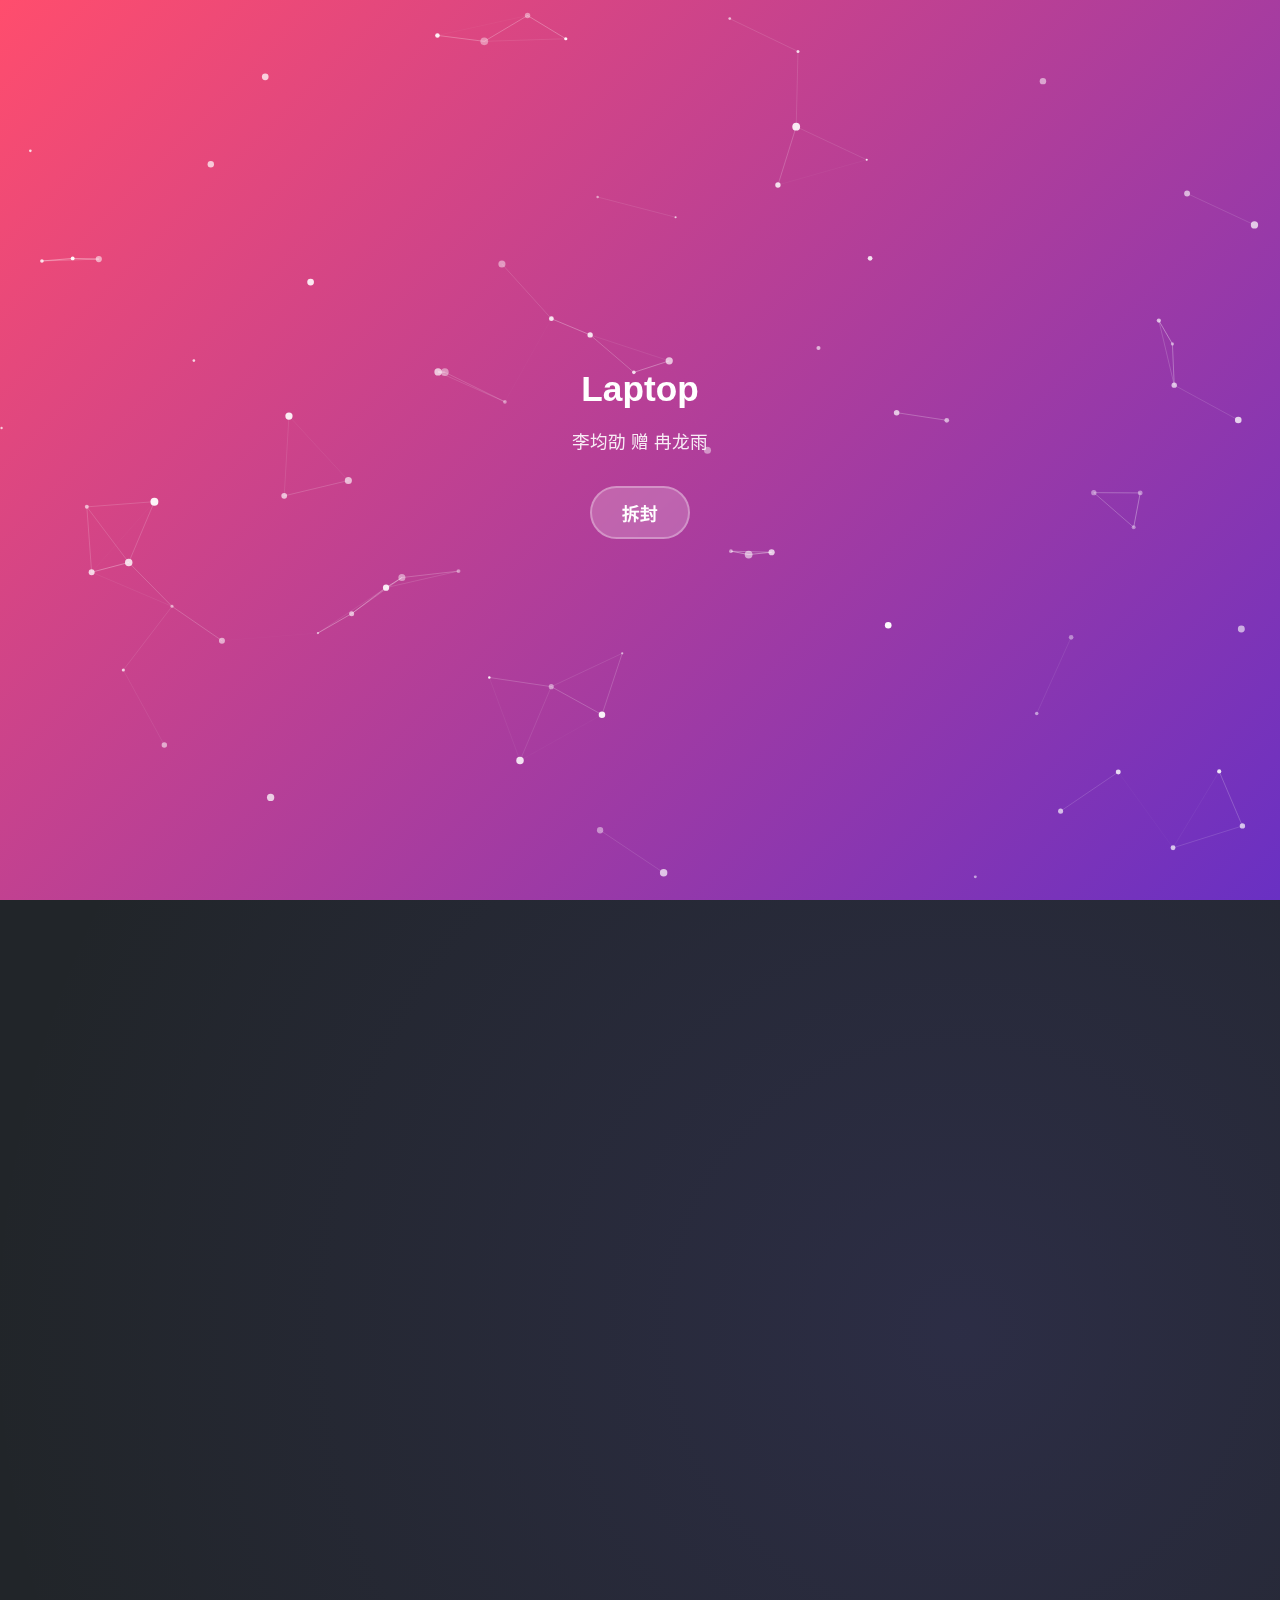
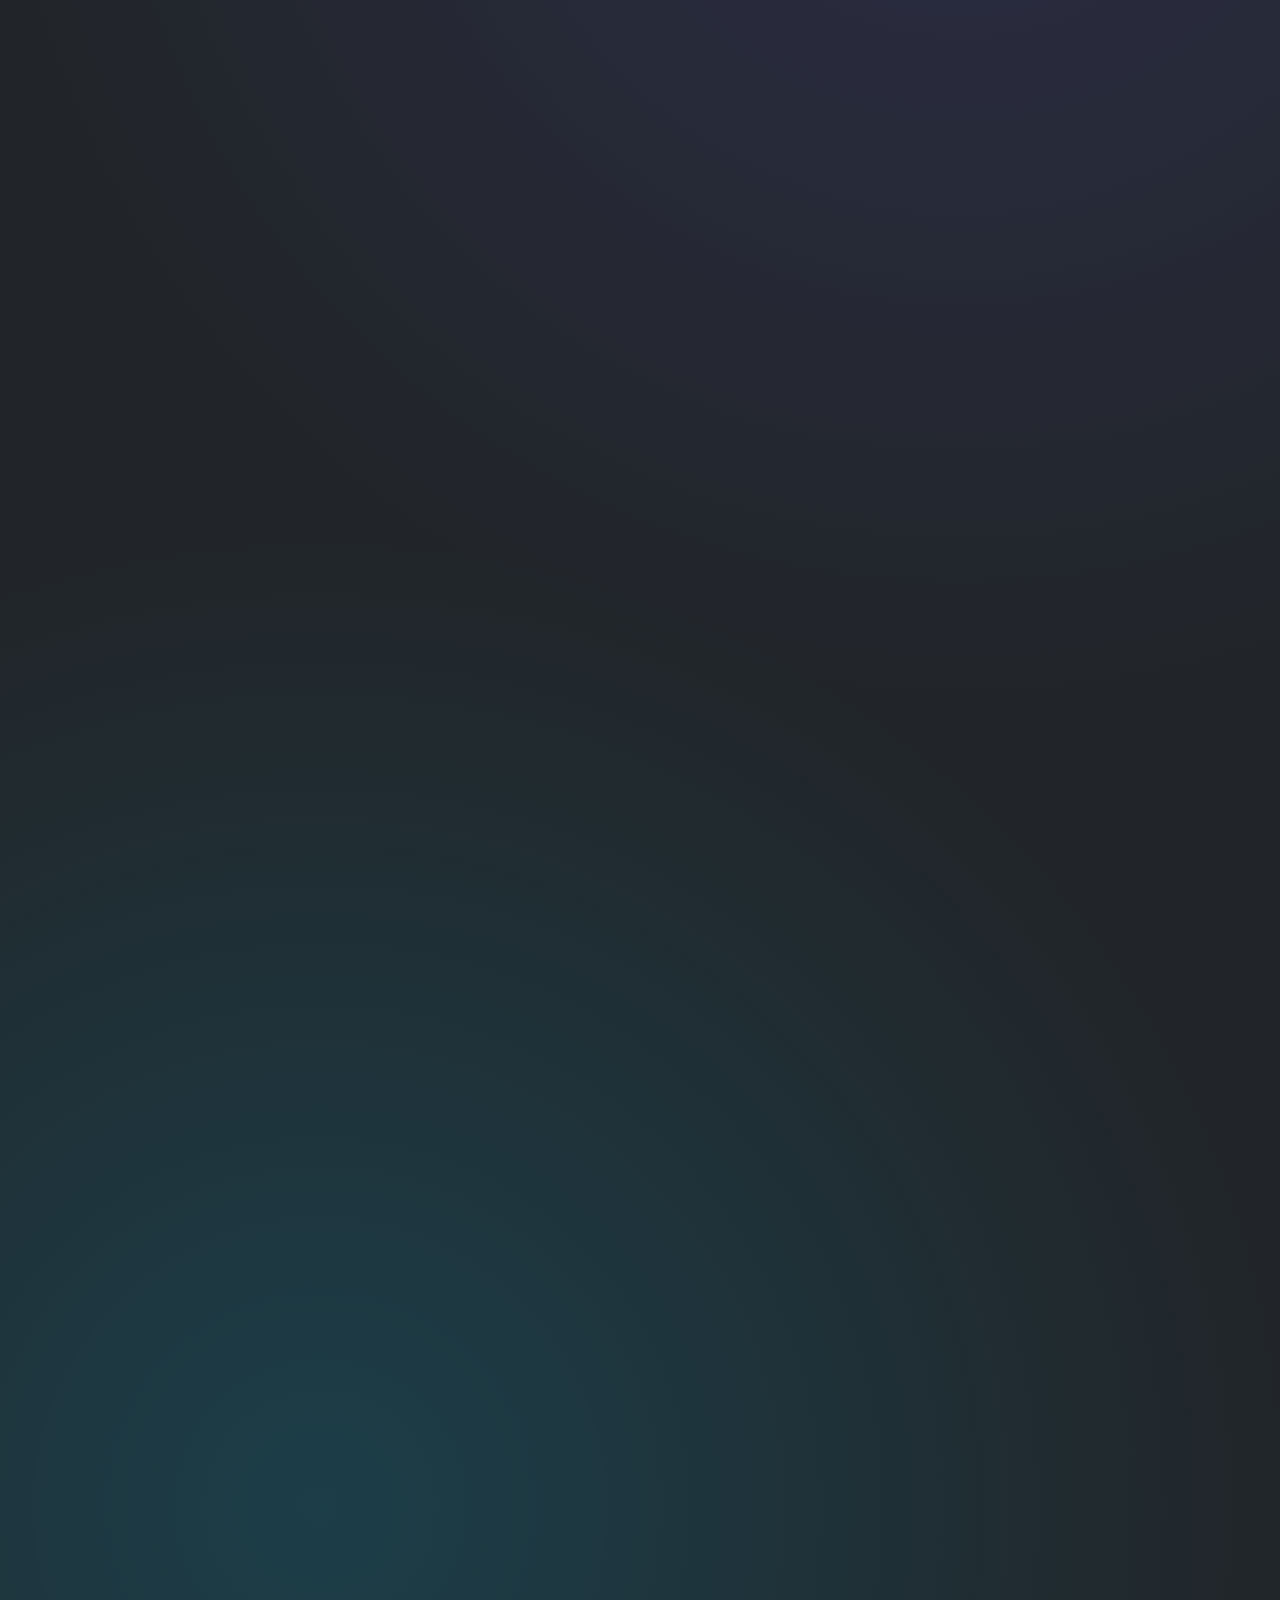
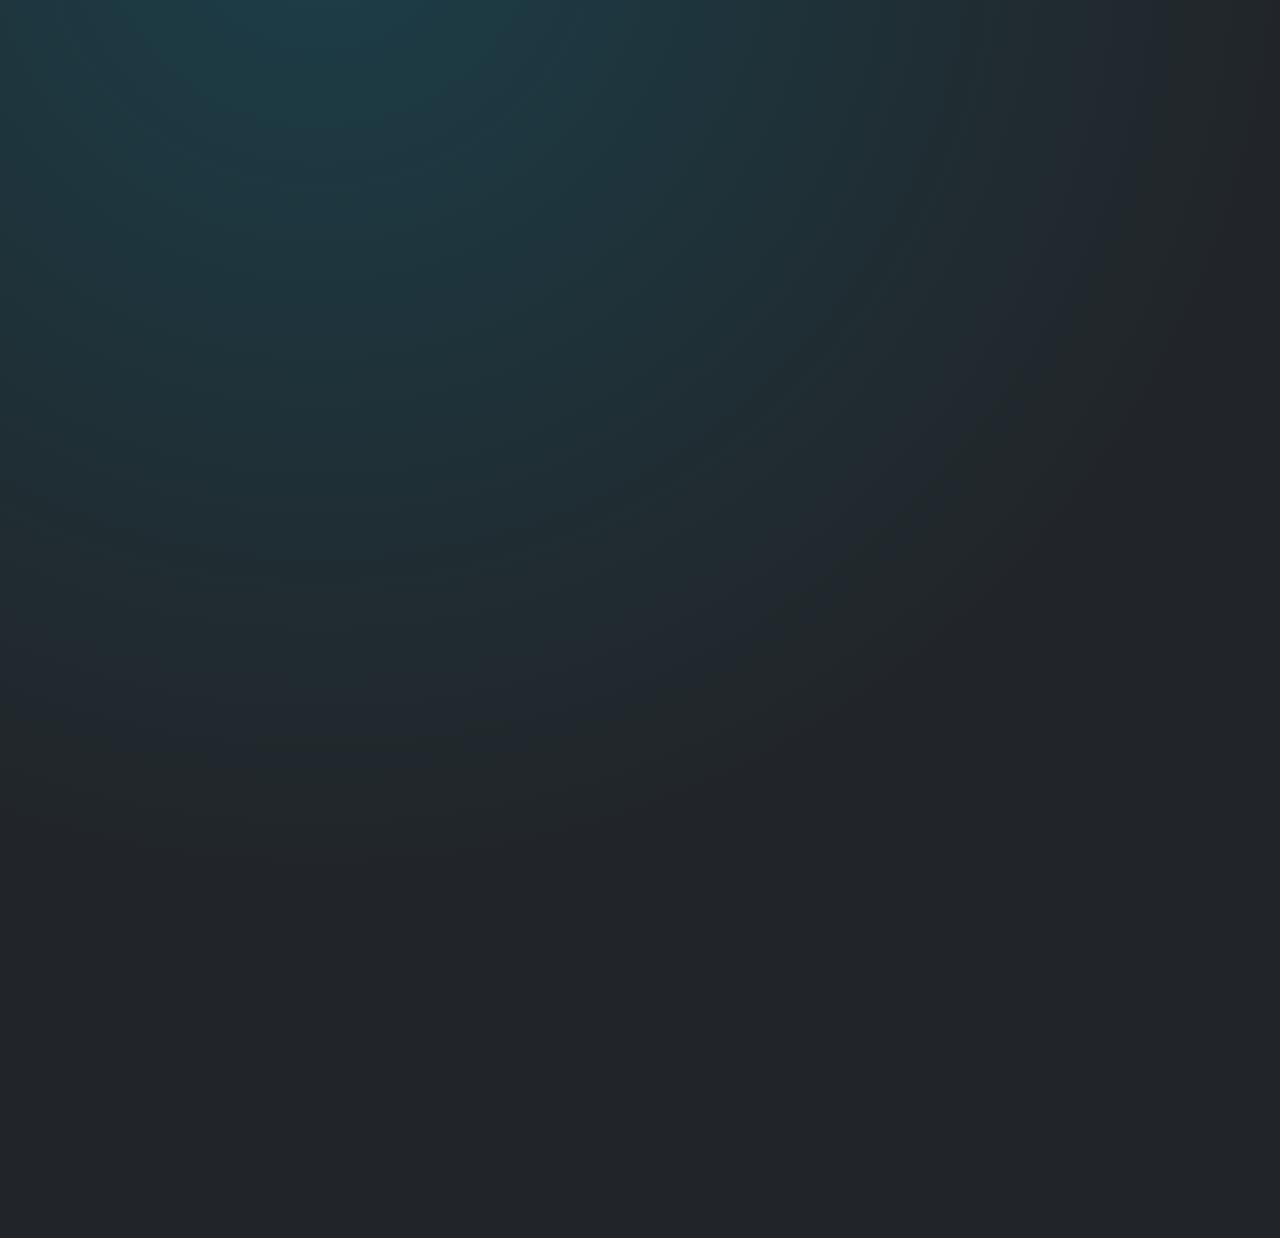
==== commit 27ffc82f: "Update index.html" ====
--- a/index.html
+++ b/index.html
@@ -307,7 +307,7 @@
 						<br>
 						<p>VPN会隐藏你的真实位置，让防火墙不知道是谁在访问，若你连的VPN是美国节点，网站会以为你是美国用户，由此就可以翻过防火墙访问境外网站</p>
 						<br>
-						<p><span class="highlight">在中国，私自翻墙是违法行为，尤其不能在境外网站传播敏感信息（如参与讨论政治）</span></p>
+						<p><span class="highlight">在中国，私自翻墙是违法行为，尤其不能在境外网站发布或传播敏感信息（例如参与政治讨论、发布不当言论等）</span></p>
 					</div>
 					
 					<div class="term-card">
@@ -382,4 +382,4 @@
     </div>
     <script src="./script.js"></script>
 </body>
-</html>+</html>
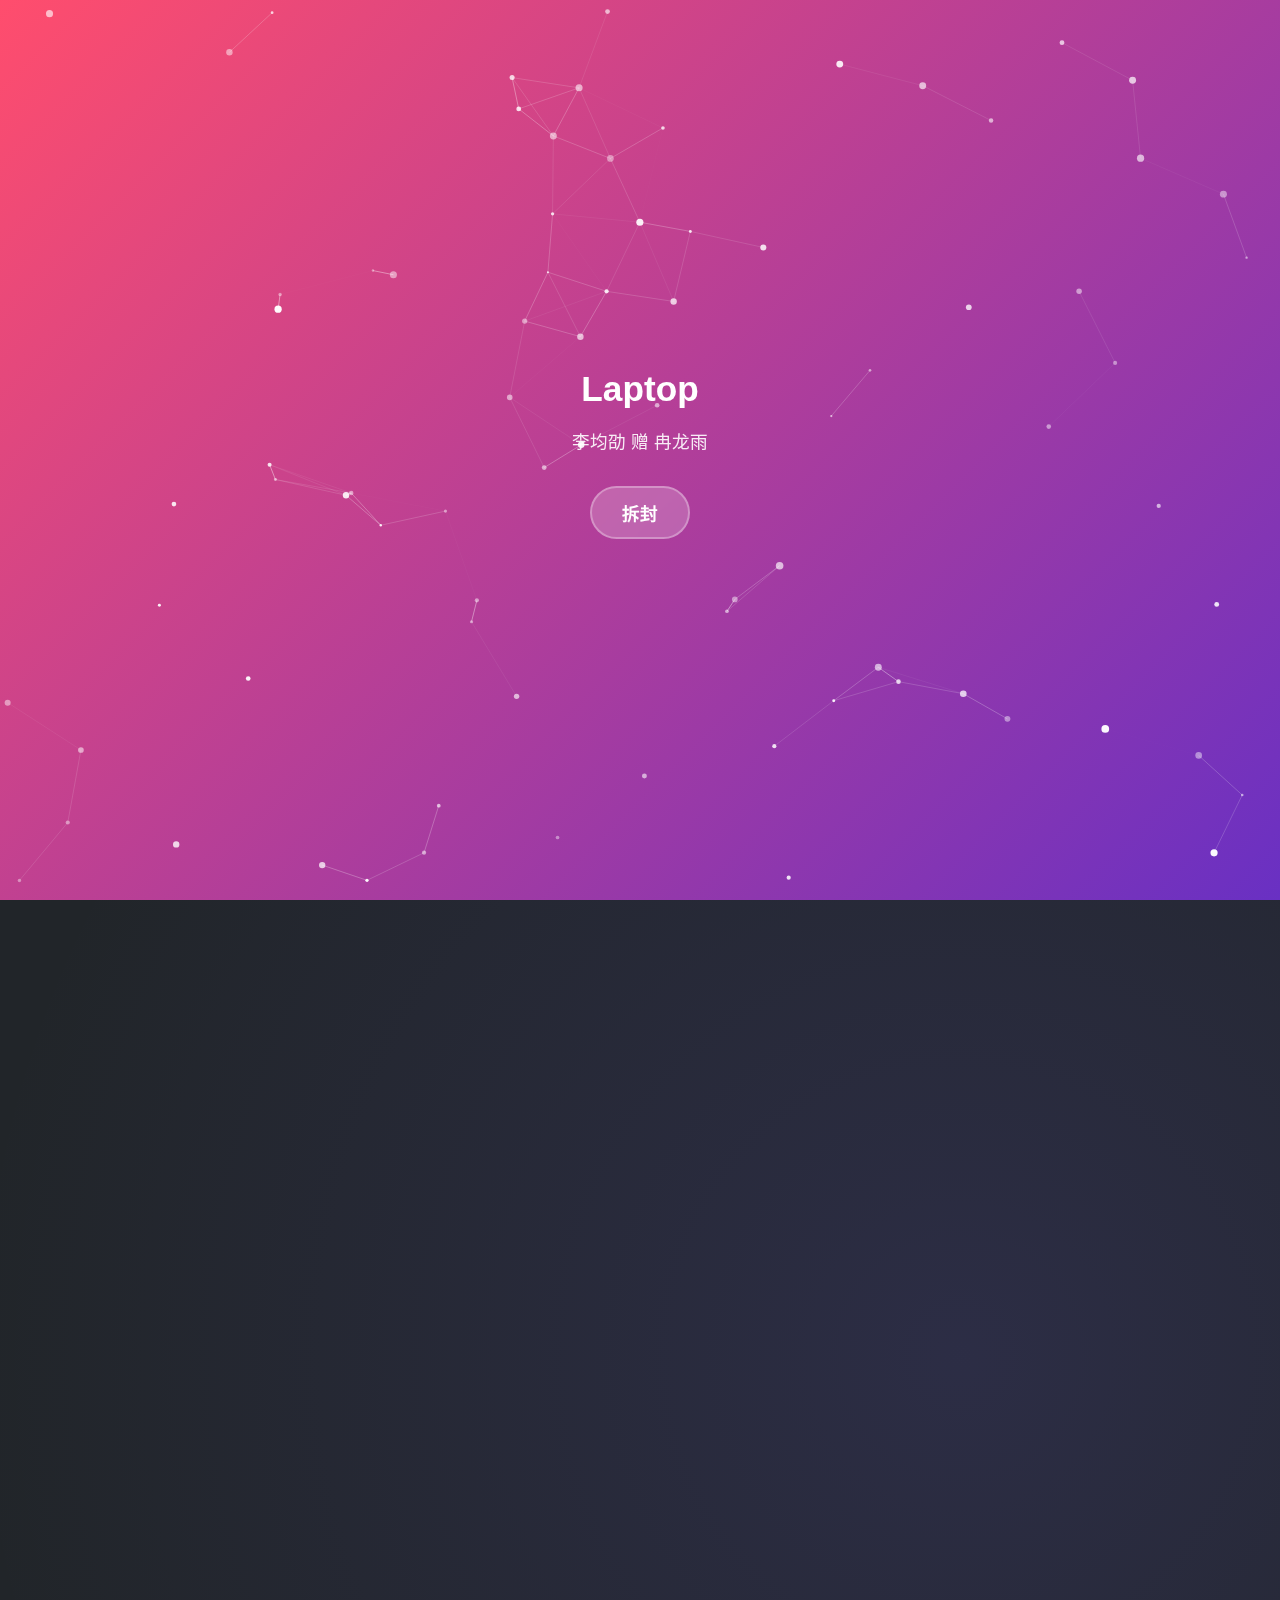
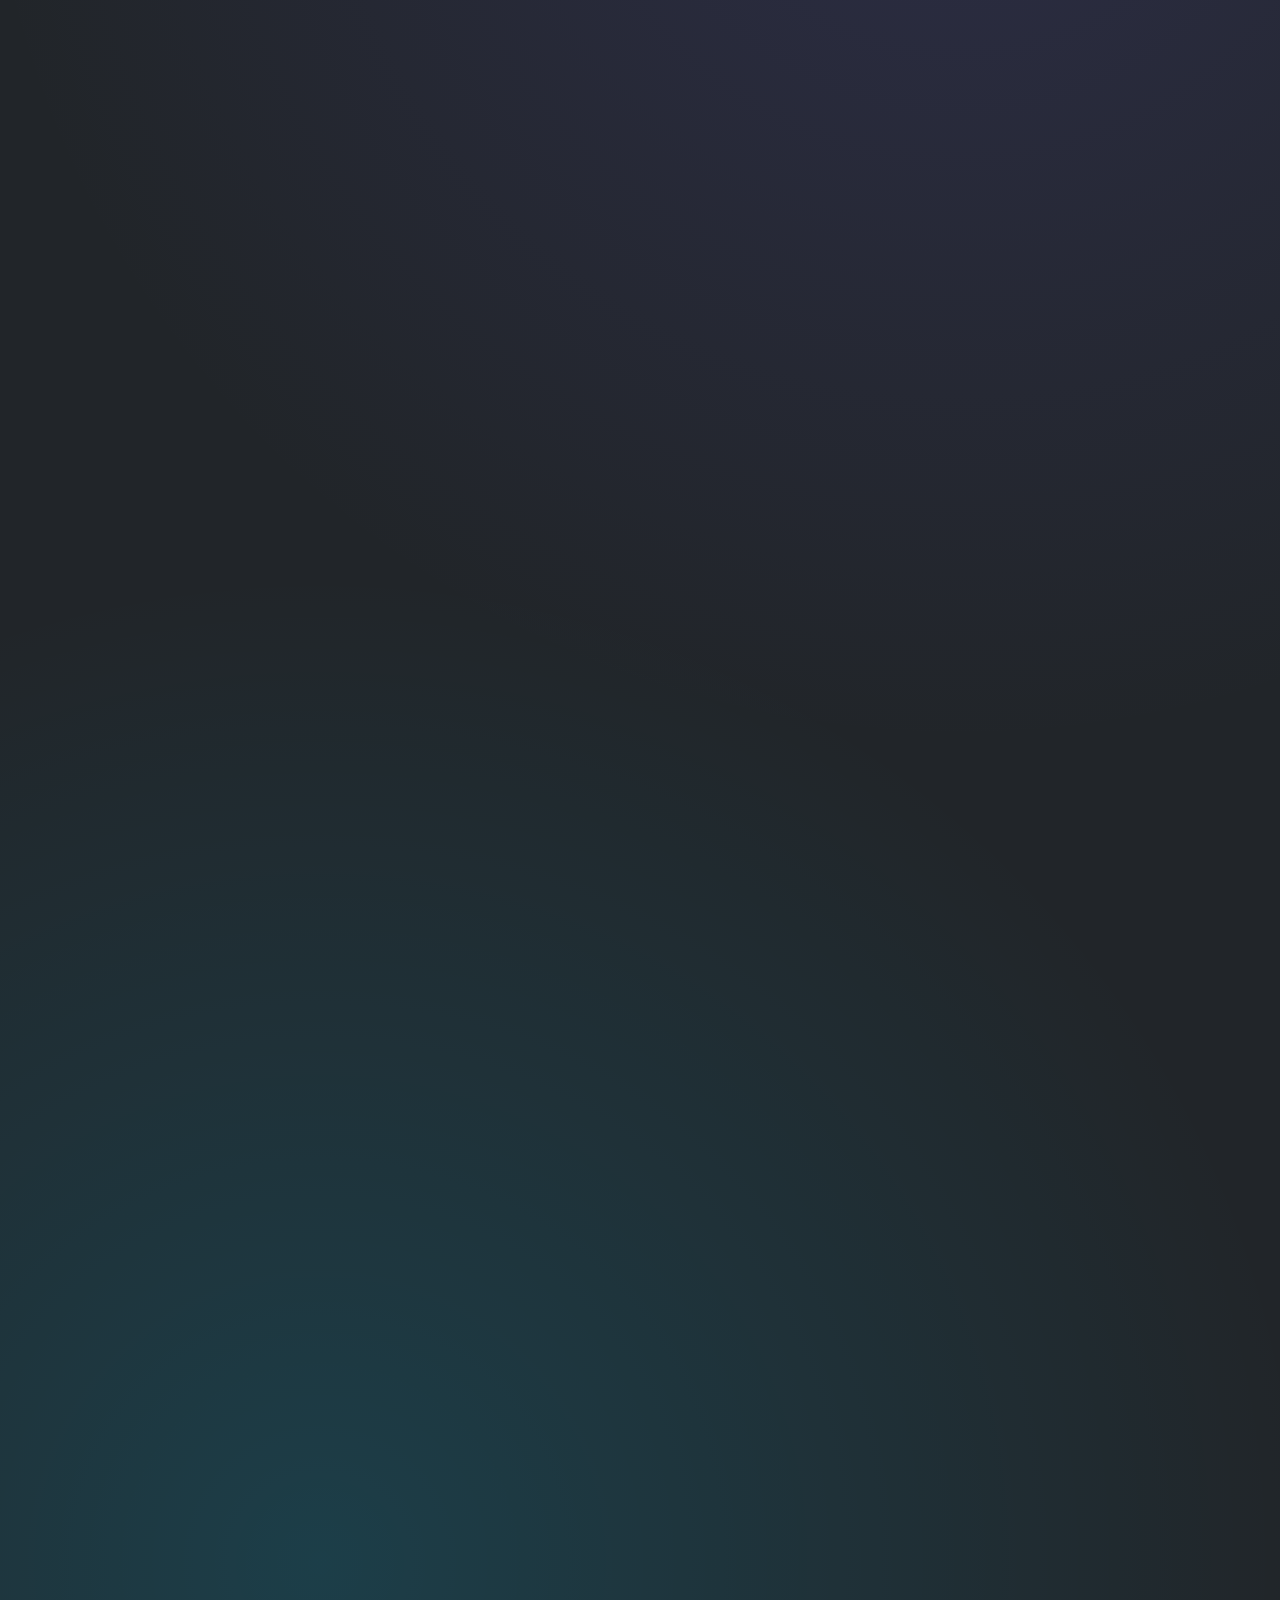
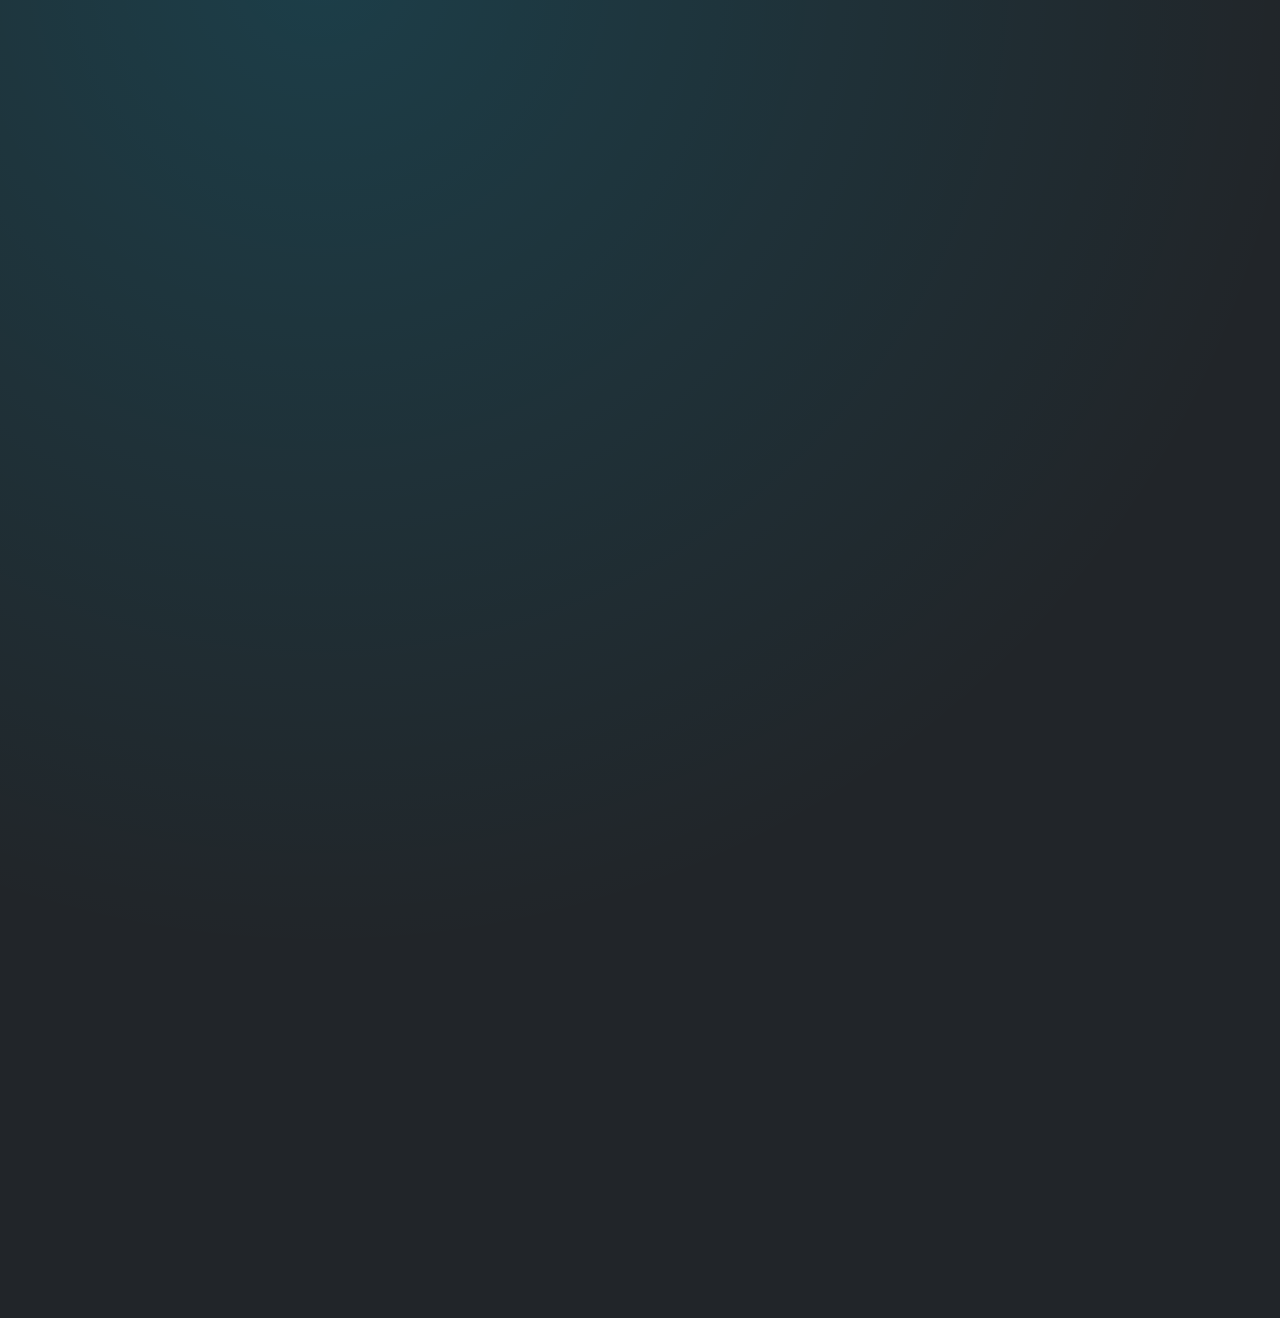
==== commit 51d2df1b: "Add files via upload" ====
--- a/index.html
+++ b/index.html
@@ -4,8 +4,8 @@
     <meta charset="UTF-8">
     <meta name="viewport" content="width=device-width, initial-scale=1.0">
     <title>Laptop</title>
-    <link rel="stylesheet" href="./all.min.css">
 	<link rel="stylesheet" href="./style.css">
+    <link rel="stylesheet" href="https://cdnjs.cloudflare.com/ajax/libs/font-awesome/6.4.0/css/all.min.css">
 </head>
 <body>
 	<div id="splash-screen">
@@ -382,4 +382,4 @@
     </div>
     <script src="./script.js"></script>
 </body>
-</html>
+</html>--- a/style.css
+++ b/style.css
@@ -92,6 +92,7 @@
 
 .main-content {
 	margin-top: 150px;
+	padding-bottom: 80px;
 	opacity: 0;
 	transition: opacity 0.3s ease; 
 }
@@ -221,7 +222,7 @@
 	position: relative;
 	z-index: 2;
 	transition: all 0.8s cubic-bezier(0.33, 1, 0.68, 1);
-	color: white; /* 添加白色文字 */
+	color: white;
 }
 
 #receive-btn {
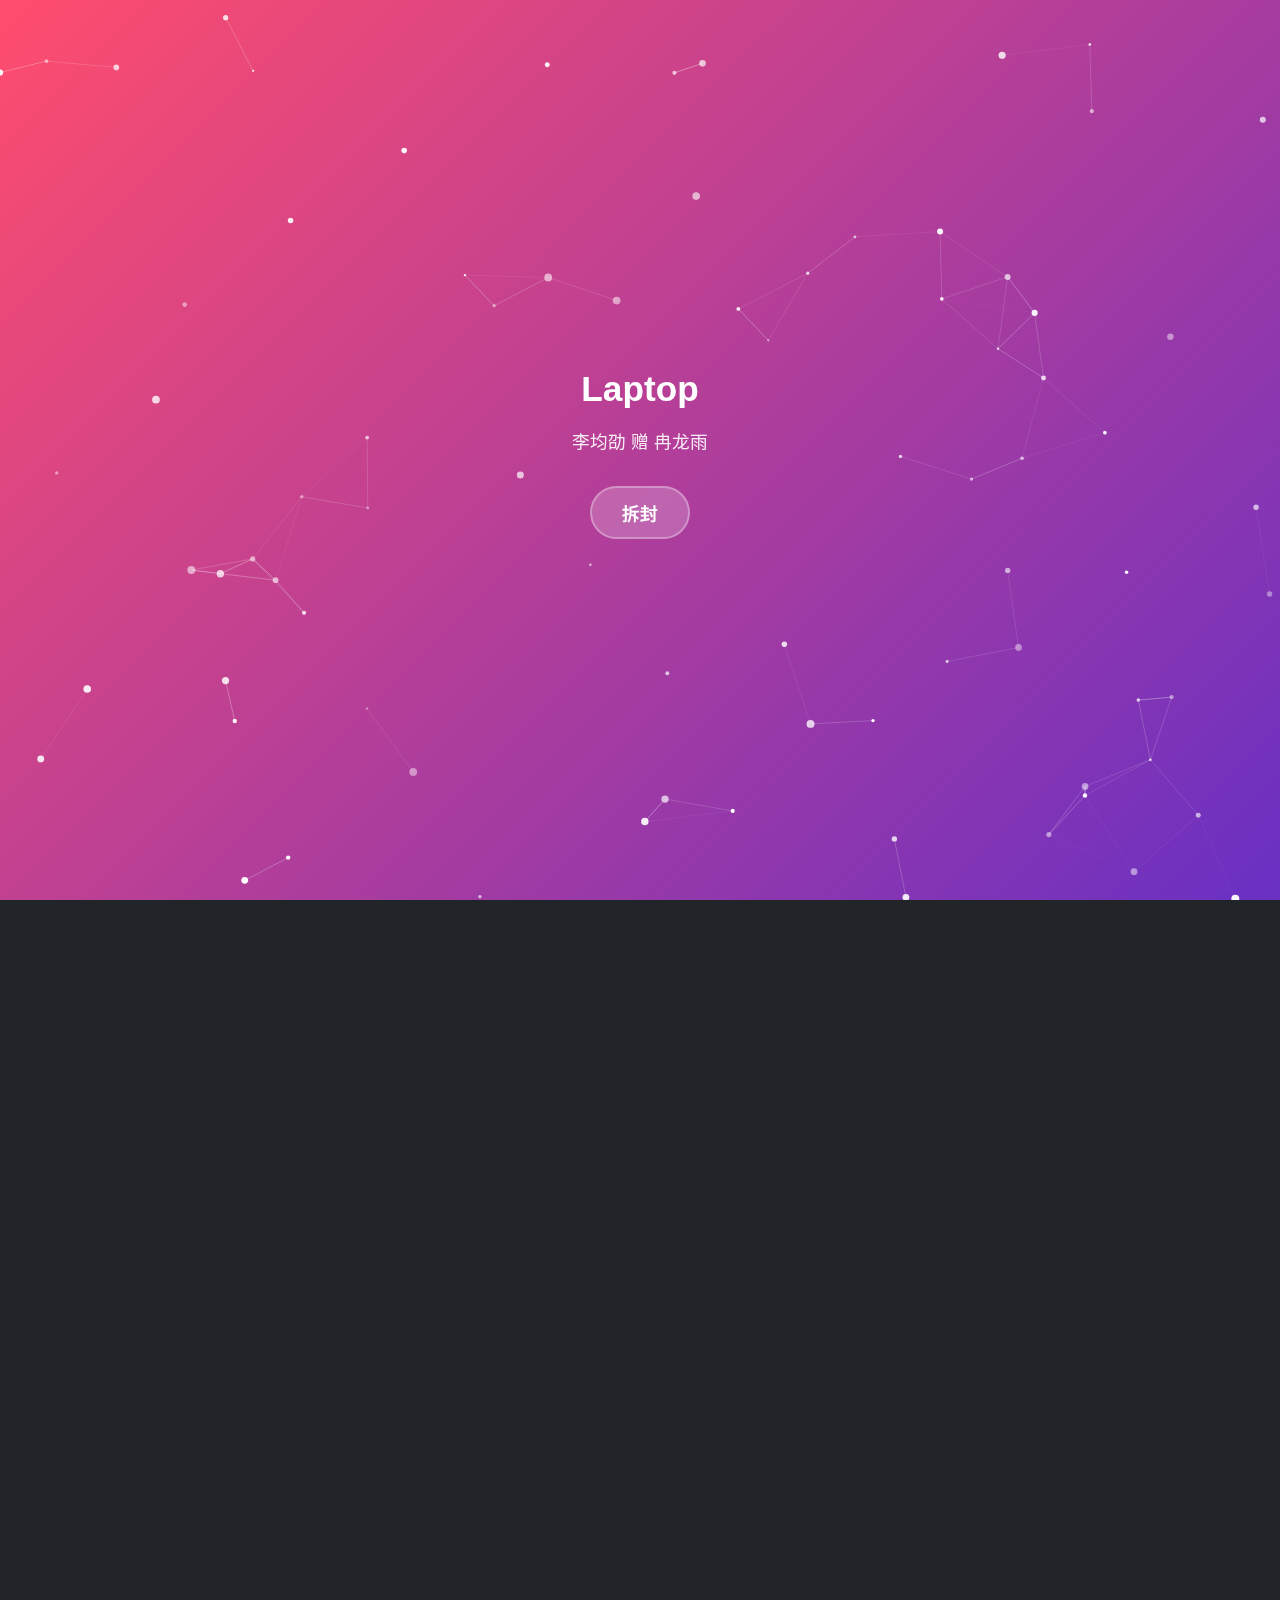
==== commit 09fe6c93: "Add files via upload" ====
--- a/index.html
+++ b/index.html
@@ -332,13 +332,281 @@
 			
 			<div class="tab-content" id="recommended-laptops">
 				<div class="magazine-section">
+					<div class="category-tabs">
+						<div class="category-tab active" data-category="ultrabook">轻薄本</div>
+						<div class="category-tab" data-category="gaming">游戏本</div>
+						<div class="category-tab" data-category="all-round">全能本</div>
+					</div>
+
+					<div class="category-content active" id="ultrabook">
+						<div class="laptop-card">
+							<div class="image-placeholder">
+								<img src="image/laptop/" alt="">
+							</div>
+							<div class="laptop-info">
+								<h4 class="laptop-name">联想拯救者 R7000</h4>
+								<div class="laptop-specs">
+									<div class="spec-item"><i class="fas fa-microchip spec-icon"></i> AMD R7-7735H 处理器</div>
+									<div class="spec-item"><i class="fas fa-gamepad spec-icon"></i> RTX 4050 显卡</div>
+									<div class="spec-item"><i class="fas fa-memory spec-icon"></i> 16GB DDR5 内存</div>
+									<div class="spec-item"><i class="fas fa-hdd spec-icon"></i> 512GB SSD 固态硬盘</div>
+									<div class="spec-item"><i class="fas fa-desktop spec-icon"></i> 15.6" 1080P 144Hz屏幕</div>
+								</div>
+								<div class="price-tag">¥5999-6499</div>
+							</div>
+						</div>
+						
+						<div class="laptop-card">
+							<div class="image-placeholder">
+								<img src="image/laptop/" alt="">
+							</div>
+							<div class="laptop-info">
+								<h4 class="laptop-name">惠普暗影精灵9</h4>
+								<div class="laptop-specs">
+									<div class="spec-item"><i class="fas fa-microchip spec-icon"></i> Intel i5-13500H 处理器</div>
+									<div class="spec-item"><i class="fas fa-gamepad spec-icon"></i> RTX 4050 显卡</div>
+									<div class="spec-item"><i class="fas fa-memory spec-icon"></i> 16GB DDR5 内存</div>
+									<div class="spec-item"><i class="fas fa-hdd spec-icon"></i> 512GB SSD 固态硬盘</div>
+									<div class="spec-item"><i class="fas fa-desktop spec-icon"></i> 16.1" 1080P 144Hz屏幕</div>
+								</div>
+								<div class="price-tag">¥6299-6799</div>
+							</div>
+						</div>
+					</div>
+					
+					<div class="category-content" id="gaming">
+						<div class="laptop-card">
+							<div class="image-placeholder">
+								<img src="image/laptop/" alt="">
+							</div>
+							<div class="laptop-info">
+								<h4 class="laptop-name">华硕天选4 锐龙版</h4>
+								<div class="laptop-specs">
+									<div class="spec-item"><i class="fas fa-microchip spec-icon"></i> AMD R7-7735H 处理器</div>
+									<div class="spec-item"><i class="fas fa-gamepad spec-icon"></i> RTX 4060 显卡</div>
+									<div class="spec-item"><i class="fas fa-memory spec-icon"></i> 16GB DDR5 内存</div>
+									<div class="spec-item"><i class="fas fa-hdd spec-icon"></i> 512GB SSD 固态硬盘</div>
+									<div class="spec-item"><i class="fas fa-desktop spec-icon"></i> 15.6" 2K 165Hz屏幕</div>
+								</div>
+								<div class="price-tag">¥7299-7799</div>
+							</div>
+						</div>
+						
+						<div class="laptop-card">
+							<div class="image-placeholder">
+								<img src="image/laptop/" alt="">
+							</div>
+							<div class="laptop-info">
+								<h4 class="laptop-name">戴尔游匣G15</h4>
+								<div class="laptop-specs">
+									<div class="spec-item"><i class="fas fa-microchip spec-icon"></i> Intel i7-13650HX 处理器</div>
+									<div class="spec-item"><i class="fas fa-gamepad spec-icon"></i> RTX 4060 显卡</div>
+									<div class="spec-item"><i class="fas fa-memory spec-icon"></i> 16GB DDR5 内存</div>
+									<div class="spec-item"><i class="fas fa-hdd spec-icon"></i> 1TB SSD 固态硬盘</div>
+									<div class="spec-item"><i class="fas fa-desktop spec-icon"></i> 15.6" 2K 240Hz屏幕</div>
+								</div>
+								<div class="price-tag">¥7999-8499</div>
+							</div>
+						</div>
+					</div>
+					
+					<div class="category-content" id="all-round">
+						<div class="laptop-card">
+							<div class="image-placeholder">
+								<img src="image/laptop/" alt="">
+							</div>
+							<div class="laptop-info">
+								<h4 class="laptop-name">ROG魔霸7 Plus</h4>
+								<div class="laptop-specs">
+									<div class="spec-item"><i class="fas fa-microchip spec-icon"></i> AMD R9-7845HX 处理器</div>
+									<div class="spec-item"><i class="fas fa-gamepad spec-icon"></i> RTX 4070 显卡</div>
+									<div class="spec-item"><i class="fas fa-memory spec-icon"></i> 16GB DDR5 内存</div>
+									<div class="spec-item"><i class="fas fa-hdd spec-icon"></i> 1TB SSD 固态硬盘</div>
+									<div class="spec-item"><i class="fas fa-desktop spec-icon"></i> 17.3" 2K 240Hz屏幕</div>
+								</div>
+								<div class="price-tag">¥10999-11499</div>
+							</div>
+						</div>
+						
+						<div class="laptop-card">
+							<div class="image-placeholder">
+								<img src="image/laptop/" alt="">
+							</div>
+							<div class="laptop-info">
+								<h4 class="laptop-name">外星人m16</h4>
+								<div class="laptop-specs">
+									<div class="spec-item"><i class="fas fa-microchip spec-icon"></i> Intel i9-13900HX 处理器</div>
+									<div class="spec-item"><i class="fas fa-gamepad spec-icon"></i> RTX 4080 显卡</div>
+									<div class="spec-item"><i class="fas fa-memory spec-icon"></i> 32GB DDR5 内存</div>
+									<div class="spec-item"><i class="fas fa-hdd spec-icon"></i> 1TB SSD 固态硬盘</div>
+									<div class="spec-item"><i class="fas fa-desktop spec-icon"></i> 16" 2K 240Hz屏幕</div>
+								</div>
+								<div class="price-tag">¥22999-24999</div>
+							</div>
+						</div>
+					</div>
                 </div>
 			</div>
 			
             <div class="tab-content" id="common-questions">
 				<div class="magazine-section">
                     <div class="question-card">
-                        <div class="question-title">在哪里调节屏幕亮度与音量？</div>
+                        <div class="question-title">新电脑应该做什么</div>
+                        <i class="fas fa-chevron-right dropdown-icon"></i>
+                        <div class="answer-container">
+                            <div class="answer-content">
+        						1.进入设置-系统-Windows更新，将可用的更新全部下载并安装<br>
+								2.设置密码（如果你需要的话）：打开设置-账户-登录选项-密码，自行设置即可<br>
+								3.将edge设置成默认浏览器<br>
+								&nbsp;&nbsp;&nbsp;&nbsp;如果是win10系统：打开设置-应用-默认应用，将“web浏览器”这一项设置成Microsoft Edge<br>
+								&nbsp;&nbsp;&nbsp;&nbsp;如果是win11系统：打开设置-应用-默认应用，搜索Edge并点进去，点击“将Microsoft Edge设置为默认浏览器”右边的“设置默认值”按钮<br>
+								4.打开edge浏览器，在新标签页的右上角有 <i class="fas fa-cog"></i> 图标，点开这个图标，将里面除了“背景”之外的选项全部设置为关闭<br>
+								5.自行下载你所需的应用软件<br>
+        						其实你也不用做什么，这些初始调整我都会帮你整好
+							</div>
+                        </div>
+					</div>
+					
+                    <div class="question-card">
+                        <div class="question-title">常用应用列表</div>
+                        <i class="fas fa-chevron-right dropdown-icon"></i>
+                        <div class="answer-container">
+                            <div class="answer-content">
+        						社交软件：
+								<div class="app-item">
+								  <span class="app-name">微信（必装）</span>
+								  <a href="https://pc.weixin.qq.com/" target="_blank" rel="noopener noreferrer" class="download-btn">前往下载</a>
+								</div>
+								<div class="app-item">
+								  <span class="app-name">qq（必装）</span>
+								  <a href="https://im.qq.com/pcqq/index.shtml" target="_blank" rel="noopener noreferrer" class="download-btn">前往下载</a>
+								</div>
+								视频软件：
+								<div class="app-item">
+								  <span class="app-name">bilibili</span>
+								  <a href="https://app.bilibili.com/?spm_id_from=333.1007.0.0" target="_blank" rel="noopener noreferrer" class="download-btn">前往下载</a>
+								</div>
+								<div class="app-item">
+								  <span class="app-name">抖音</span>
+								  <a href="https://www.douyin.com/downloadpage/pc" target="_blank" rel="noopener noreferrer" class="download-btn">前往下载</a>
+								</div>
+								音乐软件：
+								<div class="app-item">
+								  <span class="app-name">网易云音乐</span>
+								  <a href="https://music.163.com/#/download" target="_blank" rel="noopener noreferrer" class="download-btn">前往下载</a>
+								</div>
+								<div class="app-item">
+								  <span class="app-name">酷狗音乐</span>
+								  <a href="https://download.kugou.com/pc.html" target="_blank" rel="noopener noreferrer" class="download-btn">前往下载</a>
+								</div>
+								<div class="app-item">
+								  <span class="app-name">QQ音乐</span>
+								  <a href="https://y.qq.com/download/index.html" target="_blank" rel="noopener noreferrer" class="download-btn">前往下载</a>
+								</div>
+								影像编辑：
+								<div class="app-item">
+								  <span class="app-name">paint.net（推荐）[网盘渠道]</span>
+								  <a href="https://www.123912.com/s/bCFzVv-9hvI" target="_blank" rel="noopener noreferrer" class="download-btn">前往下载</a>
+								</div>
+								<div class="app-item">
+								  <span class="app-name">Ps（推荐）[网盘渠道]</span>
+								  <a href="https://www.123912.com/s/bCFzVv-9hvI" target="_blank" rel="noopener noreferrer" class="download-btn">前往下载</a>
+								</div>
+								<div class="app-item">
+								  <span class="app-name">Pr（推荐）[网盘渠道]</span>
+								  <a href="https://www.123912.com/s/bCFzVv-9hvI" target="_blank" rel="noopener noreferrer" class="download-btn">前往下载</a>
+								</div>
+								其他软件：<br>
+								&nbsp;&nbsp;ToDesk：远程操控软件，方便我帮你远程操作一些东西
+								<div class="app-item">
+								  <span class="app-name">输入法：搜狗输入法（推荐）</span>
+								  <a href="https://shurufa.sogou.com/windows" target="_blank" rel="noopener noreferrer" class="download-btn">前往下载</a>
+								</div>
+								<div class="app-item">
+								  <span class="app-name">远控：ToDesk（必装）</span>
+								  <a href="https://www.todesk.com/download.html" target="_blank" rel="noopener noreferrer" class="download-btn">前往下载</a>
+								</div>
+        						工具软件：<br>
+								&nbsp;&nbsp;Office：制作word、excel、ppt时使用的工具<br>
+								&nbsp;&nbsp;Snipaste：一个功能多样，实用性强的截图工具<br>
+								&nbsp;&nbsp;格式工厂：对各种图片及音视频进行互相转换<br>
+								&nbsp;&nbsp;Geek：卸载器，能便捷地卸载应用以及自动查找卸载残留
+								<div class="app-item">
+								  <span class="app-name">办公：Office（必装）[网盘渠道]</span>
+								  <a href="https://www.123912.com/s/bCFzVv-9hvI" target="_blank" rel="noopener noreferrer" class="download-btn">前往下载</a>
+								</div>
+								<div class="app-item">
+								  <span class="app-name">视频播放器：PotPlayer（推荐）[网盘渠道]</span>
+								  <a href="https://www.123912.com/s/bCFzVv-9hvI" target="_blank" rel="noopener noreferrer" class="download-btn">前往下载</a>
+								</div>
+								<div class="app-item">
+								  <span class="app-name">录屏：OBS[网盘渠道]</span>
+								  <a href="https://www.123912.com/s/bCFzVv-9hvI" target="_blank" rel="noopener noreferrer" class="download-btn">前往下载</a>
+								</div>
+								<div class="app-item">
+								  <span class="app-name">截图：snipaste（推荐）[网盘渠道]</span>
+								  <a href="https://www.123912.com/s/bCFzVv-9hvI" target="_blank" rel="noopener noreferrer" class="download-btn">前往下载</a>
+								</div>
+								<div class="app-item">
+								  <span class="app-name">转格式：格式工厂</span>
+								  <a href="http://www.pcfreetime.com/formatfactory/CN/download.html" target="_blank" rel="noopener noreferrer" class="download-btn">前往下载</a>
+								</div>
+								<div class="app-item">
+								  <span class="app-name">卸载：Geek（推荐）[网盘渠道]</span>
+								  <a href="https://www.123912.com/s/bCFzVv-9hvI" target="_blank" rel="noopener noreferrer" class="download-btn">前往下载</a>
+								</div>
+        						网盘软件：
+								<div class="app-item">
+								  <span class="app-name">迅雷</span>
+								  <a href="https://www.xunlei.com/" target="_blank" rel="noopener noreferrer" class="download-btn">前往下载</a>
+								</div>
+								<div class="app-item">
+								  <span class="app-name">百度网盘</span>
+								  <a href="https://pan.baidu.com/download#pan" target="_blank" rel="noopener noreferrer" class="download-btn">前往下载</a>
+								</div>
+								<div class="app-item">
+								  <span class="app-name">123云盘</span>
+								  <a href="https://www.123pan.com/Downloadclient" target="_blank" rel="noopener noreferrer" class="download-btn">前往下载</a>
+								</div>
+								<div class="app-item">
+								  <span class="app-name">夸克网盘</span>
+								  <a href="https://pan.quark.cn/" target="_blank" rel="noopener noreferrer" class="download-btn">前往下载</a>
+								</div>
+								<div class="app-item">
+								  <span class="app-name">阿里云盘</span>
+								  <a href="https://www.alipan.com/" target="_blank" rel="noopener noreferrer" class="download-btn">前往下载</a>
+								</div>
+								桌面美化：<br>
+								&nbsp;&nbsp;T-Clock：更改系统时间显示<br>
+								&nbsp;&nbsp;TranslucentTB：将任务栏透明化，使任务栏不会遮挡壁纸<br>
+								&nbsp;&nbsp;BitDock：一个仿Mac系统的Dock栏设计
+								<div class="app-item">
+								  <span class="app-name">T-Clock[网盘渠道]</span>
+								  <a href="https://www.123912.com/s/bCFzVv-9hvI" target="_blank" rel="noopener noreferrer" class="download-btn">前往下载</a>
+								</div>
+								<div class="app-item">
+								  <span class="app-name">TranslucentTB[网盘渠道]</span>
+								  <a href="https://www.123912.com/s/bCFzVv-9hvI" target="_blank" rel="noopener noreferrer" class="download-btn">前往下载</a>
+								</div>
+								<div class="app-item">
+								  <span class="app-name">BitDock</span>
+								  <a href="http://www.bitdock.cn/" target="_blank" rel="noopener noreferrer" class="download-btn">前往下载</a>
+								</div>
+								应用环境：
+								<div class="app-item">
+								  <span class="app-name">Java</span>
+								  <a href="https://www.oracle.com/cn/java/technologies/downloads/" target="_blank" rel="noopener noreferrer" class="download-btn">前往下载</a>
+								</div>
+								<div class="app-item">
+								  <span class="app-name">Python</span>
+								  <a href="https://www.python.org/downloads/" target="_blank" rel="noopener noreferrer" class="download-btn">前往下载</a>
+								</div>
+							</div>
+                        </div>
+					</div>
+					
+                    <div class="question-card">
+                        <div class="question-title">调节亮度与音量</div>
                         <i class="fas fa-chevron-right dropdown-icon"></i>
                         <div class="answer-container">
                             <div class="answer-content">
@@ -348,31 +616,47 @@
 					</div>
                     
                     <div class="question-card">
-                        <div class="question-title">如何下载软件？</div>
+                        <div class="question-title">软件下载途径</div>
                         <i class="fas fa-chevron-right dropdown-icon"></i>
                         <div class="answer-container">
                             <div class="answer-content">
-                                打开edge浏览器（Microsoft Edge），搜索你需要下载的软件名称，会有很多搜索结果，请仔细甄别那些搜索结果是该软件的官网还是某某下载站，注意使用官网进行下载，不要在来路不明的下载站下载软件，如果你不会调整，那么里面的捆绑软件会把你的电脑整得乱七八糟
+                                打开edge浏览器（Microsoft Edge），搜索你需要下载的软件名称，会有很多搜索结果，请仔细甄别那些搜索结果是该软件的官网还是某某下载站，注意使用官网进行下载，不要在来路不明的下载站下载软件，如果你不会调整选项，那么里面的捆绑软件会把你的电脑整得乱七八糟
+								<br>
+								如果这个软件没有官网或者你找不到官网，必须要用某某下载站，也请注意不要点击“安全下载（通过***下载）”，这个安全下载并不安全。一般旁边会有一个普通的下载，使用普通下载即可
                             </div>
                         </div>
                     </div>
                     
                     <div class="question-card">
-                        <div class="question-title">如何卸载软件？</div>
+                        <div class="question-title">软件卸载方式</div>
                         <i class="fas fa-chevron-right dropdown-icon"></i>
                         <div class="answer-container">
                             <div class="answer-content">
-                                打开geek（我会给你这个软件），搜索要卸载的应用，点击卸载即可。如果geek里面没有找到，则右键应用图标（快捷方式），点击“打开文件所在的位置”，此时跳出文件资源管理器，里面一般能找到某个名字里带“uninstall”的文件，双击这个文件并进行后续操作即可。如果还是没有，请来找我
+                                右键点击你想要卸载的应用的图标（快捷方式），点击“打开文件所在的位置”，此时跳出文件资源管理器，在同级目录里面一般能找到某个名字里带“uninstall”的文件，双击这个文件并进行后续操作即可。如果还是没有这个文件，请直接删除掉整个应用的根文件夹
+								<br>
+								当然，你也可以选择使用专门的卸载器进行卸载，比如应用列表中的geek
                             </div>
                         </div>
                     </div>
 					
 					<div class="question-card">
-                        <div class="question-title">如何解压压缩包</div>
+                        <div class="question-title">压缩文件/解压压缩包</div>
                         <i class="fas fa-chevron-right dropdown-icon"></i>
                         <div class="answer-container">
                             <div class="answer-content">
-                                
+                                右键任意文件，在弹出的菜单栏中，你会发现有一项带有 <img src="images/7z.ico" alt="7zico" style="max-height: 16px; max-width: 16px;"> 图标的选项“添加到压缩包”，这个选项的功能是将这个文件压缩成压缩包。而若是右键一个压缩包文件，除该选项之外还会多出来三项同样带有该图标的选项，第一项“打开压缩包”是预览压缩包内文件，第二项“提取到当前位置”是将压缩包内的文件直接提取到当前文件夹内，第三项“提取到‘*****\’”是先创建一个与该压缩包同名的文件夹，再将压缩包内的文件提取到这个同名文件夹内（使用该方式需要下载软件7zip）
+                            </div>
+                        </div>
+                    </div>
+					
+					<div class="question-card">
+                        <div class="question-title">开机太慢</div>
+                        <i class="fas fa-chevron-right dropdown-icon"></i>
+                        <div class="answer-container">
+                            <div class="answer-content">
+                                右键任务栏，点击“任务管理器”，点击“启动”/“启动应用”，里面有很多自启动项，“已启用”表示该应用会在开机时一并打开，这个只需要把每次开机都要用的软件给设置成“已启用”就行，不然设置太多会导致电脑太卡
+								<br>
+								如果你不认识这个应用，不知道这个应用是干什么的话，不要乱把自启动项关掉
                             </div>
                         </div>
                     </div>
--- a/style.css
+++ b/style.css
@@ -22,9 +22,7 @@
 	line-height: 1.6;
 	padding-bottom: 60px;
 	overflow-x: hidden;
-	background-image: 
-		radial-gradient(circle at 75% 30%, rgba(108, 92, 231, 0.15) 0%, transparent 30%),
-		radial-gradient(circle at 25% 70%, rgba(0, 206, 255, 0.15) 0%, transparent 30%);
+	font-family: -apple-system, BlinkMacSystemFont, system-ui, sans-serif;
 }
 
 body {
@@ -55,6 +53,11 @@
 	font-weight: 700;
 }
 
+h2, h3 {
+	font-family: 'Noto Serif SC', serif !important;
+	font-weight: 700;
+}
+
 .subtitle {
 	font-size: 1.1rem;
 	opacity: 0.9;
@@ -80,7 +83,7 @@
 	max-width: 100%;
 	padding: 0 20px;
 	z-index: 0; 
-	font-family: 'Segoe UI', 'Microsoft YaHei', sans-serif;
+	font-family: 'Segoe UI', 'Microsoft YaHei', sans-serif !important;
 }
 
 .container {
@@ -209,7 +212,7 @@
 	z-index: 1000;
 	transition: all 0.8s cubic-bezier(0.33, 1, 0.68, 1);
 	border-radius: 0;
-	font-family: 'Segoe UI', 'Microsoft YaHei', sans-serif;
+	font-family: 'Segoe UI', 'Microsoft YaHei', sans-serif !important;
 }
 
 #splash-content, #header-content {
@@ -237,6 +240,7 @@
 	font-weight: 600;
 	cursor: pointer;
 	transition: all 0.3s ease;
+	font-family: 'Segoe UI', 'Microsoft YaHei', sans-serif !important;
 }
 
 #receive-btn:active {
@@ -329,10 +333,6 @@
 	border-left: 4px solid var(--primary);
 }
 
-.component-card:active, .term-card:active {
-	transform: scale(0.98) !important;
-}
-
 .component-title {
 	font-size: 1.2rem;
 	color: var(--secondary);
@@ -409,7 +409,7 @@
 }
 
 .question-card.expanded .answer-container {
-	max-height: 500px;
+	max-height: 5000px;
 }
 
 /* tab */
@@ -459,6 +459,129 @@
 	opacity: 1;
 	height: auto;
 	overflow: visible;
+}
+
+.category-tabs {
+    display: flex;
+    background: #f0f0f3;
+    border-radius: 50px;
+    padding: 4px;
+    margin: 20px auto;
+}
+
+.category-tab {
+    flex: 1;
+    text-align: center;
+    padding: 8px;
+    border-radius: 50px;
+    cursor: pointer;
+    transition: all 0.3s ease;
+    font-weight: 500;
+}
+
+.category-tab.active {
+    background: var(--primary);
+    color: white;
+    font-weight: 600;
+    box-shadow: 0 2px 8px rgba(255, 77, 109, 0.3);
+}
+
+.category-content {
+    display: none;
+}
+
+.category-content.active {
+    display: block;
+    animation: fadeIn 0.5s ease;
+}
+
+@keyframes fadeIn {
+    from { opacity: 0; transform: translateY(10px); }
+    to { opacity: 1; transform: translateY(0); }
+}
+
+/* 笔记本显示 */
+.laptop-card {
+	background: white;
+	border-radius: 15px;
+	overflow: hidden;
+	margin-bottom: 20px;
+	box-shadow: 0 4px 12px rgba(0,0,0,0.08);
+	transition: transform 0.3s;
+}
+
+.laptop-image {
+	width: 100%;
+	height: 180px;
+	object-fit: cover;
+}
+
+.laptop-info {
+	padding: 20px;
+}
+
+.laptop-name {
+	font-size: 1.3rem;
+	color: var(--dark);
+	margin-bottom: 10px;
+	font-weight: 600;
+}
+
+.laptop-specs {
+	margin-bottom: 15px;
+	color: #666;
+}
+
+.spec-item {
+	margin-bottom: 5px;
+	display: flex;
+	align-items: center;
+}
+
+.spec-icon {
+	margin-right: 8px;
+	color: var(--info);
+	width: 20px;
+	text-align: center;
+}
+
+.price-tag {
+	background: var(--primary);
+	color: white;
+	padding: 5px 10px;
+	border-radius: 20px;
+	font-weight: 600;
+	display: inline-block;
+}
+
+/* 应用列表 */
+.app-item {
+	display: flex;
+	align-items: center;
+	margin: 5px 0;
+	padding: 10px;
+	background-color: #ffffff;
+	border-radius: 5px;
+}
+
+.app-name {
+	flex-grow: 1;
+	font-weight: bold;
+	font-size: 16px;
+}
+
+.download-btn {
+	padding: 6px 12px;
+	background-color: #4CAF50;
+	color: white;
+	text-decoration: none;
+	border-radius: 4px;
+	font-size: 14px;
+	transition: background-color 0.3s;
+}
+
+.download-btn:hover {
+	background-color: #45a049;
 }
 
 /* 动效 */
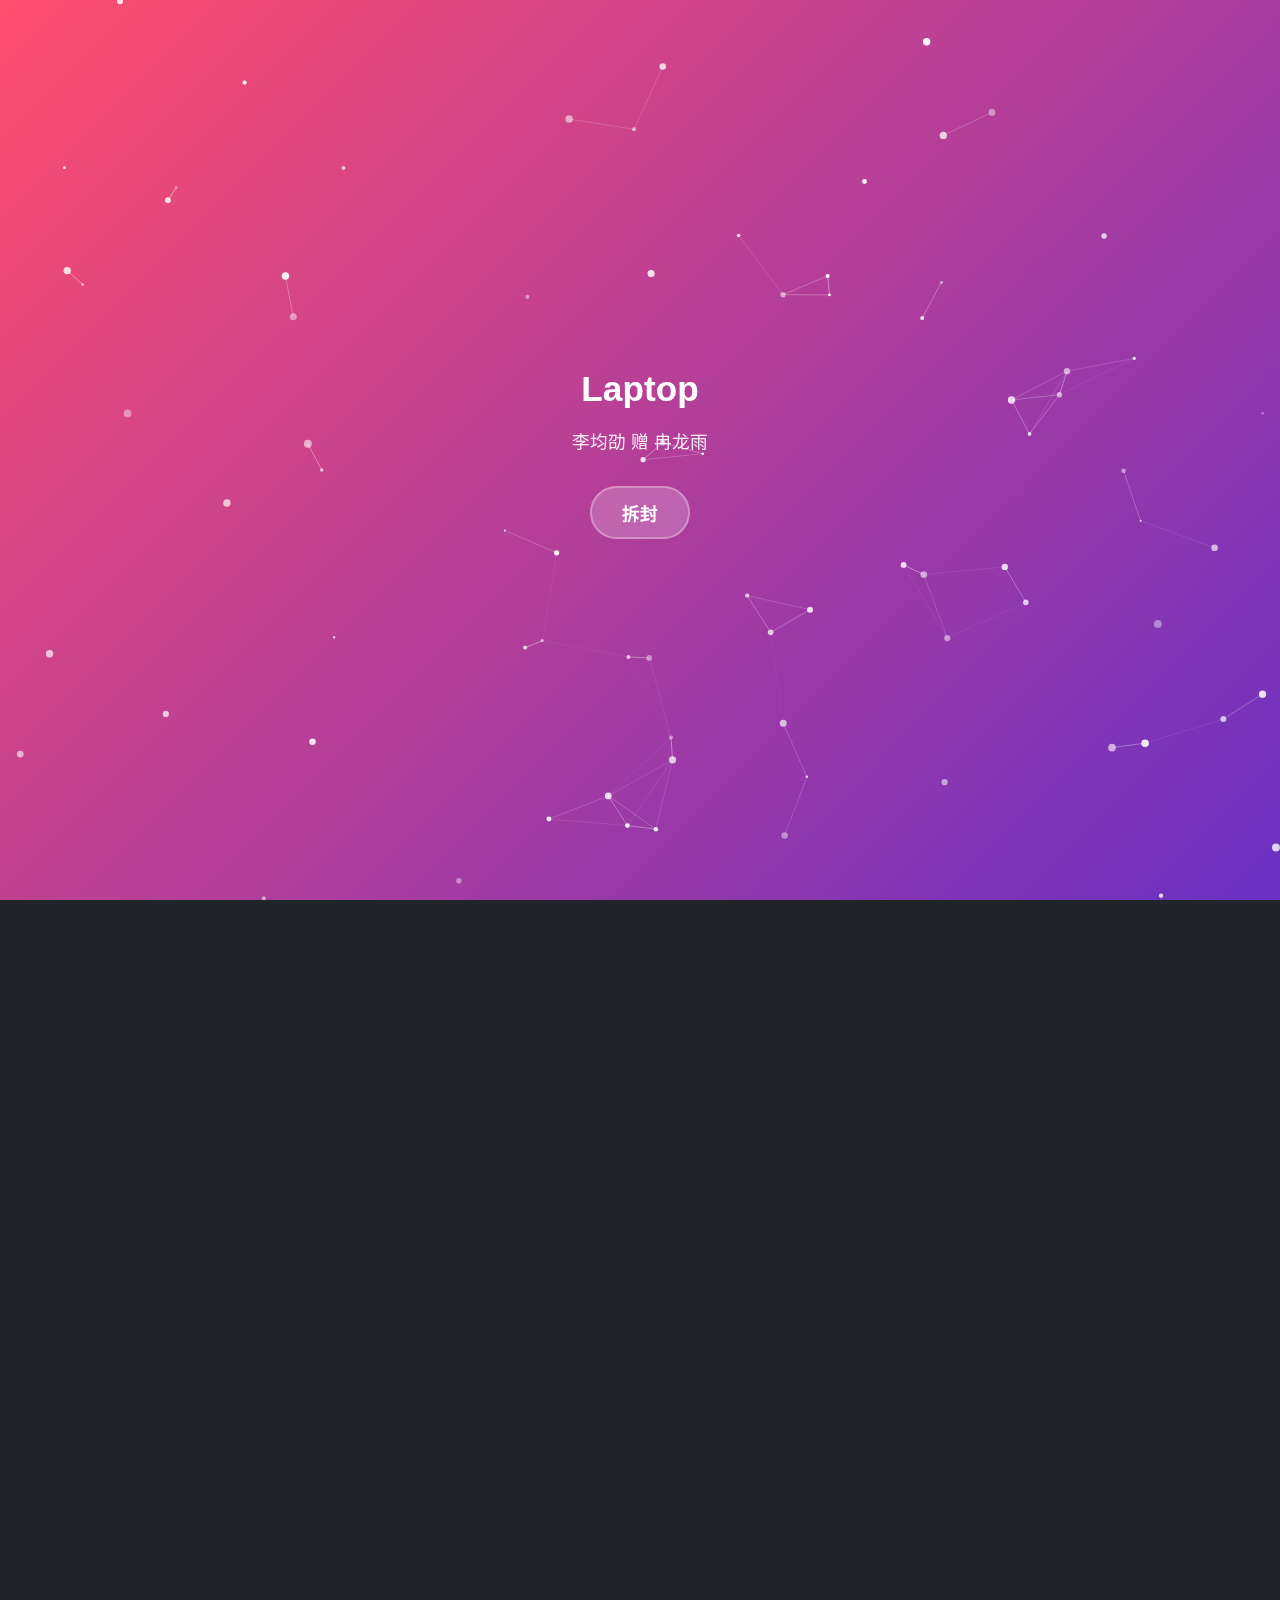
==== commit 5c54fdb9: "Add files via upload" ====
--- a/index.html
+++ b/index.html
@@ -472,6 +472,9 @@
                         <i class="fas fa-chevron-right dropdown-icon"></i>
                         <div class="answer-container">
                             <div class="answer-content">
+								绿色按钮表示下载链接是官网链接<br>
+								蓝色按钮表示下载链接是我分享的网盘链接<br>
+								<br>
         						社交软件：
 								<div class="app-item">
 								  <span class="app-name">微信（必装）</span>
@@ -503,57 +506,62 @@
 								  <span class="app-name">QQ音乐</span>
 								  <a href="https://y.qq.com/download/index.html" target="_blank" rel="noopener noreferrer" class="download-btn">前往下载</a>
 								</div>
-								影像编辑：
-								<div class="app-item">
-								  <span class="app-name">paint.net（推荐）[网盘渠道]</span>
+								影像编辑：<br>
+								-paint.net：日常使用的图片编辑工具<br>
+								-Photoshop(Ps)：专业性强的图片编辑工具<br>
+								-Premiere Pro(Pr)：专业性强的视频编辑工具<br>
+								<div class="app-item">
+								  <span class="app-name">paint.net（推荐）</span>
+								  <a href="https://www.123912.com/s/bCFzVv-9hvI" target="_blank" rel="noopener noreferrer" class="pan-download-btn">前往下载</a>
+								</div>
+								<div class="app-item">
+								  <span class="app-name">Ps（推荐）</span>
+								  <a href="https://www.123912.com/s/bCFzVv-9hvI" target="_blank" rel="noopener noreferrer" class="pan-download-btn">前往下载</a>
+								</div>
+								<div class="app-item">
+								  <span class="app-name">Pr（推荐）</span>
+								  <a href="https://www.123912.com/s/bCFzVv-9hvI" target="_blank" rel="noopener noreferrer" class="pan-download-btn">前往下载</a>
+								</div>
+								其他软件：<br>
+								-ToDesk：远程操控软件，方便我给你远程操作一些东西
+								<div class="app-item">
+								  <span class="app-name">搜狗输入法（推荐）</span>
+								  <a href="https://shurufa.sogou.com/windows" target="_blank" rel="noopener noreferrer" class="download-btn">前往下载</a>
+								</div>
+								<div class="app-item">
+								  <span class="app-name">ToDesk（必装）</span>
+								  <a href="https://www.todesk.com/download.html" target="_blank" rel="noopener noreferrer" class="download-btn">前往下载</a>
+								</div>
+        						工具软件：<br>
+								-Office：制作word、excel、ppt时使用的工具<br>
+								-PotPlayer：好用的视频播放器<br>
+								-OBS Studio：知名的视频录制工具<br>
+								-Snipaste：功能多样，实用性强的截图工具<br>
+								-格式工厂：可以对各种图片及音视频进行互相转换<br>
+								-Geek：卸载器，能便捷地卸载应用以及自动查找卸载残留
+								<div class="app-item">
+								  <span class="app-name">Office（必装）</span>
+								  <a href="https://www.123912.com/s/bCFzVv-9hvI" target="_blank" rel="noopener noreferrer" class="pan-download-btn">前往下载</a>
+								</div>
+								<div class="app-item">
+								  <span class="app-name">PotPlayer（推荐）</span>
+								  <a href="https://www.123912.com/s/bCFzVv-9hvI" target="_blank" rel="noopener noreferrer" class="pan-download-btn">前往下载</a>
+								</div>
+								<div class="app-item">
+								  <span class="app-name">OBS Studio</span>
 								  <a href="https://www.123912.com/s/bCFzVv-9hvI" target="_blank" rel="noopener noreferrer" class="download-btn">前往下载</a>
 								</div>
 								<div class="app-item">
-								  <span class="app-name">Ps（推荐）[网盘渠道]</span>
+								  <span class="app-name">snipaste（推荐）</span>
 								  <a href="https://www.123912.com/s/bCFzVv-9hvI" target="_blank" rel="noopener noreferrer" class="download-btn">前往下载</a>
 								</div>
 								<div class="app-item">
-								  <span class="app-name">Pr（推荐）[网盘渠道]</span>
-								  <a href="https://www.123912.com/s/bCFzVv-9hvI" target="_blank" rel="noopener noreferrer" class="download-btn">前往下载</a>
-								</div>
-								其他软件：<br>
-								&nbsp;&nbsp;ToDesk：远程操控软件，方便我帮你远程操作一些东西
-								<div class="app-item">
-								  <span class="app-name">输入法：搜狗输入法（推荐）</span>
-								  <a href="https://shurufa.sogou.com/windows" target="_blank" rel="noopener noreferrer" class="download-btn">前往下载</a>
-								</div>
-								<div class="app-item">
-								  <span class="app-name">远控：ToDesk（必装）</span>
-								  <a href="https://www.todesk.com/download.html" target="_blank" rel="noopener noreferrer" class="download-btn">前往下载</a>
-								</div>
-        						工具软件：<br>
-								&nbsp;&nbsp;Office：制作word、excel、ppt时使用的工具<br>
-								&nbsp;&nbsp;Snipaste：一个功能多样，实用性强的截图工具<br>
-								&nbsp;&nbsp;格式工厂：对各种图片及音视频进行互相转换<br>
-								&nbsp;&nbsp;Geek：卸载器，能便捷地卸载应用以及自动查找卸载残留
-								<div class="app-item">
-								  <span class="app-name">办公：Office（必装）[网盘渠道]</span>
-								  <a href="https://www.123912.com/s/bCFzVv-9hvI" target="_blank" rel="noopener noreferrer" class="download-btn">前往下载</a>
-								</div>
-								<div class="app-item">
-								  <span class="app-name">视频播放器：PotPlayer（推荐）[网盘渠道]</span>
-								  <a href="https://www.123912.com/s/bCFzVv-9hvI" target="_blank" rel="noopener noreferrer" class="download-btn">前往下载</a>
-								</div>
-								<div class="app-item">
-								  <span class="app-name">录屏：OBS[网盘渠道]</span>
-								  <a href="https://www.123912.com/s/bCFzVv-9hvI" target="_blank" rel="noopener noreferrer" class="download-btn">前往下载</a>
-								</div>
-								<div class="app-item">
-								  <span class="app-name">截图：snipaste（推荐）[网盘渠道]</span>
-								  <a href="https://www.123912.com/s/bCFzVv-9hvI" target="_blank" rel="noopener noreferrer" class="download-btn">前往下载</a>
-								</div>
-								<div class="app-item">
-								  <span class="app-name">转格式：格式工厂</span>
+								  <span class="app-name">格式工厂</span>
 								  <a href="http://www.pcfreetime.com/formatfactory/CN/download.html" target="_blank" rel="noopener noreferrer" class="download-btn">前往下载</a>
 								</div>
 								<div class="app-item">
-								  <span class="app-name">卸载：Geek（推荐）[网盘渠道]</span>
-								  <a href="https://www.123912.com/s/bCFzVv-9hvI" target="_blank" rel="noopener noreferrer" class="download-btn">前往下载</a>
+								  <span class="app-name">Geek（推荐）</span>
+								  <a href="https://www.123912.com/s/bCFzVv-9hvI" target="_blank" rel="noopener noreferrer" class="pan-download-btn">前往下载</a>
 								</div>
         						网盘软件：
 								<div class="app-item">
@@ -577,15 +585,15 @@
 								  <a href="https://www.alipan.com/" target="_blank" rel="noopener noreferrer" class="download-btn">前往下载</a>
 								</div>
 								桌面美化：<br>
-								&nbsp;&nbsp;T-Clock：更改系统时间显示<br>
-								&nbsp;&nbsp;TranslucentTB：将任务栏透明化，使任务栏不会遮挡壁纸<br>
-								&nbsp;&nbsp;BitDock：一个仿Mac系统的Dock栏设计
-								<div class="app-item">
-								  <span class="app-name">T-Clock[网盘渠道]</span>
-								  <a href="https://www.123912.com/s/bCFzVv-9hvI" target="_blank" rel="noopener noreferrer" class="download-btn">前往下载</a>
-								</div>
-								<div class="app-item">
-								  <span class="app-name">TranslucentTB[网盘渠道]</span>
+								-T-Clock：更改系统时间显示<br>
+								-TranslucentTB：将任务栏透明化，使任务栏不会遮挡壁纸<br>
+								-BitDock：一个仿Mac系统的Dock栏设计
+								<div class="app-item">
+								  <span class="app-name">T-Clock</span>
+								  <a href="https://www.123912.com/s/bCFzVv-9hvI" target="_blank" rel="noopener noreferrer" class="pan-download-btn">前往下载</a>
+								</div>
+								<div class="app-item">
+								  <span class="app-name">TranslucentTB</span>
 								  <a href="https://www.123912.com/s/bCFzVv-9hvI" target="_blank" rel="noopener noreferrer" class="download-btn">前往下载</a>
 								</div>
 								<div class="app-item">
--- a/style.css
+++ b/style.css
@@ -568,6 +568,7 @@
 	flex-grow: 1;
 	font-weight: bold;
 	font-size: 16px;
+	overflow: hidden;
 }
 
 .download-btn {
@@ -578,12 +579,28 @@
 	border-radius: 4px;
 	font-size: 14px;
 	transition: background-color 0.3s;
+	white-space: nowrap;
+}
+
+.pan-download-btn {
+	padding: 6px 12px;
+	background-color: #4285f4;
+	color: white;
+	text-decoration: none;
+	border-radius: 4px;
+	font-size: 14px;
+	transition: background-color 0.3s;
+	white-space: nowrap;
 }
 
 .download-btn:hover {
 	background-color: #45a049;
 }
 
+.pan-download-btn:hover {
+	background-color: #3367d6;
+	transform: translateY(-2px);
+}
 /* 动效 */
 #particles-canvas {
 	position: absolute;
